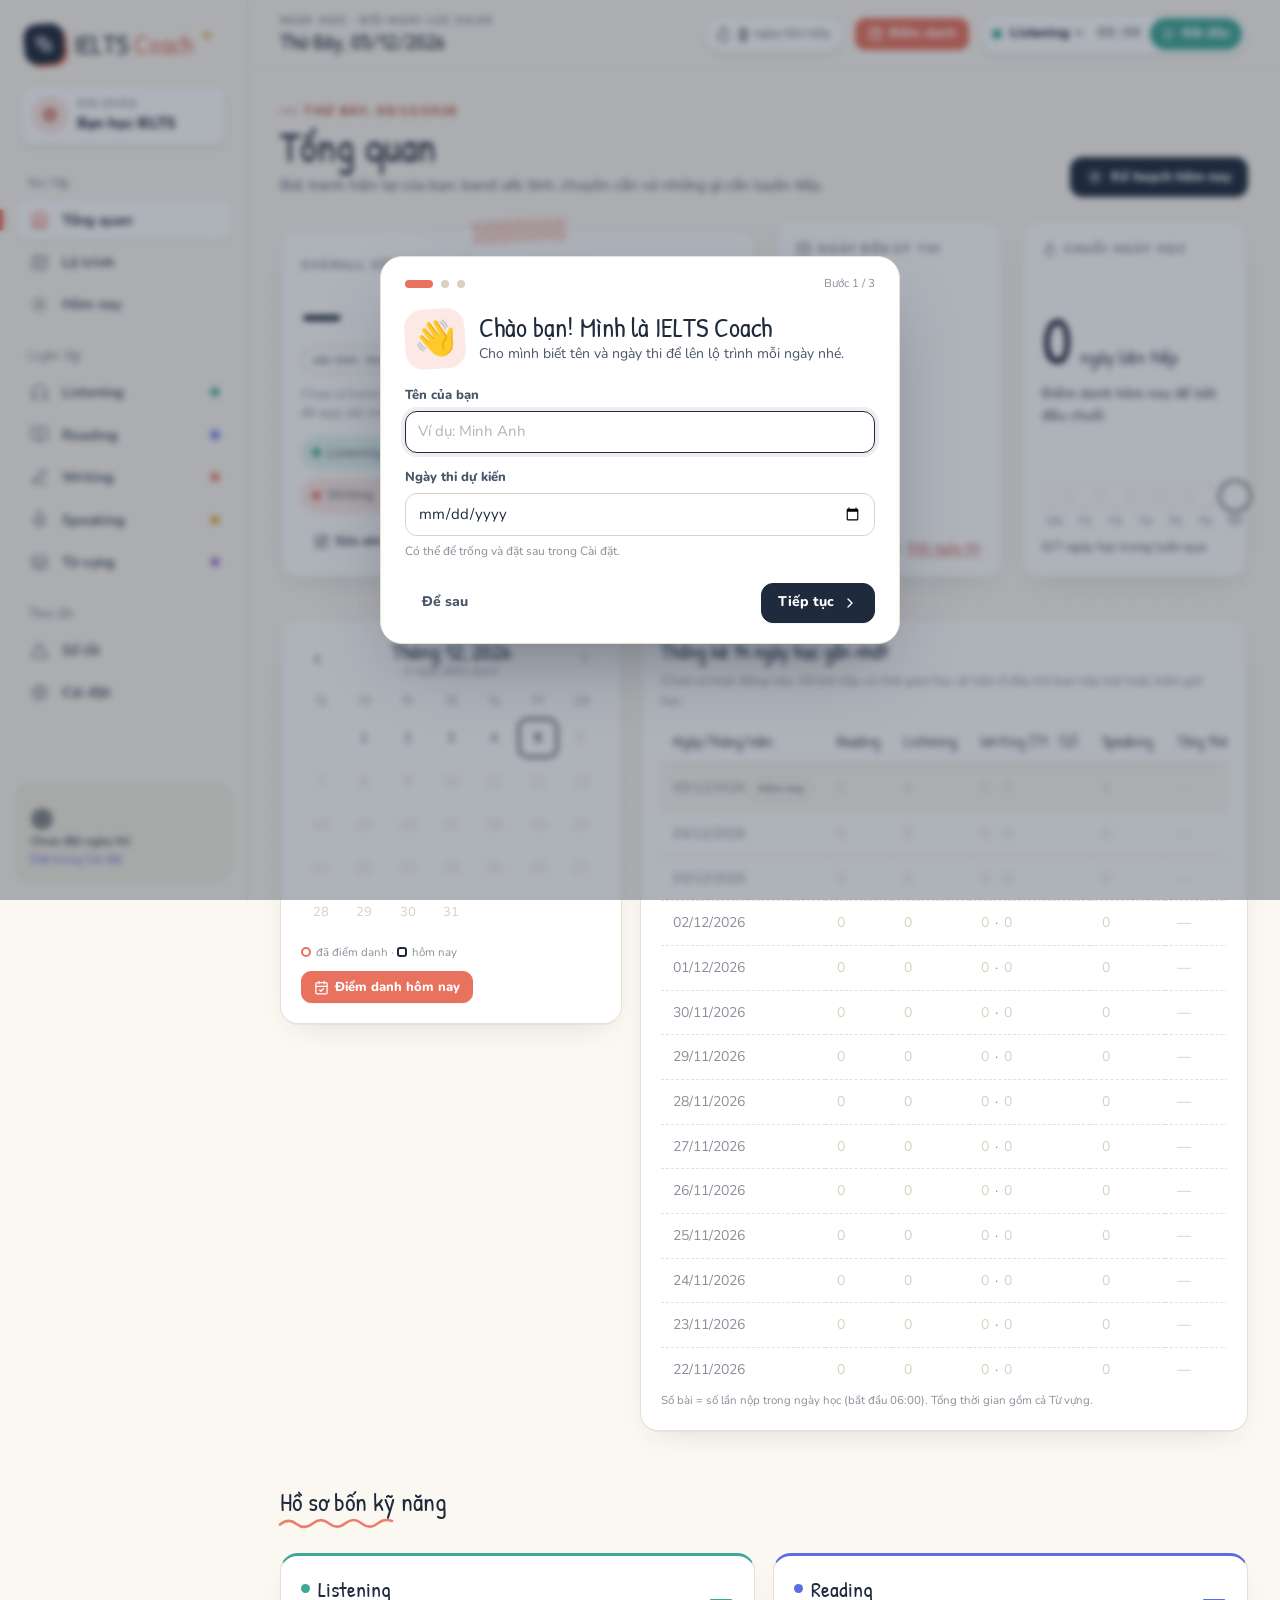
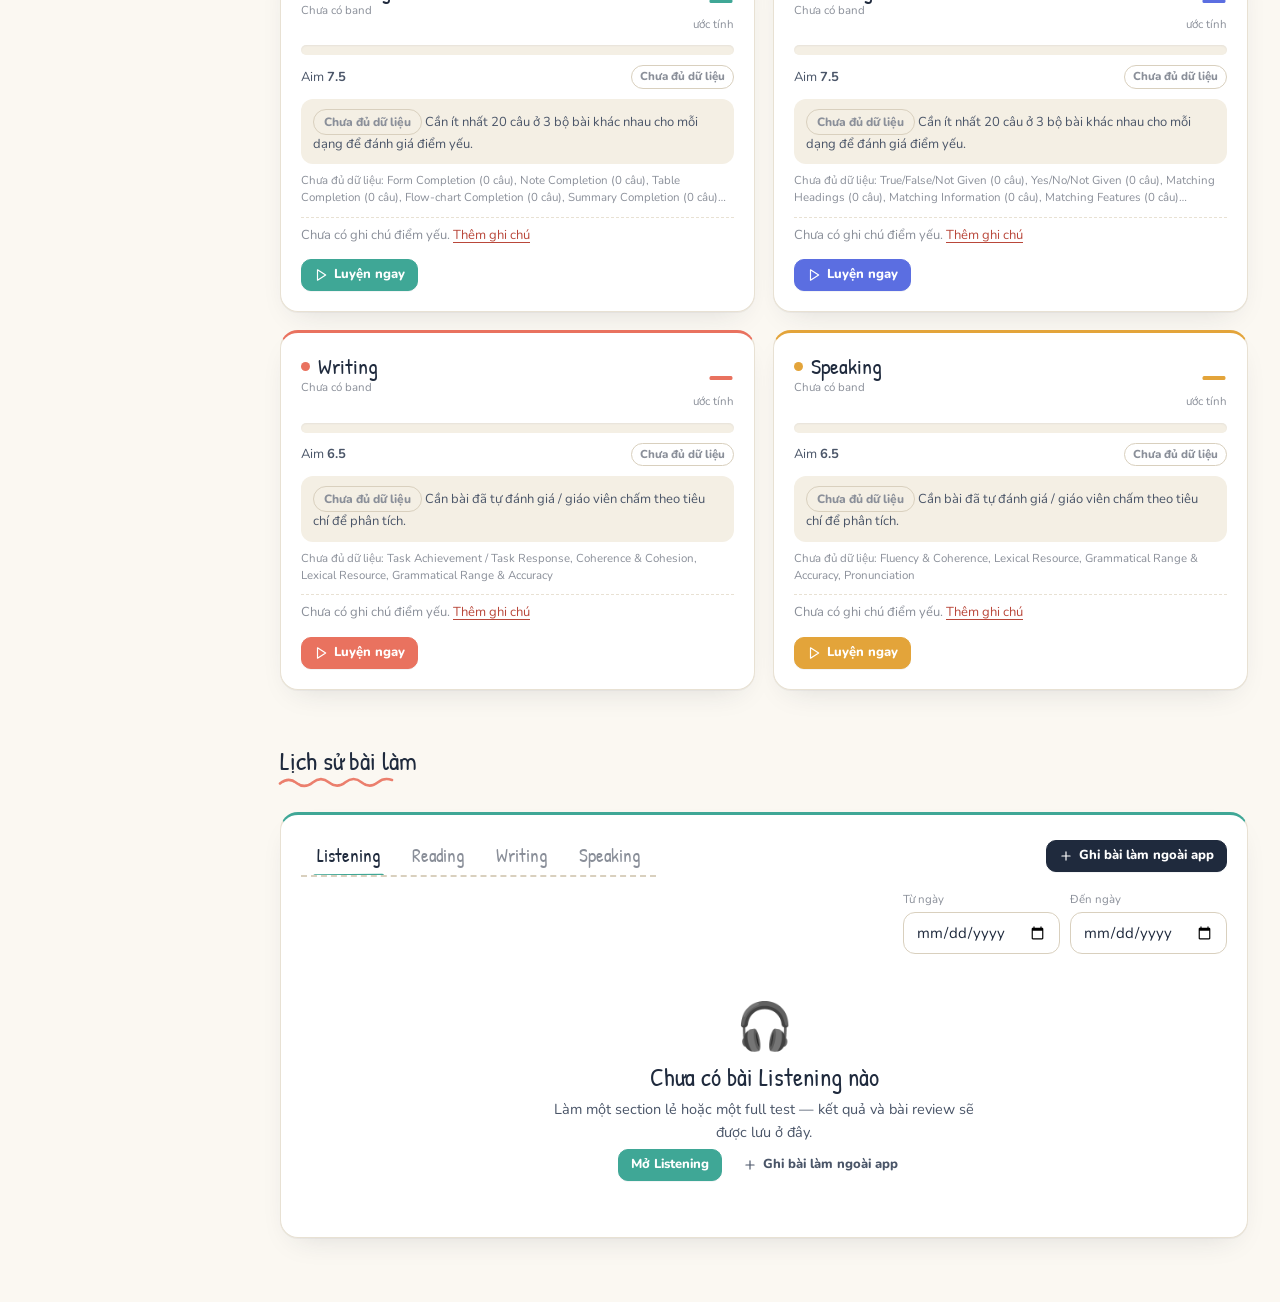
==== app/index.html @ 02958058 "feat: add full IELTS Coach app (static, no build) Build the friend's requested IELTS learning app as" ====
<!DOCTYPE html>
<html lang="vi">
<head>
<meta charset="UTF-8">
<meta name="viewport" content="width=device-width, initial-scale=1, viewport-fit=cover">
<title>IELTS Coach</title>
<meta name="theme-color" content="#FBF8F2">
<meta name="description" content="IELTS Coach — sổ tay luyện thi IELTS Academic cá nhân">
<link rel="icon" href="data:image/svg+xml,%3Csvg xmlns='http://www.w3.org/2000/svg' viewBox='0 0 64 64'%3E%3Crect x='6' y='6' width='52' height='52' rx='16' fill='%231F2A3D' transform='rotate(-4 32 32)'/%3E%3Cpath d='M32 16l3.6 10.4L46 30l-10.4 3.6L32 44l-3.6-10.4L18 30l10.4-3.6z' fill='%23E9725F'/%3E%3C/svg%3E">
<link rel="preconnect" href="https://fonts.googleapis.com">
<link rel="preconnect" href="https://fonts.gstatic.com" crossorigin>
<link rel="stylesheet" href="https://fonts.googleapis.com/css2?family=Nunito:wght@400;500;600;700;800&family=Patrick+Hand&display=swap">

<link rel="stylesheet" href="css/base.css">
<link rel="stylesheet" href="css/pages.css">
<link rel="stylesheet" href="css/exam.css">
<link rel="stylesheet" href="css/practice.css">
<link rel="stylesheet" href="css/writing.css">
<link rel="stylesheet" href="css/speaking.css">
<link rel="stylesheet" href="css/vocab.css">
</head>
<body>
<div class="app-shell" id="app">
  <aside class="sidebar" id="sidebar" aria-label="Điều hướng chính"></aside>
  <div class="main">
    <header class="topbar" id="topbar"></header>
    <main class="view" id="view" tabindex="-1" aria-live="polite"></main>
  </div>
</div>
<div class="toast-host" id="toast-host" aria-live="polite"></div>
<noscript>
  <div style="padding:24px;font-family:system-ui,sans-serif">IELTS Coach cần bật JavaScript để hoạt động.</div>
</noscript>

<script src="js/core.js"></script>
<script src="data/vocab-bank.js"></script>
<script src="data/listening-1.js"></script>
<script src="data/listening-2.js"></script>
<script src="data/dictation.js"></script>
<script src="data/reading-1.js"></script>
<script src="data/reading-2.js"></script>
<script src="data/writing-bank.js"></script>
<script src="data/speaking-bank.js"></script>
<script src="js/exam.js"></script>
<script src="js/pages/dashboard.js"></script>
<script src="js/pages/roadmap.js"></script>
<script src="js/pages/today.js"></script>
<script src="js/pages/listening.js"></script>
<script src="js/pages/reading.js"></script>
<script src="js/pages/writing.js"></script>
<script src="js/pages/speaking.js"></script>
<script src="js/pages/vocab.js"></script>
<script src="js/pages/errors.js"></script>
<script src="js/pages/settings.js"></script>
<script src="js/app.js"></script>
</body>
</html>
---- app/css/base.css ----
/* IELTS Coach — base.css (A1)
 * Design system "premium bullet journal": tokens, dotted paper, shared components, app shell, modal, toast,
 * exam mode, responsive (900px, 640px).
 */

/* ===================================================================== *
 * Tokens
 * ===================================================================== */
:root {
  --paper: #FBF8F2; --paper-2: #F4EFE4; --card: #FFFFFF; --line: #E8E1D3; --line-2: #D9D0BE;
  --ink: #1F2A3D; --ink-2: #4A5568; --muted: #8A8F99;
  --accent: #E9725F; --accent-ink: #B9473A;
  --good: #3F9E73; --good-50: #E6F4EC; --warn: #D9962B; --warn-50: #FCF1DC; --bad: #D4574B; --bad-50: #FBE7E4;
  --listening: #3FA796; --listening-50: #E3F3F0;
  --reading: #5B6EE1; --reading-50: #E8EBFC;
  --writing: #E9725F; --writing-50: #FCE9E5;
  --speaking: #E3A43A; --speaking-50: #FBF0DA;
  --vocab: #9A6FC4; --vocab-50: #F1E9F8;
  --radius: 18px; --radius-sm: 12px;
  --shadow: 0 1px 0 rgba(31,42,61,.04), 0 12px 32px -16px rgba(31,42,61,.18);
  --shadow-lift: 0 2px 0 rgba(31,42,61,.04), 0 20px 40px -18px rgba(31,42,61,.28);
  --shadow-sm: 0 1px 0 rgba(31,42,61,.05), 0 4px 12px -6px rgba(31,42,61,.16);

  --font-display: "Patrick Hand", "Nunito", system-ui, sans-serif;
  --font-body: "Nunito", system-ui, "Segoe UI", sans-serif;
  --font-mono: ui-monospace, "Cascadia Mono", "Consolas", "SFMono-Regular", monospace;
  --font-ipa: "Segoe UI", "Lucida Sans Unicode", "Noto Sans", "DejaVu Sans", "Arial Unicode MS", sans-serif;

  --sk: var(--ink); --sk-50: var(--paper-2);
  --tape: rgba(233,114,95,.32);
  --ease: cubic-bezier(.2,.7,.2,1);
  --t: 170ms;
  --sidebar-w: 248px;
  --topbar-h: 68px;
  --focus: 0 0 0 3px rgba(255,255,255,.9), 0 0 0 5.5px rgba(91,110,225,.55);

  --squiggle: url("data:image/svg+xml,%3Csvg xmlns='http://www.w3.org/2000/svg' width='120' height='12' viewBox='0 0 120 12'%3E%3Cpath d='M2 7.5c6-5 11-5 16.5-.6 5.6 4.4 10.6 4.2 16.2-.4 5.6-4.6 10.8-4.6 16.4 0 5.6 4.5 10.7 4.4 16.3-.2 5.6-4.5 10.8-4.5 16.4.1 5.5 4.5 10.6 4.3 16.2-.2 4-3.2 8-4.3 14-2.2' fill='none' stroke='black' stroke-width='2.6' stroke-linecap='round'/%3E%3C/svg%3E");
  --check-svg: url("data:image/svg+xml,%3Csvg xmlns='http://www.w3.org/2000/svg' viewBox='0 0 24 24' fill='none' stroke='black' stroke-width='3.2' stroke-linecap='round' stroke-linejoin='round'%3E%3Cpath d='M20 6 9 17l-5-5'/%3E%3C/svg%3E");
  --chev-svg: url("data:image/svg+xml,%3Csvg xmlns='http://www.w3.org/2000/svg' width='14' height='14' viewBox='0 0 24 24' fill='none' stroke='%234A5568' stroke-width='2.4' stroke-linecap='round' stroke-linejoin='round'%3E%3Cpath d='m6 9 6 6 6-6'/%3E%3C/svg%3E");
}

/* Skill theming */
.sk-listening { --sk: var(--listening); --sk-50: var(--listening-50); --tape: rgba(63,167,150,.30); }
.sk-reading   { --sk: var(--reading);   --sk-50: var(--reading-50);   --tape: rgba(91,110,225,.26); }
.sk-writing   { --sk: var(--writing);   --sk-50: var(--writing-50);   --tape: rgba(233,114,95,.30); }
.sk-speaking  { --sk: var(--speaking);  --sk-50: var(--speaking-50);  --tape: rgba(227,164,58,.34); }
.sk-vocab     { --sk: var(--vocab);     --sk-50: var(--vocab-50);     --tape: rgba(154,111,196,.28); }

/* ===================================================================== *
 * Reset & base
 * ===================================================================== */
*, *::before, *::after { box-sizing: border-box; }
html { -webkit-text-size-adjust: 100%; scroll-behavior: smooth; }
body {
  margin: 0; min-height: 100vh;
  font-family: var(--font-body); font-size: 15px; line-height: 1.55; color: var(--ink);
  background-color: var(--paper);
  background-image: radial-gradient(rgba(217,208,190,.62) 1px, transparent 1.2px);
  background-size: 22px 22px;
  background-attachment: fixed;
  -webkit-font-smoothing: antialiased; -moz-osx-font-smoothing: grayscale;
  text-rendering: optimizeLegibility;
}
body.modal-open { overflow: hidden; }
h1, h2, h3, h4, h5 { margin: 0; line-height: 1.2; font-weight: 400; font-family: var(--font-display); color: var(--ink); }
h1 { font-size: 38px; } h2 { font-size: 28px; } h3 { font-size: 22px; } h4 { font-size: 19px; }
p { margin: 0 0 .75em; }
p:last-child { margin-bottom: 0; }
a { color: var(--reading); text-decoration: none; }
a:hover { text-decoration: underline; text-underline-offset: 3px; }
img, svg { vertical-align: middle; }
.ic { flex: none; }
button, input, select, textarea { font: inherit; color: inherit; }
button { cursor: pointer; }
hr { border: 0; border-top: 1.5px dashed var(--line-2); margin: 18px 0; }
::selection { background: rgba(233,114,95,.22); }
:focus { outline: none; }
:focus-visible { outline: none; box-shadow: var(--focus); border-radius: 8px; }

/* Scrollbars */
* { scrollbar-width: thin; scrollbar-color: var(--line-2) transparent; }
::-webkit-scrollbar { width: 10px; height: 10px; }
::-webkit-scrollbar-track { background: transparent; }
::-webkit-scrollbar-thumb { background: var(--line-2); border-radius: 999px; border: 2.5px solid var(--paper); }
::-webkit-scrollbar-thumb:hover { background: #c7bca5; }

/* ===================================================================== *
 * App shell
 * ===================================================================== */
.app-shell { display: flex; min-height: 100vh; }

.sidebar {
  position: fixed; inset: 0 auto 0 0; width: var(--sidebar-w); z-index: 30;
  display: flex; flex-direction: column; gap: 6px;
  padding: 22px 16px 18px;
  background: rgba(251,248,242,.86);
  -webkit-backdrop-filter: blur(8px); backdrop-filter: blur(8px);
  border-right: 1.5px dashed var(--line-2);
  overflow-y: auto; overflow-x: hidden;
}
.brand { display: flex; align-items: center; gap: 10px; padding: 2px 8px 14px; color: var(--ink); text-decoration: none !important; }
.brand-mark {
  width: 40px; height: 40px; flex: none; display: grid; place-items: center; border-radius: 13px;
  background: var(--ink); color: #fff; transform: rotate(-4deg);
  box-shadow: 3px 3px 0 var(--accent);
  transition: transform var(--t) var(--ease);
}
.brand:hover .brand-mark { transform: rotate(3deg) scale(1.04); }
.brand-name { font-family: var(--font-display); font-size: 27px; line-height: 1; letter-spacing: .2px; white-space: nowrap; }
.brand-name b { color: var(--accent); font-weight: 400; }
.brand-doodle { color: var(--speaking); margin-left: -4px; margin-top: -16px; }

.learner {
  display: flex; align-items: center; gap: 10px; margin: 0 4px 10px; padding: 10px 12px;
  background: var(--card); border: 1px solid var(--line); border-radius: var(--radius-sm); box-shadow: var(--shadow-sm);
}
.avatar {
  width: 34px; height: 34px; border-radius: 50%; flex: none; display: grid; place-items: center;
  background: var(--writing-50); color: var(--accent-ink); font-family: var(--font-display); font-size: 19px;
  border: 1.5px solid rgba(233,114,95,.35);
}
.learner-meta { min-width: 0; }
.learner-hi { font-size: 11px; color: var(--muted); font-weight: 700; text-transform: uppercase; letter-spacing: .08em; }
.learner-name { font-weight: 800; white-space: nowrap; overflow: hidden; text-overflow: ellipsis; }

.nav { display: flex; flex-direction: column; gap: 2px; }
.nav-group { display: flex; flex-direction: column; gap: 2px; margin-bottom: 8px; }
.nav-group-title {
  font-family: var(--font-display); font-size: 15px; color: var(--muted);
  padding: 8px 12px 4px; letter-spacing: .3px; white-space: nowrap;
}
.nav-item {
  position: relative; display: flex; align-items: center; gap: 12px;
  padding: 9px 12px; border-radius: 12px; color: var(--ink-2); font-weight: 700; font-size: 14.5px;
  text-decoration: none !important; white-space: nowrap;
  transition: background var(--t) var(--ease), color var(--t) var(--ease), transform var(--t) var(--ease), box-shadow var(--t) var(--ease);
}
.nav-item .nav-ic { display: grid; place-items: center; width: 22px; color: var(--muted); transition: color var(--t) var(--ease); }
.nav-item:hover { background: rgba(255,255,255,.75); color: var(--ink); transform: translateX(2px); }
.nav-item:hover .nav-ic { color: var(--ink); }
.nav-item.active { background: var(--card); color: var(--ink); box-shadow: var(--shadow-sm); }
.nav-item.active .nav-ic { color: var(--sk, var(--accent)); }
.nav-item.active::before {
  content: ""; position: absolute; left: -16px; top: 9px; bottom: 9px; width: 4px; border-radius: 0 4px 4px 0;
  background: var(--sk, var(--accent));
}
.nav-item:not([class*="sk-"]).active .nav-ic { color: var(--accent); }
.nav-item:not([class*="sk-"]).active::before { background: var(--accent); }
.nav-label { flex: 1; min-width: 0; overflow: hidden; text-overflow: ellipsis; }
.nav-dot { width: 8px; height: 8px; border-radius: 50%; background: var(--sk); flex: none; box-shadow: 0 0 0 3px var(--sk-50); }
.nav-badge {
  min-width: 20px; height: 20px; padding: 0 6px; border-radius: 999px; display: inline-grid; place-items: center;
  font-size: 11px; font-weight: 800; background: var(--bad-50); color: var(--bad);
}
.sidebar-foot { margin-top: auto; padding-top: 12px; }
.exam-countdown {
  position: relative; padding: 14px 14px 12px; border-radius: var(--radius-sm);
  background: var(--paper-2); border: 1px solid var(--line);
}
.exam-countdown .ec-num { font-family: var(--font-display); font-size: 34px; line-height: 1; color: var(--ink); }
.exam-countdown .ec-label { font-size: 12px; color: var(--ink-2); font-weight: 700; }
.exam-countdown .ec-date { font-size: 12px; color: var(--muted); }

.main { flex: 1; min-width: 0; margin-left: var(--sidebar-w); display: flex; flex-direction: column; min-height: 100vh; }

.topbar {
  position: sticky; top: 0; z-index: 20;
  display: flex; align-items: center; gap: 14px; flex-wrap: wrap;
  min-height: var(--topbar-h); padding: 12px 32px;
  background: rgba(251,248,242,.82);
  -webkit-backdrop-filter: blur(10px) saturate(1.1); backdrop-filter: blur(10px) saturate(1.1);
  border-bottom: 1px solid rgba(232,225,211,.75);
}
.topbar-date { display: flex; flex-direction: column; min-width: 0; }
.td-kicker { font-size: 11px; font-weight: 800; color: var(--muted); text-transform: uppercase; letter-spacing: .1em; white-space: nowrap; }
.td-date { font-family: var(--font-display); font-size: 22px; line-height: 1.15; white-space: nowrap; }
.topbar-actions { margin-left: auto; display: flex; align-items: center; gap: 10px; flex-wrap: wrap; justify-content: flex-end; }

.streak-pill {
  display: inline-flex; align-items: center; gap: 6px; height: 38px; padding: 0 14px 0 10px; border-radius: 999px;
  background: var(--card); border: 1px solid var(--line); box-shadow: var(--shadow-sm);
  font-family: var(--font-display); font-size: 20px; color: var(--ink);
}
.streak-pill .ic { color: var(--muted); }
.streak-pill.hot .ic { color: var(--accent); filter: drop-shadow(0 2px 4px rgba(233,114,95,.35)); animation: flicker 2.4s ease-in-out infinite; }
.streak-pill small { font-family: var(--font-body); font-size: 12px; color: var(--muted); font-weight: 700; }
@keyframes flicker { 0%,100% { transform: rotate(-3deg) scale(1); } 50% { transform: rotate(3deg) scale(1.08); } }

.checkin-btn.done { background: var(--good-50); color: var(--good); border-color: rgba(63,158,115,.35); opacity: 1; }

/* Global timer widget */
.timer-widget {
  display: inline-flex; align-items: center; gap: 6px; height: 42px; padding: 0 5px 0 12px; border-radius: 999px;
  background: var(--card); border: 1.5px solid var(--line); box-shadow: var(--shadow-sm);
  transition: border-color var(--t) var(--ease), box-shadow var(--t) var(--ease);
}
.timer-widget.running { border-color: var(--sk); box-shadow: 0 0 0 4px var(--sk-50), var(--shadow-sm); }
.timer-widget.paused { border-style: dashed; border-color: var(--sk); }
.tw-dot { width: 10px; height: 10px; border-radius: 50%; background: var(--sk); flex: none; }
.timer-widget.running .tw-dot { animation: pulse 1.4s ease-in-out infinite; }
@keyframes pulse { 0%,100% { box-shadow: 0 0 0 0 var(--sk-50); } 50% { box-shadow: 0 0 0 5px var(--sk-50); } }
.tw-skill {
  appearance: none; -webkit-appearance: none; border: 0; background: transparent; font-weight: 800; font-size: 13.5px;
  color: var(--ink); padding: 4px 18px 4px 2px; cursor: pointer; border-radius: 8px;
  background-image: var(--chev-svg); background-repeat: no-repeat; background-position: right 2px center;
}
.tw-skill:disabled { background-image: none; padding-right: 2px; cursor: default; opacity: 1; color: var(--ink); }
.tw-time { font-family: var(--font-mono); font-variant-numeric: tabular-nums; font-size: 14.5px; font-weight: 700; min-width: 50px; text-align: center; color: var(--ink); }
.timer-widget:not(.running) .tw-time { color: var(--muted); }
.tw-btn {
  height: 32px; min-width: 32px; padding: 0 12px; border-radius: 999px; border: 0;
  display: inline-flex; align-items: center; gap: 6px; font-weight: 800; font-size: 13px;
  background: var(--paper-2); color: var(--ink);
  transition: background var(--t) var(--ease), transform var(--t) var(--ease), color var(--t) var(--ease);
}
.tw-btn:hover { background: var(--line); transform: translateY(-1px); }
.tw-btn.go { background: var(--sk); color: #fff; }
.tw-btn.go:hover { filter: brightness(1.06); background: var(--sk); }
.tw-btn.finish { background: var(--ink); color: #fff; }
.tw-btn.finish:hover { background: #2d3b54; }

.view { flex: 1; width: 100%; max-width: 1280px; margin: 0 auto; padding: 28px 32px 64px; }

/* ===================================================================== *
 * Layout helpers
 * ===================================================================== */
.page { display: flex; flex-direction: column; gap: 22px; animation: pageIn 260ms var(--ease) both; }
@keyframes pageIn { from { opacity: 0; transform: translateY(8px); } to { opacity: 1; transform: none; } }
.page-head { display: flex; align-items: flex-end; justify-content: space-between; gap: 18px; flex-wrap: wrap; }
.page-head > :first-child { min-width: 0; }
.page-kicker {
  display: inline-flex; align-items: center; gap: 6px;
  font-size: 12px; font-weight: 800; letter-spacing: .14em; text-transform: uppercase; color: var(--accent-ink);
}
.page-kicker::before { content: ""; width: 18px; height: 2px; border-radius: 2px; background: currentColor; opacity: .7; }
.page-title { font-family: var(--font-display); font-size: 42px; line-height: 1.08; margin: 4px 0 4px; font-weight: 400; }
.page-sub { color: var(--ink-2); max-width: 680px; margin: 0; }
.page-actions { display: flex; align-items: center; gap: 10px; flex-wrap: wrap; }

.grid { display: grid; gap: 18px; }
.g-2 { grid-template-columns: repeat(2, minmax(0, 1fr)); }
.g-3 { grid-template-columns: repeat(3, minmax(0, 1fr)); }
.g-4 { grid-template-columns: repeat(4, minmax(0, 1fr)); }
.g-auto { grid-template-columns: repeat(auto-fit, minmax(240px, 1fr)); }
.stack { display: flex; flex-direction: column; gap: 14px; }
.stack.tight { gap: 8px; }
.stack.loose { gap: 22px; }
.row { display: flex; align-items: center; gap: 10px; }
.row.between { justify-content: space-between; }
.row.start { align-items: flex-start; }
.row.end { justify-content: flex-end; }
.wrap { flex-wrap: wrap; }
.spacer { flex: 1; }
.center { text-align: center; }

.section-title {
  position: relative; display: inline-block; align-self: flex-start;
  font-family: var(--font-display); font-weight: 400; font-size: 26px; line-height: 1.15; color: var(--ink);
  margin: 8px 0 2px; padding-bottom: 12px;
}
.section-title::after {
  content: ""; position: absolute; left: -2px; bottom: 0; width: min(120px, 100%); height: 12px;
  background: var(--sk, var(--accent));
  -webkit-mask: var(--squiggle) no-repeat left center / 120px 12px;
  mask: var(--squiggle) no-repeat left center / 120px 12px;
  opacity: .9;
}
.section-title:not([class*="sk-"])::after { background: var(--accent); }
[class*="sk-"] .section-title::after, .section-title[class*="sk-"]::after { background: var(--sk); }

/* ===================================================================== *
 * Cards
 * ===================================================================== */
.card {
  position: relative; background: var(--card); border: 1px solid var(--line); border-radius: var(--radius);
  box-shadow: var(--shadow); padding: 20px;
  transition: transform var(--t) var(--ease), box-shadow var(--t) var(--ease), border-color var(--t) var(--ease);
}
.card.pad-lg { padding: 28px; }
.card.soft { background: var(--paper-2); box-shadow: none; border-color: rgba(217,208,190,.6); }
.card.clickable { cursor: pointer; }
.card.clickable:hover { transform: translateY(-3px) rotate(-.15deg); box-shadow: var(--shadow-lift); border-color: var(--line-2); }
.card.clickable:active { transform: translateY(-1px); }
.card.tape { margin-top: 10px; }
.card.tape::before {
  content: ""; position: absolute; top: -11px; left: 50%; width: 96px; height: 24px;
  transform: translateX(-50%) rotate(-2.5deg);
  background-color: var(--tape);
  background-image: repeating-linear-gradient(-45deg, rgba(255,255,255,.38) 0 5px, transparent 5px 10px);
  clip-path: polygon(0 10%, 5% 0, 12% 8%, 20% 0, 88% 4%, 95% 0, 100% 9%, 97% 50%, 100% 92%, 92% 100%, 84% 94%, 8% 100%, 0 92%, 3% 50%);
  box-shadow: 0 1px 2px rgba(31,42,61,.06);
  pointer-events: none; z-index: 1;
}
.card.tape:nth-of-type(3n+2)::before { transform: translateX(-50%) rotate(2deg); left: 30%; }
.card.tape:nth-of-type(3n)::before { transform: translateX(-50%) rotate(-1deg); left: 70%; }
.card-title {
  font-family: var(--font-display); font-size: 21px; line-height: 1.2; margin: 0 0 10px; font-weight: 400;
  display: flex; align-items: center; gap: 8px;
}
.card-title .ic { color: var(--sk, var(--accent)); }
.card[class*="sk-"] { border-top: 3px solid var(--sk); }
.card.soft[class*="sk-"] { border-top-width: 1px; background: var(--sk-50); border-color: transparent; }
.card.tape[class*="sk-"] { border-top-width: 1px; }

/* ===================================================================== *
 * Buttons
 * ===================================================================== */
.btn {
  display: inline-flex; align-items: center; justify-content: center; gap: 8px;
  min-height: 40px; padding: 8px 16px; border-radius: var(--radius-sm);
  border: 1.5px solid var(--line-2); background: var(--card); color: var(--ink);
  font-family: var(--font-body); font-size: 14px; font-weight: 800; line-height: 1.2; white-space: nowrap;
  text-decoration: none !important; cursor: pointer; user-select: none;
  box-shadow: 0 1px 0 rgba(31,42,61,.05);
  transition: transform var(--t) var(--ease), box-shadow var(--t) var(--ease), background var(--t) var(--ease), border-color var(--t) var(--ease), color var(--t) var(--ease), filter var(--t) var(--ease);
}
.btn:hover { transform: translateY(-1px); border-color: var(--ink-2); box-shadow: var(--shadow-sm); }
.btn:active { transform: translateY(0); box-shadow: none; }
.btn:focus-visible { box-shadow: var(--focus); border-radius: var(--radius-sm); }
.btn.primary { background: var(--ink); border-color: var(--ink); color: #fff; }
.btn.primary:hover { background: #2b3a55; border-color: #2b3a55; }
.btn.accent { background: var(--accent); border-color: var(--accent); color: #fff; }
.btn.accent:hover { background: #df6250; border-color: #df6250; }
.btn.ghost { background: transparent; border-color: transparent; box-shadow: none; color: var(--ink-2); }
.btn.ghost:hover { background: rgba(31,42,61,.06); color: var(--ink); border-color: transparent; box-shadow: none; }
.btn.danger { background: var(--bad); border-color: var(--bad); color: #fff; }
.btn.danger:hover { background: #c4473c; border-color: #c4473c; }
.btn.sk { background: var(--sk); border-color: var(--sk); color: #fff; }
.btn.sk:hover { filter: brightness(1.06) saturate(1.05); border-color: var(--sk); }
.btn.soft { background: var(--sk-50); border-color: transparent; color: var(--ink); }
.btn.sm { min-height: 32px; padding: 5px 12px; font-size: 13px; border-radius: 10px; gap: 6px; }
.btn.lg { min-height: 50px; padding: 12px 22px; font-size: 16px; border-radius: 14px; }
.btn.icon { width: 40px; min-width: 40px; padding: 0; }
.btn.icon.sm { width: 32px; min-width: 32px; }
.btn.icon.lg { width: 50px; min-width: 50px; }
.btn.block { width: 100%; }
.btn:disabled, .btn.disabled, .btn[aria-disabled="true"] {
  opacity: .48; cursor: not-allowed; transform: none !important; box-shadow: none !important; filter: grayscale(.25);
}

/* ===================================================================== *
 * Pills / chips / tabs / segmented
 * ===================================================================== */
.pill {
  display: inline-flex; align-items: center; gap: 5px; padding: 3px 10px; border-radius: 999px;
  font-size: 12px; font-weight: 800; line-height: 1.5; white-space: nowrap;
  background: var(--paper-2); color: var(--ink-2); border: 1px solid transparent;
}
.pill.good { background: var(--good-50); color: #2c7c58; }
.pill.warn { background: var(--warn-50); color: #9a6614; }
.pill.bad { background: var(--bad-50); color: #b23e33; }
.pill.muted { background: transparent; border-color: var(--line-2); color: var(--muted); }
.pill.sk { background: var(--sk-50); color: var(--ink); }
.pill.sk::before { content: ""; width: 7px; height: 7px; border-radius: 50%; background: var(--sk); }
.pill.ink { background: var(--ink); color: #fff; }
.pill.sm { padding: 1px 8px; font-size: 11px; gap: 4px; }
.pill.lg { padding: 5px 14px; font-size: 13.5px; }
.btn.ghost.icon:hover { background: rgba(31,42,61,.07); }

.chip {
  display: inline-flex; align-items: center; gap: 6px; min-height: 34px; padding: 5px 14px; border-radius: 999px;
  border: 1.5px solid var(--line-2); background: var(--card); color: var(--ink-2);
  font-size: 13.5px; font-weight: 700; cursor: pointer; white-space: nowrap;
  transition: all var(--t) var(--ease);
}
.chip:hover { border-color: var(--ink-2); color: var(--ink); transform: translateY(-1px); }
.chip.active { background: var(--sk, var(--ink)); border-color: var(--sk, var(--ink)); color: #fff; }
.chip:not([class*="sk-"]).active { background: var(--ink); border-color: var(--ink); }
.chip .count { font-size: 11px; opacity: .75; }

.tabs {
  display: flex; gap: 4px; flex-wrap: nowrap; overflow-x: auto; scrollbar-width: none;
  border-bottom: 2px dashed var(--line-2); padding: 0 2px;
}
.tabs::-webkit-scrollbar { display: none; }
.tab {
  position: relative; border: 0; background: transparent; padding: 10px 14px 12px; margin-bottom: -2px;
  font-family: var(--font-display); font-size: 19px; line-height: 1.1; color: var(--muted); white-space: nowrap;
  border-radius: 10px 10px 0 0; cursor: pointer;
  transition: color var(--t) var(--ease), background var(--t) var(--ease);
}
.tab:hover { color: var(--ink); background: rgba(255,255,255,.6); }
.tab.active { color: var(--ink); }
.tab.active::after {
  content: ""; position: absolute; left: 10px; right: 10px; bottom: -1px; height: 4px; border-radius: 4px;
  background: var(--sk, var(--accent)); transform: rotate(-.6deg);
}
.tab .pill { margin-left: 6px; font-family: var(--font-body); vertical-align: 2px; }

.seg {
  display: inline-flex; gap: 2px; padding: 4px; border-radius: 14px; background: var(--paper-2); border: 1px solid var(--line);
}
.seg button {
  border: 0; background: transparent; padding: 6px 14px; border-radius: 10px; font-weight: 800; font-size: 13.5px; color: var(--ink-2);
  transition: all var(--t) var(--ease); white-space: nowrap;
}
.seg button:hover { color: var(--ink); }
.seg button.active { background: var(--card); color: var(--ink); box-shadow: var(--shadow-sm); }

/* ===================================================================== *
 * Data display
 * ===================================================================== */
.table-wrap { width: 100%; overflow-x: auto; -webkit-overflow-scrolling: touch; border-radius: var(--radius-sm); }
.table { width: 100%; border-collapse: separate; border-spacing: 0; font-size: 14px; }
.table th {
  text-align: left; font-family: var(--font-display); font-weight: 400; font-size: 16px; color: var(--ink-2);
  padding: 10px 12px; border-bottom: 2px solid var(--line); white-space: nowrap; background: transparent;
}
.table td { padding: 11px 12px; border-bottom: 1px dashed var(--line); vertical-align: top; }
.table tbody tr { transition: background var(--t) var(--ease); }
.table tbody tr:hover { background: rgba(244,239,228,.55); }
.table tr:last-child td { border-bottom: 0; }
.table .num, .table td.num, .table th.num { text-align: right; font-variant-numeric: tabular-nums; }
.table.compact td, .table.compact th { padding: 7px 10px; }

.stat { display: flex; flex-direction: column; gap: 2px; }
.stat-label { font-size: 12px; font-weight: 800; color: var(--muted); text-transform: uppercase; letter-spacing: .1em; }
.stat-value { font-family: var(--font-display); font-size: 44px; line-height: 1.05; color: var(--ink); }
.stat-value small { font-size: .5em; color: var(--muted); }
.stat-foot { font-size: 13px; color: var(--ink-2); display: flex; align-items: center; gap: 6px; flex-wrap: wrap; }

.progress { position: relative; height: 10px; border-radius: 999px; background: var(--paper-2); overflow: hidden; box-shadow: inset 0 1px 2px rgba(31,42,61,.06); }
.progress.sm { height: 6px; }
.progress.lg { height: 14px; }
.progress-bar {
  height: 100%; width: 0; border-radius: inherit; background: var(--sk, var(--ink));
  background-image: linear-gradient(90deg, rgba(255,255,255,0), rgba(255,255,255,.22));
  transition: width 500ms var(--ease);
}
.progress-bar + .progress-bar { position: absolute; top: 0; }

.ring { position: relative; display: inline-grid; place-items: center; flex: none; }
.ring svg { transform: rotate(-90deg); display: block; }
.ring-track { stroke: var(--paper-2); }
.ring-fill { stroke: var(--sk, var(--accent)); transition: stroke-dashoffset 700ms var(--ease); }
.ring-label { position: absolute; inset: 0; display: grid; place-items: center; font-family: var(--font-display); font-size: 18px; color: var(--ink); }

.skill-dot { display: inline-block; width: 9px; height: 9px; border-radius: 50%; background: var(--sk); flex: none; }

/* ===================================================================== *
 * Forms
 * ===================================================================== */
.field { display: flex; flex-direction: column; gap: 6px; min-width: 0; }
.field-label { font-size: 13px; font-weight: 800; color: var(--ink-2); }
.field-hint { font-size: 12px; color: var(--muted); }
.input, .select, .textarea {
  width: 100%; min-height: 42px; padding: 9px 12px; border-radius: var(--radius-sm);
  border: 1.5px solid var(--line-2); background: #fff; color: var(--ink);
  font-family: var(--font-body); font-size: 15px; line-height: 1.4;
  transition: border-color var(--t) var(--ease), box-shadow var(--t) var(--ease), background var(--t) var(--ease);
}
.input::placeholder, .textarea::placeholder { color: #b0b4bb; }
.input:hover, .select:hover, .textarea:hover { border-color: #c7bca5; }
.input:focus, .select:focus, .textarea:focus { outline: none; border-color: var(--ink); box-shadow: 0 0 0 4px rgba(31,42,61,.08); }
.input:disabled, .select:disabled, .textarea:disabled { background: var(--paper-2); color: var(--muted); cursor: not-allowed; }
.select {
  appearance: none; -webkit-appearance: none; padding-right: 36px; cursor: pointer;
  background-image: var(--chev-svg); background-repeat: no-repeat; background-position: right 12px center;
}
.textarea { min-height: 140px; line-height: 1.65; resize: vertical; font-family: var(--font-body); }
.input.sm, .select.sm { min-height: 34px; padding: 5px 10px; font-size: 14px; }
.select.sm { padding-right: 30px; background-position: right 9px center; }
.checkbox {
  appearance: none; -webkit-appearance: none; width: 22px; height: 22px; margin: 0; flex: none; position: relative;
  border: 2px solid var(--line-2); border-radius: 7px; background: #fff; cursor: pointer; vertical-align: middle;
  transition: all var(--t) var(--ease);
}
.checkbox:hover { border-color: var(--ink-2); }
.checkbox:checked { background: var(--sk, var(--good)); border-color: var(--sk, var(--good)); transform: rotate(-3deg); }
.checkbox:not([class*="sk-"]):checked { background: var(--good); border-color: var(--good); }
.checkbox:checked::after {
  content: ""; position: absolute; inset: 2px; background: #fff;
  -webkit-mask: var(--check-svg) no-repeat center / 100%; mask: var(--check-svg) no-repeat center / 100%;
}
.checkbox:focus-visible { box-shadow: var(--focus); border-radius: 7px; }
label.check-row { display: inline-flex; align-items: center; gap: 10px; cursor: pointer; }

/* ===================================================================== *
 * Feedback: empty, toast, modal
 * ===================================================================== */
.empty { text-align: center; padding: 36px 20px; display: flex; flex-direction: column; align-items: center; gap: 6px; }
.empty-emoji { font-size: 46px; line-height: 1; margin-bottom: 6px; animation: bob 3.2s ease-in-out infinite; }
.empty-title { font-family: var(--font-display); font-size: 25px; line-height: 1.2; color: var(--ink); }
.empty-text { color: var(--ink-2); max-width: 440px; margin: 0 auto; font-size: 14.5px; }
@keyframes bob { 0%,100% { transform: translateY(0) rotate(-3deg); } 50% { transform: translateY(-5px) rotate(3deg); } }

.toast-host {
  position: fixed; right: 22px; bottom: 22px; z-index: 1000; display: flex; flex-direction: column; gap: 10px;
  align-items: flex-end; pointer-events: none; max-width: calc(100vw - 32px);
}
.toast {
  pointer-events: auto; display: flex; align-items: flex-start; gap: 10px; min-width: 240px; max-width: 420px;
  padding: 12px 16px 12px 14px; border-radius: 14px; background: var(--ink); color: #fff;
  box-shadow: 0 18px 40px -16px rgba(31,42,61,.5); font-weight: 700; font-size: 14px; line-height: 1.45;
  border-left: 5px solid var(--reading); cursor: pointer;
  animation: toastIn 240ms var(--ease) both;
}
.toast .toast-ic { margin-top: 1px; display: grid; place-items: center; }
.toast.success { border-left-color: #6fd3a3; } .toast.success .toast-ic { color: #6fd3a3; }
.toast.error { border-left-color: #ff8b80; } .toast.error .toast-ic { color: #ff8b80; }
.toast.warn { border-left-color: #f2c063; } .toast.warn .toast-ic { color: #f2c063; }
.toast.info { border-left-color: #9fb0ff; } .toast.info .toast-ic { color: #9fb0ff; }
.toast.out { animation: toastOut 200ms var(--ease) both; }
@keyframes toastIn { from { opacity: 0; transform: translateY(12px) scale(.97); } to { opacity: 1; transform: none; } }
@keyframes toastOut { to { opacity: 0; transform: translateX(16px); } }

.modal-backdrop {
  position: fixed; inset: 0; z-index: 900; display: flex; align-items: center; justify-content: center; padding: 20px;
  background: rgba(31,42,61,.36); -webkit-backdrop-filter: blur(3px); backdrop-filter: blur(3px);
  animation: fadeIn 160ms ease both;
}
.modal-backdrop.out { animation: fadeOut 150ms ease both; }
.modal {
  position: relative; width: 100%; max-width: 520px; max-height: calc(100vh - 40px); display: flex; flex-direction: column;
  background: var(--card); border-radius: 22px; border: 1px solid var(--line);
  box-shadow: 0 30px 70px -24px rgba(31,42,61,.45);
  animation: modalIn 220ms var(--ease) both; overflow: hidden;
}
.modal.wide { max-width: 880px; }
.modal-backdrop.out .modal { animation: modalOut 150ms ease both; }
.modal-head { display: flex; align-items: center; gap: 12px; padding: 18px 20px 12px 24px; border-bottom: 1.5px dashed var(--line); }
.modal-title { flex: 1; font-family: var(--font-display); font-size: 25px; font-weight: 400; line-height: 1.2; }
.modal-body { padding: 18px 24px 20px; overflow-y: auto; flex: 1; }
.modal-foot {
  display: flex; justify-content: flex-end; gap: 10px; flex-wrap: wrap; padding: 14px 20px 18px;
  border-top: 1px solid var(--line); background: rgba(251,248,242,.6);
}
.modal.confirm .modal-body { font-size: 15.5px; }
.confirm-msg { margin: 0; white-space: pre-line; }
@keyframes fadeIn { from { opacity: 0; } to { opacity: 1; } }
@keyframes fadeOut { to { opacity: 0; } }
@keyframes modalIn { from { opacity: 0; transform: translateY(14px) scale(.98); } to { opacity: 1; transform: none; } }
@keyframes modalOut { to { opacity: 0; transform: translateY(8px) scale(.98); } }

/* ===================================================================== *
 * Text helpers
 * ===================================================================== */
.muted { color: var(--muted); }
.small { font-size: 13px; }
.tiny { font-size: 11.5px; }
/* small helper text nested inside display-font headings/titles must stay in the body font */
:is(h1, h2, h3, h4, h5, .card-title, .section-title, .page-title) :is(.small, .tiny) { font-family: var(--font-body); font-weight: 500; letter-spacing: 0; }
.mono { font-family: var(--font-mono); font-variant-numeric: tabular-nums; }
.hand { font-family: var(--font-display); font-weight: 400; }
.bold { font-weight: 800; }
.ink2 { color: var(--ink-2); }
.good-text { color: var(--good); } .bad-text { color: var(--bad); } .warn-text { color: var(--warn); }
.kbd {
  display: inline-block; min-width: 22px; padding: 1px 7px; border-radius: 6px; text-align: center;
  font-family: var(--font-mono); font-size: 12px; font-weight: 700; color: var(--ink-2);
  background: var(--card); border: 1px solid var(--line-2); box-shadow: 0 2px 0 var(--line-2);
}
.longform { font-family: var(--font-body); font-size: 16px; line-height: 1.75; color: var(--ink); }
.estimate-note { font-size: 12px; color: var(--muted); font-style: italic; }

/* Vocabulary row: word | ipa | pos | band | vi | example */
.vrow {
  display: grid; align-items: baseline; gap: 6px 14px; padding: 12px 14px; border-radius: var(--radius-sm);
  grid-template-columns: minmax(110px, 1.05fr) minmax(96px, .85fr) 66px 58px minmax(120px, 1.2fr) minmax(180px, 2fr);
  border-bottom: 1px dashed var(--line); transition: background var(--t) var(--ease);
}
.vrow:hover { background: rgba(244,239,228,.6); }
.v-word { font-weight: 800; font-size: 15.5px; color: var(--ink); }
.v-ipa { font-family: var(--font-ipa); font-size: 13px; color: var(--ink-2); }
.ipa, .vc-fc-ipa, .pr-vocab .v-ipa { font-family: var(--font-ipa) !important; letter-spacing: 0; }
.v-pos { font-size: 12.5px; font-weight: 700; color: var(--vocab); font-style: italic; }
.v-band { font-size: 12px; font-weight: 800; color: var(--ink-2); }
.v-band:not(:empty) { display: inline-block; justify-self: start; padding: 1px 8px; border-radius: 999px; background: var(--paper-2); }
.v-vi { color: var(--ink); }
.v-ex { color: var(--ink-2); font-style: italic; font-size: 14px; }
.vtable { width: 100%; border-collapse: separate; border-spacing: 0; font-size: 14px; }
.vtable th { text-align: left; font-family: var(--font-display); font-weight: 400; font-size: 16px; color: var(--ink-2); padding: 9px 10px; border-bottom: 2px solid var(--line); white-space: nowrap; }
.vtable td { padding: 10px; border-bottom: 1px dashed var(--line); vertical-align: top; }
.vtable tr:hover td { background: rgba(244,239,228,.5); }
.vtable td:nth-child(1) { font-weight: 800; }
.vtable td:nth-child(2) { font-family: var(--font-mono); font-size: 13px; color: var(--ink-2); white-space: nowrap; }
.vtable td:nth-child(3) { font-style: italic; color: var(--vocab); font-weight: 700; font-size: 13px; white-space: nowrap; }
.vtable td:nth-child(4) { font-weight: 800; font-size: 12.5px; color: var(--ink-2); white-space: nowrap; }
.vtable td:nth-child(6) { font-style: italic; color: var(--ink-2); min-width: 200px; }

/* Speaking phrase highlight */
.phrase { color: #D4362B; font-weight: 600; }
.gloss { color: var(--muted); font-style: italic; font-size: .92em; }

/* ===================================================================== *
 * Shell extras: error card, onboarding
 * ===================================================================== */
.error-card { border-top: 3px solid var(--bad); }
.onb { display: flex; flex-direction: column; gap: 16px; }
.onb-steps { display: flex; gap: 8px; align-items: center; }
.onb-step-dot { height: 8px; width: 8px; border-radius: 999px; background: var(--line-2); transition: all 220ms var(--ease); }
.onb-step-dot.active { width: 28px; background: var(--accent); }
.onb-step-dot.done { background: var(--good); }
.onb-hero { display: flex; gap: 14px; align-items: center; }
.onb-emoji {
  font-size: 34px; width: 60px; height: 60px; border-radius: 18px; display: grid; place-items: center; flex: none;
  background: var(--writing-50); transform: rotate(-4deg);
}
.onb-title { font-family: var(--font-display); font-size: 27px; line-height: 1.15; }
.onb-sub { color: var(--ink-2); font-size: 14px; }
.onb-skill-grid { display: grid; grid-template-columns: repeat(2, minmax(0, 1fr)); gap: 12px; }
.onb-skill { padding: 12px; border-radius: var(--radius-sm); background: var(--sk-50); display: flex; flex-direction: column; gap: 6px; }
.onb-skill .field-label { display: flex; align-items: center; gap: 6px; color: var(--ink); }
.onb-skill .field-label .ic { color: var(--sk); }
.onb-actions { display: flex; align-items: center; gap: 10px; padding-top: 6px; }
.onb-actions .spacer { flex: 1; }

/* ===================================================================== *
 * Exam mode — exam fills the screen
 * ===================================================================== */
body.exam-mode .sidebar, body.exam-mode .topbar { display: none !important; }
body.exam-mode .main { margin-left: 0; }
body.exam-mode .view { max-width: none; padding: 0; }
body.exam-mode { background-image: none; background-color: #fff; }

/* ===================================================================== *
 * Responsive
 * ===================================================================== */
@media (max-width: 1100px) {
  .g-4 { grid-template-columns: repeat(2, minmax(0, 1fr)); }
  .view { padding: 24px 24px 56px; }
  .topbar { padding: 12px 24px; }
}

@media (max-width: 900px) {
  :root { --sidebar-w: 78px; }
  .sidebar { padding: 18px 10px; align-items: stretch; }
  .brand { justify-content: center; padding: 2px 0 12px; }
  .brand-name, .brand-doodle, .learner-meta, .nav-group-title, .nav-label, .nav-badge, .exam-countdown .ec-label, .exam-countdown .ec-date { display: none; }
  .learner { justify-content: center; padding: 8px 0; margin: 0 2px 8px; }
  .nav-group { margin-bottom: 4px; padding-bottom: 6px; border-bottom: 1.5px dashed var(--line); }
  .nav-group:last-child { border-bottom: 0; }
  .nav-item { justify-content: center; padding: 11px 0; }
  .nav-item:hover { transform: none; }
  .nav-item .nav-ic { width: auto; }
  .nav-item.active::before { left: -10px; }
  .nav-dot { position: absolute; top: 7px; right: 12px; width: 7px; height: 7px; box-shadow: 0 0 0 2px var(--paper); }
  .exam-countdown { padding: 10px 4px; text-align: center; }
  .exam-countdown .ec-num { font-size: 24px; }
  .g-3, .g-4 { grid-template-columns: repeat(2, minmax(0, 1fr)); }
  .page-title { font-size: 36px; }
  .vrow { grid-template-columns: minmax(110px, 1fr) minmax(90px, 1fr) 60px 56px; }
  .vrow .v-vi, .vrow .v-ex { grid-column: 1 / -1; }
}

@media (max-width: 640px) {
  body { font-size: 14.5px; }
  .sidebar {
    inset: auto 0 0 0; width: 100%; height: 64px; padding: 6px 8px calc(6px + env(safe-area-inset-bottom));
    height: calc(64px + env(safe-area-inset-bottom));
    flex-direction: row; align-items: center; gap: 0; overflow-x: auto; overflow-y: hidden;
    border-right: 0; border-top: 1.5px dashed var(--line-2);
    background: rgba(251,248,242,.95);
    scrollbar-width: none;
  }
  .sidebar::-webkit-scrollbar { display: none; }
  .brand, .learner, .sidebar-foot { display: none; }
  .nav, .nav-group { flex-direction: row; gap: 2px; margin: 0; padding: 0; border: 0; }
  .nav { min-width: max-content; margin: 0 auto; }
  .nav-group + .nav-group { padding-left: 4px; margin-left: 4px; border-left: 1.5px dashed var(--line); }
  .nav-item { width: 52px; height: 48px; padding: 0; flex-direction: column; gap: 0; border-radius: 14px; }
  .nav-item.active::before { left: 14px; right: 14px; top: auto; bottom: 3px; width: auto; height: 3px; border-radius: 3px; }
  .nav-dot { top: 8px; right: 12px; }
  .main { margin-left: 0; padding-bottom: calc(72px + env(safe-area-inset-bottom)); }
  .topbar { padding: 10px 14px; gap: 8px; }
  .td-date { font-size: 19px; }
  .td-kicker { display: none; }
  .topbar-actions { flex: 1 1 auto; margin-left: auto; justify-content: flex-end; flex-wrap: wrap; gap: 8px; }
  .streak-pill { height: 36px; font-size: 18px; padding: 0 10px 0 8px; }
  .streak-pill small { display: none; }
  .timer-widget { flex: 1 1 100%; justify-content: space-between; order: 3; }
  .view { padding: 18px 14px 40px; }
  .tabs { flex-wrap: wrap; overflow: visible; gap: 0 2px; }
  .tab { font-size: 17px; padding: 8px 10px 10px; }
  .page { gap: 18px; }
  .page-title { font-size: 31px; }
  .page-head { align-items: flex-start; }
  .grid { gap: 14px; }
  .g-2, .g-3, .g-4 { grid-template-columns: minmax(0, 1fr); }
  .g-auto { grid-template-columns: minmax(0, 1fr); }
  .card { padding: 16px; border-radius: 16px; }
  .card.pad-lg { padding: 20px; }
  .stat-value { font-size: 38px; }
  .section-title { font-size: 23px; }
  .modal-backdrop { padding: 0; align-items: flex-end; }
  .modal, .modal.wide { max-width: none; max-height: 92vh; border-radius: 22px 22px 0 0; }
  .modal-body { padding: 16px 18px; }
  .modal-foot .btn { flex: 1; }
  .toast-host { left: 12px; right: 12px; bottom: calc(80px + env(safe-area-inset-bottom)); align-items: stretch; }
  .toast { max-width: none; min-width: 0; }
  .vrow { grid-template-columns: 1fr auto; gap: 4px 10px; }
  .vrow .v-ipa { grid-column: 1; } .vrow .v-pos { grid-column: 2; grid-row: 1; justify-self: end; }
  .vrow .v-band { grid-column: 2; justify-self: end; }
  .onb-skill-grid { grid-template-columns: minmax(0, 1fr); }
  body.exam-mode .main { padding-bottom: 0; }
}

@media (prefers-reduced-motion: reduce) {
  *, *::before, *::after { animation-duration: .001ms !important; animation-iteration-count: 1 !important; transition-duration: .001ms !important; scroll-behavior: auto !important; }
}

@media print {
  .sidebar, .topbar, .toast-host { display: none !important; }
  .main { margin-left: 0; }
  body { background: #fff; }
}
---- app/css/pages.css ----
/* ==========================================================================
   pages.css (A2) — Dashboard (db-), Roadmap (rm-), Today (td-),
   Error log (er-), Settings (st-). Uses base.css tokens & shared classes.
   ========================================================================== */

/* ---------- small shared bits used by these pages ---------- */
.db-page .pill.sm, .td-page .pill.sm, .er-page .pill.sm, .st-page .pill.sm {
  font-size: 11.5px; padding: 2px 8px; line-height: 1.5;
}
.db-dot, .td-dot, .st-dot {
  display: inline-block; width: 9px; height: 9px; border-radius: 50%;
  background: var(--sk, var(--ink)); flex: none; vertical-align: middle;
}
.db-link {
  border: 0; background: none; padding: 0; font: inherit; color: var(--accent-ink);
  text-decoration: underline; text-decoration-thickness: 1px; text-underline-offset: 3px; cursor: pointer;
}
.db-link:hover { color: var(--accent); }
.db-link:focus-visible { outline: 2px solid var(--accent); outline-offset: 2px; border-radius: 4px; }

/* ==========================================================================
   DASHBOARD
   ========================================================================== */
.db-page .section-title { margin-top: 34px; }

/* ---- hero ---- */
.db-hero {
  display: grid; gap: 18px;
  grid-template-columns: minmax(0, 2.1fr) minmax(0, 1fr) minmax(0, 1fr);
  align-items: stretch;
}
.db-hero-main { display: flex; flex-direction: column; gap: 12px; padding-top: 26px; }
.db-hero-top { display: flex; gap: 28px; align-items: flex-start; flex-wrap: wrap; }
.db-hero-col { display: flex; flex-direction: column; gap: 4px; align-items: flex-start; }
.db-hero-aim { padding-left: 28px; border-left: 2px dashed var(--line-2); }
.db-big {
  font-family: var(--font-display); font-size: 40px; line-height: 1; color: var(--ink);
  font-variant-numeric: tabular-nums;
}
.db-big-xl { font-size: 64px; letter-spacing: -0.01em; }
.db-aimnum { color: var(--accent-ink); }
.db-src { margin: 0; max-width: 62ch; line-height: 1.5; }
.db-chips { display: flex; flex-wrap: wrap; gap: 8px; }
.db-chip {
  display: inline-flex; align-items: center; gap: 6px;
  padding: 6px 12px 6px 10px; border-radius: 999px;
  background: var(--sk-50, var(--paper-2)); color: var(--ink);
  font-size: 13.5px; border: 1px solid transparent;
}
.db-chip b { font-family: var(--font-display); font-size: 17px; font-weight: 400; line-height: 1; }
.db-chip-name { color: var(--ink-2); margin-right: 2px; }
.db-chip-arrow { color: var(--muted); }
.db-chip.is-reached { border-color: var(--sk); }
.db-hero-actions { margin-top: auto; }
.db-hero-stat { display: flex; flex-direction: column; gap: 8px; justify-content: space-between; }
.db-hero-stat .stat-label { display: inline-flex; align-items: center; gap: 6px; }
.db-hero-stat .stat-foot { color: var(--ink-2); font-size: 13px; line-height: 1.45; }
.db-streak.is-on .stat-label svg { color: var(--accent); }
.db-streak.is-on .db-big { color: var(--accent-ink); }
.db-hero-stat { justify-content: flex-start; gap: 10px; }
.db-stat-num { display: flex; align-items: baseline; gap: 8px; margin-top: auto; flex-wrap: wrap; }
.db-big-l { font-size: 68px; }
.db-unit { font-family: var(--font-display); font-size: 20px; color: var(--ink-2); }
.db-stat-mid { font-size: 14px; color: var(--ink-2); font-weight: 600; }
.db-stat-bottom { margin-top: auto; display: flex; flex-direction: column; gap: 8px; padding-top: 10px; }
.db-exam-bar { height: 8px; }
.db-exam-bar .progress-bar { background: linear-gradient(90deg, var(--reading), var(--accent)); }
.db-week { display: grid; grid-template-columns: repeat(7, 1fr); gap: 4px; }
.db-wk { display: flex; flex-direction: column; align-items: center; gap: 4px; }
.db-wk i {
  width: 26px; height: 26px; border-radius: 50%; display: grid; place-items: center;
  border: 1.5px dashed var(--line-2); color: #fff; background: transparent;
}
.db-wk.on i { background: var(--accent); border: 1.5px solid var(--accent); }
.db-wk.today i { box-shadow: 0 0 0 2px var(--card), 0 0 0 3.5px var(--ink); }
.db-wk small { font-size: 11px; color: var(--muted); font-weight: 600; }
.db-wk.today small { color: var(--ink); }

/* ---- attendance + stats ---- */
.db-att {
  display: grid; gap: 18px; margin-top: 18px;
  grid-template-columns: minmax(300px, 0.9fr) minmax(0, 1.6fr); align-items: start;
}
.db-cal { display: flex; flex-direction: column; gap: 12px; }
.db-cal-head { gap: 8px; }
.db-cal-title { display: flex; flex-direction: column; align-items: center; line-height: 1.15; }
.db-cal-title .hand { font-size: 22px; }
.db-cal-grid { display: grid; grid-template-columns: repeat(7, 1fr); gap: 4px; }
.db-wd { text-align: center; font-size: 12px; color: var(--muted); padding: 2px 0 4px; font-family: var(--font-display); }
.db-day {
  position: relative; aspect-ratio: 1 / 1; display: grid; place-items: center;
  border-radius: 10px; font-size: 13px; color: var(--ink-2);
  font-variant-numeric: tabular-nums; transition: background .15s ease;
}
.db-day:not(.is-blank):not(.is-future):hover { background: var(--paper-2); }
.db-day.is-future { color: var(--line-2); }
.db-dnum { position: relative; z-index: 1; }
.db-day.is-today { box-shadow: inset 0 0 0 2px var(--ink); color: var(--ink); font-weight: 700; }
/* ink stamp — the one decorative flourish on the dashboard */
.db-stamp {
  position: absolute; inset: 12%; border-radius: 50%;
  border: 2px solid var(--accent); color: var(--accent);
  background: color-mix(in srgb, var(--accent) 10%, transparent);
  display: grid; place-items: end end; padding: 0 1px 1px 0;
  transform: rotate(var(--rot, -6deg));
  box-shadow: inset 0 0 0 2px color-mix(in srgb, var(--accent) 18%, transparent);
  animation: db-stamp-in .28s cubic-bezier(.2,.9,.3,1.4) both;
}
.db-stamp svg { width: 11px; height: 11px; stroke-width: 3; transform: translate(4px, 4px); background: var(--card); border-radius: 50%; }
.db-day.is-checked .db-dnum { color: var(--accent-ink); font-weight: 700; }
.db-studied { position: absolute; bottom: 5px; width: 4px; height: 4px; border-radius: 50%; background: var(--line-2); }
@keyframes db-stamp-in { from { transform: rotate(var(--rot, -6deg)) scale(1.5); opacity: 0; } to { transform: rotate(var(--rot, -6deg)) scale(1); opacity: 1; } }
.db-cal-foot { gap: 10px; flex-wrap: wrap; }
.db-legend-stamp, .db-legend-ring {
  display: inline-block; width: 10px; height: 10px; border-radius: 50%; vertical-align: -1px; margin-right: 2px;
}
.db-legend-stamp { border: 2px solid var(--accent); }
.db-legend-ring { box-shadow: inset 0 0 0 2px var(--ink); border-radius: 3px; }

.db-stats .card-title { margin-bottom: 6px; }
.db-stats-hint { margin: 0 0 8px; }
.db-stats-table th { white-space: nowrap; }
.db-stats-table td { white-space: nowrap; font-variant-numeric: tabular-nums; }
.db-stats-table .db-num b { color: var(--sk); font-family: var(--font-display); font-size: 17px; font-weight: 400; }
.db-zero { color: var(--line-2); }
.db-sep { color: var(--muted); padding: 0 2px; }
.db-total { font-weight: 600; color: var(--ink); }
.db-row-empty td:first-child { color: var(--muted); }
.db-row-today td { background: var(--paper); }

/* ---- four-skill profile ---- */
.db-skill { display: flex; flex-direction: column; gap: 10px; border-top: 4px solid var(--sk); }
.db-skill-head { align-items: flex-start; gap: 12px; }
.db-skill-name { display: flex; align-items: center; gap: 8px; font-family: var(--font-display); font-size: 22px; line-height: 1.2; }
.db-skill-band { display: flex; flex-direction: column; align-items: flex-end; }
.db-skill-band .db-big { color: var(--sk); }
.db-gapbar { margin: 2px 0 0; }
.db-gapline { color: var(--ink-2); }
.db-areas-wrap { display: flex; flex-direction: column; gap: 8px; }
.db-areas-title { color: var(--ink-2); font-weight: 700; }
.db-areas { list-style: none; margin: 0; padding: 0; display: flex; flex-direction: column; gap: 8px; }
.db-areas li { padding: 8px 10px; border-radius: var(--radius-sm); background: var(--bad-50); }
.db-areas li .small { margin-top: 2px; line-height: 1.45; }
.db-strong { display: flex; flex-wrap: wrap; gap: 6px; align-items: center; }
.db-nodata { padding: 10px 12px; border-radius: var(--radius-sm); background: var(--paper-2); color: var(--ink-2); line-height: 1.5; }
.db-insuf { line-height: 1.5; }
.db-manual { padding-top: 8px; border-top: 1px dashed var(--line); line-height: 1.5; color: var(--ink-2); }
.db-skill-foot { margin-top: auto; padding-top: 4px; }

/* ---- submission history ---- */
.db-hist { display: flex; flex-direction: column; gap: 14px; }
.db-hist-bar { gap: 12px; }
.db-count {
  display: inline-grid; place-items: center; min-width: 20px; height: 20px; padding: 0 6px;
  margin-left: 4px; border-radius: 999px; background: var(--paper-2); font-size: 11.5px; color: var(--ink-2);
}
.db-hist-filters { gap: 12px; align-items: flex-end; }
.db-dates { gap: 10px; align-items: flex-end; }
.db-date { display: flex; flex-direction: column; gap: 3px; }
.db-date .input { width: auto; min-width: 150px; padding-top: 7px; padding-bottom: 7px; }
.db-hist-table td { vertical-align: middle; }
.db-nowrap { white-space: nowrap; }
.db-htitle { font-weight: 600; color: var(--ink); max-width: 36ch; }
.db-empty-actions { justify-content: center; gap: 8px; }

/* ---- modals ---- */
.db-detail { display: flex; flex-direction: column; gap: 12px; }
.db-detail-meta { display: flex; flex-wrap: wrap; gap: 6px; align-items: center; }
.db-detail-score { display: flex; flex-wrap: wrap; gap: 8px; align-items: center; font-size: 15px; }
.db-detail .card-title { margin: 8px 0 0; }
.db-ans td { vertical-align: top; }
.db-ans tr.is-bad td { background: color-mix(in srgb, var(--bad-50) 70%, transparent); }
.db-mark { text-align: center; width: 36px; }
.db-ok { color: var(--good); font-weight: 800; font-size: 16px; }
.db-bad { color: var(--bad); font-weight: 800; font-size: 16px; }
.db-perpass { gap: 6px; }
.db-essay {
  font-family: var(--font-body); white-space: pre-wrap; line-height: 1.7; font-size: 15px;
  background: var(--paper); border: 1px solid var(--line); border-radius: var(--radius-sm);
  padding: 14px 16px; max-height: 360px; overflow: auto; color: var(--ink);
}
.db-notes { max-height: 200px; }
.db-crit { max-width: 420px; }
.db-audio audio { width: 100%; max-width: 480px; }
.db-aim-overall { grid-column: 1 / -1; }

/* ==========================================================================
   ROADMAP — same structure as the prototype, new theme only
   ========================================================================== */
.rm-grid { gap: 18px; }
.rm-card { display: flex; flex-direction: column; align-items: flex-start; }
.rm-card h3 { font-family: var(--font-display); font-weight: 400; font-size: 24px; margin: 12px 0 6px; color: var(--ink); line-height: 1.2; }
.rm-sub { margin: 0; color: var(--ink-2); line-height: 1.55; }
.rm-bar { width: 100%; margin-top: 16px; }
.rm-card.is-active .progress-bar { background: var(--good); }
.rm-card:not(.is-active) .progress-bar { background: var(--warn); }

/* ==========================================================================
   TODAY
   ========================================================================== */
.td-page .page-sub { display: inline-flex; align-items: center; gap: 6px; }
.td-top { display: grid; grid-template-columns: minmax(0, 1.7fr) minmax(240px, 1fr); gap: 18px; align-items: stretch; }
.td-summary { display: flex; gap: 22px; align-items: center; }
.td-sum-num { display: flex; align-items: baseline; gap: 6px; flex: none; }
.td-sum-big { font-size: 56px; line-height: 1; font-variant-numeric: tabular-nums; }
.td-sum-main { flex: 1; display: flex; flex-direction: column; gap: 8px; min-width: 0; }
.td-sum-bar { height: 10px; }
.td-sum-bar .progress-bar { background: var(--good); }

.td-celebrate {
  position: relative; overflow: hidden; display: flex; gap: 18px; align-items: center;
  background: var(--good-50); border-color: color-mix(in srgb, var(--good) 35%, transparent);
}
.td-cel-icon {
  flex: none; width: 64px; height: 64px; border-radius: 50%; display: grid; place-items: center;
  background: var(--card); color: var(--good); box-shadow: var(--shadow);
}
.td-cel-title { font-size: 28px; line-height: 1.1; color: var(--ink); }
.td-cel-text p { margin: 6px 0 0; color: var(--ink-2); max-width: 60ch; line-height: 1.5; }
.td-confetti { position: absolute; inset: 0; pointer-events: none; }
.td-confetti i {
  position: absolute; top: -10px; width: 7px; height: 11px; border-radius: 2px; opacity: 0;
  animation: td-fall 2.4s ease-in 1 forwards;
}
.td-confetti i:nth-child(4n+1) { background: var(--listening); }
.td-confetti i:nth-child(4n+2) { background: var(--reading); }
.td-confetti i:nth-child(4n+3) { background: var(--writing); }
.td-confetti i:nth-child(4n+4) { background: var(--speaking); }
.td-confetti i:nth-child(1) { left: 6%; animation-delay: .05s; }
.td-confetti i:nth-child(2) { left: 14%; animation-delay: .4s; }
.td-confetti i:nth-child(3) { left: 22%; animation-delay: .15s; }
.td-confetti i:nth-child(4) { left: 31%; animation-delay: .55s; }
.td-confetti i:nth-child(5) { left: 39%; animation-delay: .25s; }
.td-confetti i:nth-child(6) { left: 47%; animation-delay: .7s; }
.td-confetti i:nth-child(7) { left: 55%; animation-delay: .1s; }
.td-confetti i:nth-child(8) { left: 63%; animation-delay: .45s; }
.td-confetti i:nth-child(9) { left: 71%; animation-delay: .3s; }
.td-confetti i:nth-child(10) { left: 79%; animation-delay: .6s; }
.td-confetti i:nth-child(11) { left: 87%; animation-delay: .2s; }
.td-confetti i:nth-child(12) { left: 94%; animation-delay: .5s; }
.td-confetti i:nth-child(13) { left: 50%; animation-delay: .8s; }
@keyframes td-fall {
  0% { transform: translateY(0) rotate(0); opacity: 0; }
  10% { opacity: 1; }
  100% { transform: translateY(170px) rotate(320deg); opacity: 0; }
}

.td-side { display: flex; flex-direction: column; gap: 12px; }
.td-due {
  display: flex; align-items: center; gap: 12px; width: 100%; text-align: left; font: inherit; color: inherit;
  cursor: pointer; padding: 14px 16px; flex: 1;
}
.td-due:focus-visible { outline: 2px solid var(--ink); outline-offset: 2px; }
.td-due-icon {
  flex: none; width: 40px; height: 40px; border-radius: 12px; display: grid; place-items: center;
  background: var(--sk-50, var(--paper-2)); color: var(--sk, var(--ink-2));
}
.td-due-err { --sk: var(--ink-2); --sk-50: var(--paper-2); }
.td-due-err.has-due { --sk: var(--bad); --sk-50: var(--bad-50); }
.td-due-body { flex: 1; display: flex; align-items: baseline; gap: 8px; flex-wrap: wrap; min-width: 0; }
.td-due-num { font-size: 30px; line-height: 1; color: var(--sk, var(--ink)); }
.td-due > svg { color: var(--muted); flex: none; }

.td-alloc { margin-top: 18px; display: flex; flex-direction: column; gap: 14px; }
.td-alloc .card-title { margin: 0; }
.td-bar {
  display: flex; height: 34px; border-radius: 999px; overflow: hidden;
  background: var(--paper-2); box-shadow: inset 0 0 0 1px var(--line);
}
.td-seg {
  background: var(--sk); display: grid; place-items: center; min-width: 4px;
  color: #fff; font-family: var(--font-display); font-size: 16px;
  border-right: 2px solid var(--card); transition: filter .15s ease;
}
.td-seg:last-child { border-right: 0; }
.td-seg:hover { filter: brightness(1.06); }
.td-seg span { text-shadow: 0 1px 0 rgba(0,0,0,.12); }
.td-legend {
  list-style: none; margin: 0; padding: 0;
  display: grid; grid-template-columns: repeat(auto-fit, minmax(190px, 1fr)); gap: 8px 18px;
}
.td-legend li {
  display: grid; grid-template-columns: auto 1fr auto; column-gap: 8px; row-gap: 1px; align-items: center;
}
.td-leg-name { font-weight: 600; }
.td-leg-min { font-family: var(--font-display); font-weight: 400; font-size: 17px; color: var(--sk); }
.td-leg-reason { grid-column: 2 / -1; line-height: 1.35; }

.td-groups { display: grid; grid-template-columns: repeat(auto-fit, minmax(340px, 1fr)); gap: 18px; }
.td-group { border-left: 4px solid var(--sk); display: flex; flex-direction: column; gap: 6px; }
.td-group-head { gap: 10px; }
.td-group-name { display: flex; align-items: center; gap: 8px; font-family: var(--font-display); font-size: 21px; }
.td-group.is-complete .td-group-name::after {
  content: "xong"; font-family: var(--font-body); font-size: 11.5px; font-weight: 700;
  color: var(--good); background: var(--good-50); border-radius: 999px; padding: 1px 8px;
}
.td-tasks { list-style: none; margin: 0; padding: 0; }
.td-task {
  display: flex; gap: 12px; align-items: flex-start; padding: 12px 0;
  border-bottom: 1px dashed var(--line);
}
.td-task:last-child { border-bottom: 0; }
.td-check {
  flex: none; width: 26px; height: 26px; margin-top: 1px; border-radius: 8px; cursor: pointer;
  border: 2px solid var(--line-2); background: var(--card); color: #fff;
  display: grid; place-items: center; padding: 0;
  transition: background .15s ease, border-color .15s ease, transform .15s ease;
}
.td-check:hover { border-color: var(--sk, var(--ink)); }
.td-check:active { transform: scale(.9); }
.td-check:focus-visible { outline: 2px solid var(--ink); outline-offset: 2px; }
.td-task.is-done .td-check { background: var(--sk, var(--good)); border-color: var(--sk, var(--good)); }
.td-check.is-backlog { cursor: default; color: var(--warn); border-style: dashed; border-color: var(--warn); background: var(--warn-50); }
.td-task-main { flex: 1; min-width: 0; display: flex; flex-direction: column; gap: 4px; }
.td-task-title { font-weight: 600; color: var(--ink); line-height: 1.4; }
.td-task.is-done .td-task-title { text-decoration: line-through; text-decoration-color: var(--muted); color: var(--muted); }
.td-carried { vertical-align: 1px; margin-left: 4px; }
.td-task-detail { line-height: 1.45; }
.td-task-prog { display: flex; align-items: center; gap: 10px; }
.td-task-prog .progress { flex: 1; max-width: 220px; height: 6px; margin: 0; }
.td-start { flex: none; align-self: center; }
.td-backlog p { margin: 0 0 4px; line-height: 1.5; }

/* ==========================================================================
   ERROR LOG
   ========================================================================== */
.er-stats { margin-bottom: 18px; }
.er-stat .stat-value { font-family: var(--font-display); }
.er-stat.is-due .stat-value { color: var(--bad); }
.er-stat.is-good .stat-value { color: var(--good); }

.er-due-empty { gap: 12px; align-items: center; }
.er-due-ok {
  width: 34px; height: 34px; border-radius: 50%; display: grid; place-items: center; flex: none;
  background: var(--good-50); color: var(--good);
}
.er-due { display: flex; flex-direction: column; gap: 10px; }
.er-due .card-title { display: inline-flex; align-items: center; gap: 8px; margin: 0; }
.er-due-list { list-style: none; margin: 0; padding: 0; display: flex; flex-direction: column; gap: 10px; }
.er-due-item {
  display: flex; gap: 14px; align-items: center; justify-content: space-between; flex-wrap: wrap;
  padding: 12px 14px; border-radius: var(--radius-sm); background: var(--paper);
  border-left: 4px solid var(--sk, var(--bad));
}
.er-due-main { flex: 1; min-width: 220px; display: flex; flex-direction: column; gap: 3px; line-height: 1.45; }
.er-due-btns { gap: 8px; flex: none; }
.er-pass { background: var(--good); border-color: var(--good); color: #fff; }
.er-pass:hover { filter: brightness(1.05); }
.er-fail { background: var(--bad-50); border-color: color-mix(in srgb, var(--bad) 35%, transparent); color: var(--bad); }

.er-filters { gap: 12px; margin-bottom: 14px; }
.er-chips { gap: 6px; }
.er-duechk { display: inline-flex; align-items: center; gap: 8px; font-size: 14px; cursor: pointer; white-space: nowrap; }

.er-table { table-layout: fixed; min-width: 860px; }
.er-table th:nth-child(1) { width: 24%; }
.er-table th:nth-child(2) { width: 20%; }
.er-table th:nth-child(3) { width: 19%; }
.er-table th:nth-child(4) { width: 19%; }
.er-table th:nth-child(5) { width: 18%; }
.er-table td { vertical-align: top; line-height: 1.5; }
.er-table tr.is-due td { background: color-mix(in srgb, var(--bad-50) 55%, transparent); }
.er-table tr.is-due td:first-child { box-shadow: inset 3px 0 0 var(--bad); }
.er-table tr.is-passed td { color: var(--ink-2); }
.er-err { font-weight: 700; color: var(--ink); overflow-wrap: anywhere; }
.er-tags { display: flex; flex-wrap: wrap; gap: 4px; margin-top: 6px; }
.er-count { font-weight: 800; }
.er-src { max-width: 100%; overflow: hidden; text-overflow: ellipsis; white-space: nowrap; display: inline-flex; align-items: center; gap: 3px; }
.er-text { overflow-wrap: anywhere; white-space: pre-wrap; }
.er-fix { color: var(--good); font-weight: 600; }
.er-more summary { cursor: pointer; color: var(--accent-ink); margin-top: 4px; }
.er-more ul { margin: 4px 0 0; padding-left: 16px; }
.er-week { font-family: var(--font-display); font-size: 16px; color: var(--ink); margin-bottom: 4px; }
.er-due-badge { font-weight: 800; }
.er-checks { display: flex; gap: 3px; margin-top: 6px; }
.er-checks i { width: 9px; height: 9px; border-radius: 50%; display: inline-block; }
.er-checks i.is-pass { background: var(--good); }
.er-checks i.is-fail { background: var(--bad); }
.er-actions { display: flex; gap: 2px; margin-top: 8px; opacity: .55; transition: opacity .15s ease; }
.er-table tr:hover .er-actions, .er-actions:focus-within { opacity: 1; }
.er-foot { margin: 10px 2px 0; }

/* ==========================================================================
   SETTINGS
   ========================================================================== */
.st-grid { gap: 18px; align-items: start; }
.st-grid + .st-grid, .st-savebar + .st-grid { margin-top: 18px; }
.st-card { display: flex; flex-direction: column; gap: 12px; }
.st-card .card-title { display: flex; align-items: center; gap: 8px; margin: 0; }
.st-card > p { margin: 0; line-height: 1.5; }
.st-wide { grid-column: 1 / -1; }
.st-card .field-label { display: inline-flex; align-items: center; gap: 6px; }
.st-aim-overall { grid-column: 1 / -1; }
.st-info {
  display: flex; gap: 8px; align-items: center; padding: 10px 12px; border-radius: var(--radius-sm);
  background: var(--paper-2); color: var(--ink-2); line-height: 1.45;
}
.st-warn {
  display: flex; gap: 8px; align-items: center; padding: 10px 12px; border-radius: var(--radius-sm);
  background: var(--warn-50); color: var(--ink);
}
.st-rate input[type="range"] { width: 100%; accent-color: var(--ink); }
.st-rate-val { font-family: var(--font-display); font-weight: 400; font-size: 16px; margin-left: 4px; }
.st-savebar {
  position: sticky; bottom: 12px; z-index: 5; margin-top: 18px; gap: 12px;
  padding: 10px 12px 10px 18px; border-radius: 999px;
  background: color-mix(in srgb, var(--card) 92%, transparent); border: 1px solid var(--line);
  box-shadow: var(--shadow); backdrop-filter: blur(6px);
}
/* Float the save bar only while there are unsaved changes; otherwise it sits in the flow. */
.st-page:not(.is-dirty) .st-savebar { position: static; box-shadow: none; background: transparent; border-color: transparent; padding-left: 0; padding-right: 0; }
.st-dirty { visibility: hidden; display: inline-flex; align-items: center; gap: 6px; }
.st-dirty::before { content: ""; width: 8px; height: 8px; border-radius: 50%; background: var(--warn); }
.st-page.is-dirty .st-dirty { visibility: visible; }
.st-counts { margin: 0; }
.st-danger { margin-top: 18px; border-color: color-mix(in srgb, var(--bad) 30%, var(--line)); }
.st-danger .card-title svg { color: var(--bad); }
.st-danger-row {
  display: flex; gap: 16px; align-items: center; justify-content: space-between; flex-wrap: wrap;
  padding: 12px 0; border-top: 1px dashed var(--line);
}
.st-danger-row > div { flex: 1; min-width: 220px; line-height: 1.5; }

/* ==========================================================================
   RESPONSIVE
   ========================================================================== */
@media (max-width: 1180px) {
  .db-hero { grid-template-columns: 1fr 1fr; }
  .db-hero-main { grid-column: 1 / -1; }
  .db-att { grid-template-columns: minmax(0, 1fr); }
  .db-att-cal { max-width: 460px; }
}
@media (max-width: 900px) {
  .td-top { grid-template-columns: minmax(0, 1fr); }
  .td-side { flex-direction: row; }
  .td-groups { grid-template-columns: minmax(0, 1fr); }
}
@media (max-width: 640px) {
  .db-hero { grid-template-columns: minmax(0, 1fr); }
  .db-big-xl { font-size: 52px; }
  .db-hero-aim { padding-left: 18px; }
  .db-hero-top { gap: 18px; }
  .db-att-cal { max-width: none; }
  .db-hist-bar .tabs { width: 100%; overflow-x: auto; }
  .db-date .input { min-width: 0; width: 140px; }
  .td-summary { flex-direction: column; align-items: stretch; gap: 10px; }
  .td-side { flex-direction: column; }
  .td-task { flex-wrap: wrap; }
  .td-start { margin-left: 38px; }
  .td-celebrate { flex-direction: column; text-align: center; }
  .er-due-item { flex-direction: column; align-items: stretch; }
  .st-wide { grid-column: auto; }
  .st-savebar { border-radius: var(--radius); bottom: 76px; }

  /* error table → stacked cards on narrow screens (still the same 5 fields in order) */
  .er-table { min-width: 0; table-layout: auto; }
  .er-table thead { display: none; }
  .er-table, .er-table tbody, .er-table tr, .er-table td { display: block; width: 100%; }
  .er-table tr { border: 1px solid var(--line); border-radius: var(--radius-sm); padding: 8px 12px; margin-bottom: 10px; background: var(--card); }
  .er-table td { border: 0; padding: 6px 0; }
  .er-table td:not(:first-child)::before {
    content: attr(data-label); display: block; font-size: 11.5px; color: var(--muted); font-weight: 700; margin-bottom: 1px;
  }
  .er-table tr.is-due td:first-child { box-shadow: none; }
  .er-actions { opacity: 1; }
}
@media (max-width: 420px) {
  .db-day { font-size: 12px; border-radius: 8px; }
  .db-chip { font-size: 12.5px; }
}
@media (prefers-reduced-motion: reduce) {
  .db-stamp, .td-confetti i { animation: none; }
  .td-confetti { display: none; }
}
---- app/css/exam.css ----
/* IELTS Coach — css/exam.css (builder B)
 * Real computer-delivered IELTS look: neutral white/grey, black top bar, part header box,
 * split pane for reading, bottom question navigator. Scoped under .ex-shell.
 */
.ex-shell {
  --ex-bg: #ffffff; --ex-grey: #f2f3f5; --ex-grey-2: #e4e6ea; --ex-border: #c9cdd3; --ex-text: #16181d;
  --ex-sub: #5b616b; --ex-blue: #1f6fd1; --ex-blue-50: #e8f1fc; --ex-done: #3b4250; --ex-flag: #e0582c;
  position: fixed; inset: 0; z-index: 50;
  display: flex; flex-direction: column;
  background: var(--ex-bg); color: var(--ex-text);
  font-family: var(--font-body, "Nunito", system-ui, sans-serif);
  font-size: 15px; line-height: 1.55;
}
.ex-shell *, .ex-shell *::before, .ex-shell *::after { box-sizing: border-box; }
.ex-shell [hidden] { display: none !important; }
.ex-shell button { font: inherit; }
.ex-shell :focus-visible { outline: 2px solid var(--ex-blue); outline-offset: 2px; }

/* ---------------- top bar ---------------- */
.ex-top {
  flex: none; display: grid; grid-template-columns: 1fr auto 1fr; align-items: center; gap: 12px;
  min-height: 52px; padding: 6px 14px; background: #111317; color: #fff;
}
.ex-top-l { display: flex; align-items: center; gap: 12px; min-width: 0; }
.ex-logo {
  flex: none; font-weight: 900; letter-spacing: .08em; font-size: 14px; padding: 3px 8px; border-radius: 4px;
  background: #c8102e; color: #fff;
}
.ex-cand { display: flex; flex-direction: column; min-width: 0; line-height: 1.2; }
.ex-cand-name { font-weight: 800; font-size: 14px; white-space: nowrap; overflow: hidden; text-overflow: ellipsis; }
.ex-cand-sub { font-size: 12px; color: #b9bec7; white-space: nowrap; overflow: hidden; text-overflow: ellipsis; }
.ex-top-c { display: flex; justify-content: center; }
.ex-clock {
  display: inline-flex; align-items: center; gap: 8px; padding: 5px 14px; border-radius: 6px;
  background: #23262d; font-variant-numeric: tabular-nums; white-space: nowrap; font-size: 14px;
}
.ex-clock .ic, .ex-clock svg { vertical-align: -3px; }
.ex-clock-l { color: #c5cad3; font-size: 13px; }
.ex-clock-t { font-size: 17px; font-weight: 800; letter-spacing: .02em; }
.ex-clock.is-warn { background: #8f1d1d; animation: ex-blink 1.2s ease-in-out infinite; }
.ex-clock.is-live { background: #1c3a33; }
@keyframes ex-blink { 50% { background: #b42626; } }
.ex-live-dot { width: 9px; height: 9px; border-radius: 50%; background: #4ade80; box-shadow: 0 0 0 0 rgba(74,222,128,.6); animation: ex-pulse 1.4s infinite; }
@keyframes ex-pulse { 0% { box-shadow: 0 0 0 0 rgba(74,222,128,.55); } 100% { box-shadow: 0 0 0 9px rgba(74,222,128,0); } }
.ex-top-r { display: flex; align-items: center; justify-content: flex-end; gap: 8px; min-width: 0; flex-wrap: wrap; }
.ex-audio { display: flex; align-items: center; gap: 6px; flex-wrap: wrap; justify-content: flex-end; }
.ex-au-state { display: inline-flex; align-items: center; gap: 6px; font-size: 13px; color: #d7dbe2; white-space: nowrap; }
.ex-au-state.is-live { color: #86efac; }
.ex-au-state.is-err { color: #fca5a5; }
.ex-eq { display: inline-flex; align-items: flex-end; gap: 2px; height: 12px; }
.ex-eq i { width: 3px; background: currentColor; border-radius: 1px; animation: ex-eq .9s ease-in-out infinite; }
.ex-eq i:nth-child(2) { animation-delay: .2s; } .ex-eq i:nth-child(3) { animation-delay: .4s; }
@keyframes ex-eq { 0%,100% { height: 3px; } 50% { height: 12px; } }
.ex-vol { display: inline-flex; align-items: center; gap: 5px; color: #d7dbe2; }
.ex-vol input { width: 76px; accent-color: #fff; }
.ex-tbtn {
  display: inline-flex; align-items: center; gap: 5px; padding: 5px 10px; min-height: 30px;
  border: 1px solid #4a4f59; border-radius: 6px; background: #23262d; color: #fff; cursor: pointer;
  font-size: 13px; font-weight: 700; white-space: nowrap; transition: background .15s;
}
.ex-tbtn:hover { background: #343943; }
.ex-tbtn-hi { background: #f5f6f8; color: #111317; border-color: #f5f6f8; }
.ex-tbtn-hi:hover { background: #fff; }
.ex-fs { display: inline-flex; gap: 4px; }
.ex-exit span { display: inline; }

/* ---------------- part header ---------------- */
.ex-parthead { flex: none; padding: 10px 16px; background: var(--ex-bg); border-bottom: 1px solid var(--ex-grey-2); }
.ex-ph {
  display: flex; align-items: baseline; gap: 10px; flex-wrap: wrap;
  background: var(--ex-grey); border: 1px solid var(--ex-border); border-radius: 4px; padding: 9px 14px;
}
.ex-ph strong { font-size: 16px; font-weight: 900; }
.ex-ph span { color: var(--ex-sub); }

/* ---------------- main area ---------------- */
.ex-main { flex: 1; min-height: 0; position: relative; font-size: var(--ex-fs, 16px); }
.ex-part { height: 100%; }
.ex-single { height: 100%; overflow: auto; }
.ex-single .ex-questions { max-width: 980px; margin: 0 auto; }
.ex-split {
  height: 100%; display: grid;
  grid-template-columns: minmax(0, var(--ex-split, 50%)) 12px minmax(0, 1fr);
}
.ex-pane { min-height: 0; overflow: auto; padding: 22px 26px 40px; scroll-behavior: smooth; }
.ex-split .ex-pane { height: 100%; }
.ex-passage { background: #fff; }
.ex-divider {
  position: relative; cursor: col-resize; background: var(--ex-grey); border-left: 1px solid var(--ex-grey-2); border-right: 1px solid var(--ex-grey-2);
  display: flex; align-items: center; justify-content: center; touch-action: none;
}
.ex-divider span { width: 4px; height: 44px; border-radius: 4px; background: repeating-linear-gradient(#9aa0a9 0 2px, transparent 2px 5px); }
.ex-divider:hover, .ex-divider.is-drag { background: var(--ex-blue-50); }
.ex-divider:focus-visible { outline: 2px solid var(--ex-blue); outline-offset: -2px; }

/* passage text */
.ex-ptext { max-width: 760px; font-family: var(--font-body, "Nunito", sans-serif); }
.ex-ptitle { font-family: var(--font-body, "Nunito", sans-serif); font-size: 1.35em; font-weight: 900; margin: 0 0 .6em; line-height: 1.3; }
.ex-psub, .ex-pintro, .ex-pctx { color: var(--ex-sub); font-style: italic; margin: 0 0 1em; font-size: .92em; }
.ex-pintro { font-style: normal; background: var(--ex-grey); border-left: 3px solid var(--ex-border); padding: 8px 12px; border-radius: 2px; }
.ex-para { display: flex; gap: 12px; margin: 0 0 1em; }
.ex-para p { margin: 0; line-height: 1.75; }
.ex-plabel { flex: none; font-weight: 900; width: 1.4em; color: var(--ex-text); }
.ex-tline { margin: 0 0 .8em; line-height: 1.7; }
.ex-hl-hint { margin: 18px 0 0; font-size: 12px; color: var(--ex-sub); display: flex; align-items: center; gap: 6px; }
.ex-shell mark.hl { background: #fff176; color: inherit; padding: 0 1px; border-radius: 2px; cursor: pointer; box-shadow: 0 0 0 1px rgba(234,179,8,.25); }
.ex-shell mark.hl:hover { background: #ffe24d; text-decoration: line-through rgba(0,0,0,.25); }
.ex-ptext ::selection { background: rgba(255,224,77,.6); }

/* today's word highlight inside passage (reading) */
.rw-word { position: relative; border-bottom: 2px dotted var(--reading, #5B6EE1); cursor: help; }
.rw-word:hover, .rw-word:focus { background: rgba(91,110,225,.08); outline: none; }
.rw-word::after {
  content: attr(data-tip); position: absolute; left: 50%; bottom: calc(100% + 6px); transform: translateX(-50%) translateY(4px);
  background: #1F2A3D; color: #fff; font-size: 13px; font-weight: 700; line-height: 1.35; padding: 5px 9px; border-radius: 7px;
  white-space: nowrap; pointer-events: none; opacity: 0; transition: opacity .15s, transform .15s; z-index: 6; font-style: normal;
}
.rw-word:hover::after, .rw-word:focus::after { opacity: 1; transform: translateX(-50%) translateY(0); }

/* ---------------- question groups ---------------- */
.ex-qwrap { display: flex; flex-direction: column; gap: 26px; }
.qg { scroll-margin: 20px; }
.qg-head { margin-bottom: 12px; }
.qg-range { font-family: var(--font-body, sans-serif); font-size: 1.05em; font-weight: 900; margin: 0 0 4px; }
.qg-instr { color: #2b2f36; }
.qg-instr b { font-weight: 900; }
.qg-limit { margin: 4px 0 0; }
.qg-title, .qg-content h4 { font-family: var(--font-body, sans-serif); font-size: 1.02em; font-weight: 900; margin: 6px 0 10px; text-align: center; }
.qg-content h5 { font-size: .9em; letter-spacing: .08em; text-transform: uppercase; text-align: center; margin: -4px 0 12px; color: var(--ex-sub); }
.qg-content p { margin: .5em 0; line-height: 1.9; }
.qg-content ul, .qg-content ol { margin: .4em 0 .6em; padding-left: 1.4em; line-height: 1.9; }
.qg-content li { margin: .2em 0; }
.qg-content table, .q-table { width: 100%; border-collapse: collapse; margin: 8px 0; font-size: .96em; }
.qg-content th, .qg-content td { border: 1px solid var(--ex-border); padding: 7px 10px; text-align: left; vertical-align: middle; line-height: 1.7; }
.qg-content thead th { background: var(--ex-grey); font-weight: 900; }
.q-table.q-form th[scope="row"], .q-form th { width: 38%; background: #fafbfc; font-weight: 700; }
.q-form u { text-decoration-thickness: 1px; }
.q-short { counter-reset: none; }
.q-short li { padding-left: 4px; }
.q-short li::marker { font-weight: 900; }
.q-flow { display: flex; flex-direction: column; align-items: center; gap: 0; margin: 8px 0; }
.q-flow > div, .q-flow .q-step, .q-flow-box {
  width: min(560px, 100%); border: 1px solid var(--ex-border); border-radius: 4px; padding: 9px 14px; background: #fff; text-align: center; line-height: 1.8;
}
.q-flow > .q-flow-arrow, .q-flow > .q-arrow, .q-flow .arrow { border: 0 !important; padding: 2px 0 !important; background: none !important; font-size: 1.2em; color: var(--ex-sub); width: auto !important; }
.qg-gaplist { list-style: none; padding: 0; display: grid; gap: 8px; }
.qg-gaplist li { display: flex; align-items: center; gap: 10px; }

.qg-media-grid { display: grid; grid-template-columns: minmax(0, 1.15fr) minmax(0, 1fr); gap: 22px; align-items: start; }
.qg-figure { margin: 0; border: 1px solid var(--ex-grey-2); border-radius: 4px; padding: 8px; background: #fff; position: sticky; top: 0; }
.qg-figure svg { width: 100%; height: auto; display: block; max-height: 460px; }
.qg-box { border: 1px solid var(--ex-border); border-radius: 4px; padding: 10px 14px; margin: 10px 0 14px; background: #fafbfc; }
.qg-box-title { font-weight: 900; margin-bottom: 6px; text-align: center; }
.qg-bank, .qg-opts-list { list-style: none; margin: 0; padding: 0; display: grid; gap: 4px 18px; }
.qg-bank { grid-template-columns: repeat(auto-fill, minmax(170px, 1fr)); }
.qg-bank li, .qg-opts-list li { display: flex; gap: 10px; align-items: baseline; line-height: 1.5; }
.qg-bank b, .qg-opts-list b { flex: none; min-width: 1.6em; font-weight: 900; }
.qg-opts-list li.is-used { color: #9aa0a9; }
.qg-opts-list li.is-used b { text-decoration: line-through; }
.qg-note { margin: 8px 0 0; font-size: .9em; color: var(--ex-sub); font-style: italic; }

/* inputs */
.gap { display: inline-flex; vertical-align: baseline; border-radius: 4px; }
.gap-input, .gap-select, .q-select {
  font: inherit; font-size: .95em; color: var(--ex-text); background: #fff;
  border: 1px solid #7d838c; border-radius: 3px; padding: 2px 8px; min-height: 30px; line-height: 1.4;
  transition: border-color .12s, box-shadow .12s;
}
.gap-input { width: 9.5em; max-width: 100%; text-align: center; }
.gap-input::placeholder { color: #8a9099; font-weight: 800; }
.gap-select { max-width: 15em; }
.q-select { min-width: 4.2em; margin-left: auto; text-align: center; }
.gap-input:focus, .gap-select:focus, .q-select:focus { outline: none; border-color: var(--ex-blue); box-shadow: 0 0 0 3px rgba(31,111,209,.22); }
.gap.is-current .gap-input, .gap.is-current .gap-select { border-color: var(--ex-blue); }
.gap.is-flagged .gap-input, .gap.is-flagged .gap-select { border-style: dashed; border-color: var(--ex-flag); }

.q-list { display: flex; flex-direction: column; gap: 14px; }
.q { padding: 8px 10px; border-radius: 4px; border: 1px solid transparent; scroll-margin: 30px; transition: background .12s, border-color .12s; }
.q.is-current { background: var(--ex-blue-50); border-color: #c5dbf6; }
.q.is-flagged { border-left: 3px solid var(--ex-flag); }
.q-stem { display: flex; gap: 10px; align-items: baseline; margin-bottom: 6px; }
.q-num {
  flex: none; display: inline-grid; place-items: center; min-width: 26px; height: 24px; padding: 0 5px;
  border: 1px solid var(--ex-text); border-radius: 3px; font-weight: 900; font-size: .85em; line-height: 1;
}
.q-text { flex: 1; }
.q-opts { display: flex; flex-direction: column; gap: 4px; padding-left: 36px; }
.q-opt { display: flex; align-items: flex-start; gap: 10px; padding: 5px 8px; border-radius: 4px; cursor: pointer; }
.q-opt:hover { background: var(--ex-grey); }
.q-opt input { margin: 4px 0 0; width: 16px; height: 16px; accent-color: var(--ex-blue); flex: none; cursor: pointer; }
.q-opt:has(input:checked) { background: var(--ex-blue-50); }
.q-key { flex: none; font-weight: 900; min-width: 1.1em; }
.q-hint { padding-left: 36px; margin: 4px 0 0; color: var(--ex-sub); }
.q-match { display: flex; align-items: center; gap: 10px; }
.q-match .q-text { flex: 1; }
.q-tf { display: flex; flex-wrap: wrap; gap: 6px; padding-left: 36px; }
.q-tfopt { position: relative; cursor: pointer; }
.q-tfopt input { position: absolute; opacity: 0; inset: 0; cursor: pointer; }
.q-tfopt span {
  display: inline-block; padding: 4px 12px; border: 1px solid #9aa0a9; border-radius: 3px; font-size: .86em; font-weight: 800;
  background: #fff; transition: background .12s, border-color .12s, color .12s;
}
.q-tfopt:hover span { border-color: var(--ex-text); }
.q-tfopt input:checked + span { background: var(--ex-done); border-color: var(--ex-done); color: #fff; }
.q-tfopt input:focus-visible + span { outline: 2px solid var(--ex-blue); outline-offset: 2px; }

/* ---------------- bottom navigator ---------------- */
.ex-nav {
  flex: none; display: flex; align-items: center; gap: 10px; padding: 8px 12px;
  background: #fff; border-top: 1px solid var(--ex-border); box-shadow: 0 -2px 8px rgba(0,0,0,.04);
}
.ex-flagbtn {
  flex: none; display: inline-flex; align-items: center; gap: 6px; padding: 7px 12px; border-radius: 4px;
  border: 1px solid var(--ex-border); background: #fff; color: var(--ex-text); cursor: pointer; font-weight: 800; font-size: 13px;
}
.ex-flagbtn:hover { background: var(--ex-grey); }
.ex-flagbtn.is-on { background: #fff1ea; border-color: var(--ex-flag); color: var(--ex-flag); }
.ex-nav-parts { flex: 1; min-width: 0; display: flex; align-items: center; gap: 8px; overflow-x: auto; scrollbar-width: thin; padding: 2px; }
.ex-np { flex: none; display: flex; align-items: center; gap: 6px; padding: 4px 8px; border-radius: 4px; border: 1px solid transparent; }
.ex-np.is-active { background: var(--ex-grey); border-color: var(--ex-grey-2); }
.ex-np-label { border: 0; background: none; font-weight: 900; font-size: 13px; cursor: pointer; padding: 3px 4px; color: var(--ex-text); white-space: nowrap; }
.ex-np-label:hover { text-decoration: underline; }
.ex-np-count { font-size: 12px; color: var(--ex-sub); white-space: nowrap; }
.ex-np-qs { display: none; gap: 3px; }
.ex-np.is-active .ex-np-qs { display: flex; }
.ex-qbtn {
  position: relative; width: 28px; height: 28px; padding: 0; border-radius: 3px; cursor: pointer;
  border: 1px solid #9aa0a9; background: #fff; color: var(--ex-text); font-size: 12px; font-weight: 800; font-variant-numeric: tabular-nums;
  transition: background .12s, box-shadow .12s;
}
.ex-qbtn:hover { border-color: var(--ex-text); }
.ex-qbtn.is-done { background: var(--ex-done); border-color: var(--ex-done); color: #fff; }
.ex-qbtn.is-current { box-shadow: 0 0 0 2px #fff, 0 0 0 4px var(--ex-blue); }
.ex-qbtn.is-flag::after {
  content: ""; position: absolute; top: -1px; right: -1px; width: 0; height: 0;
  border-top: 10px solid var(--ex-flag); border-left: 10px solid transparent; border-top-right-radius: 2px;
}
.ex-nav-arrows { flex: none; display: flex; gap: 4px; }
.ex-arrow {
  width: 36px; height: 34px; display: grid; place-items: center; border-radius: 4px; border: 1px solid var(--ex-border);
  background: #fff; cursor: pointer; color: var(--ex-text);
}
.ex-arrow:hover { background: var(--ex-grey); }
.ex-submit {
  flex: none; display: inline-flex; align-items: center; gap: 6px; padding: 8px 16px; border-radius: 4px; cursor: pointer;
  border: 1px solid #111317; background: #111317; color: #fff; font-weight: 800; font-size: 14px;
}
.ex-submit:hover { background: #2a2e36; }

/* ---------------- overlay ---------------- */
.ex-overlay { position: absolute; inset: 0; z-index: 20; display: grid; place-items: center; background: rgba(255,255,255,.88); backdrop-filter: blur(2px); padding: 20px; }
.ex-overlay-card { background: #fff; border: 1px solid var(--ex-border); border-radius: 8px; padding: 24px; max-width: 460px; box-shadow: 0 20px 50px -20px rgba(0,0,0,.35); }

/* ---------------- responsive ---------------- */
@media (max-width: 900px) {
  .ex-top { grid-template-columns: minmax(0, 1fr) auto; }
  .ex-top-c { grid-column: 2; grid-row: 1; }
  .ex-top-r { grid-column: 1 / -1; justify-content: flex-start; }
  .ex-cand-sub { max-width: 46vw; }
  .qg-media-grid { grid-template-columns: minmax(0, 1fr); }
  .qg-figure { position: static; }
}
@media (max-width: 760px) {
  .ex-split { grid-template-columns: minmax(0, 1fr); grid-template-rows: minmax(0, 1fr) minmax(0, 1fr); }
  .ex-divider { display: none; }
  .ex-passage { border-bottom: 3px solid var(--ex-grey-2); }
  .ex-pane { padding: 14px 14px 30px; }
  .ex-parthead { padding: 6px 10px; }
  .ex-ph { padding: 6px 10px; }
  .ex-exit span, .ex-flagbtn span, .ex-submit span { display: none; }
  .ex-vol input { width: 56px; }
  .ex-nav { gap: 6px; padding: 6px 8px; }
  .q-opts, .q-tf, .q-hint { padding-left: 0; }
  .gap-input { width: 7.5em; }
}
@media (max-width: 420px) {
  .ex-logo { display: none; }
  .ex-clock { padding: 4px 8px; }
  .ex-clock-l { display: none; }
  .ex-nav-arrows { display: none; }
}

/* a transformed ancestor would break position:fixed — neutralise the page enter animation while an exam is open */
.page:has(> .ex-shell), body.exam-mode .page { animation: none !important; transform: none !important; }
body.exam-mode { overflow: hidden; }
---- app/css/practice.css ----
/* IELTS Coach — css/practice.css (builder B)
 * Listening/Reading landing pages (bullet-journal theme), pre-start, results/review,
 * analysis tables, dictation trainer, vocab filter table.
 */
.pr-page { position: relative; }
.pr-tabs { margin: 6px 0 18px; }
.pr-tabbody { animation: pr-fade .22s var(--ease, ease) both; }
@keyframes pr-fade { from { opacity: 0; transform: translateY(4px); } to { opacity: 1; transform: none; } }
.pr-loading { display: flex; align-items: center; gap: 10px; padding: 40px; color: var(--muted); justify-content: center; }
.pr-spin {
  width: 16px; height: 16px; border-radius: 50%; border: 2.5px solid var(--line-2); border-top-color: var(--sk, var(--ink));
  display: inline-block; animation: pr-spin .8s linear infinite; vertical-align: -3px;
}
@keyframes pr-spin { to { transform: rotate(360deg); } }
.pr-empty { margin-top: 8px; }

/* ---------- filters ---------- */
.pr-filter { display: flex; flex-wrap: wrap; align-items: center; gap: 8px; margin: 0 0 18px; }
.pr-filter-l { display: inline-flex; align-items: center; gap: 6px; font-family: var(--font-display); font-size: 17px; color: var(--ink-2); margin-right: 4px; }

/* ---------- cards ---------- */
.pr-testgroup { margin: 0 0 26px; }
.pr-testgroup-title { font-family: var(--font-display); font-weight: 400; font-size: 22px; margin: 0 0 12px; color: var(--ink); }
.pr-cards { align-items: stretch; }
.pr-card { display: flex; flex-direction: column; gap: 9px; cursor: pointer; position: relative; border-top: 3px solid var(--sk-50); }
.pr-card:hover { border-top-color: var(--sk); }
.pr-card:focus-visible { outline: none; box-shadow: var(--focus), var(--shadow); }
.pr-card-top { display: flex; flex-wrap: wrap; align-items: center; gap: 6px; }
.pr-card-title { font-family: var(--font-display); font-weight: 400; font-size: 21px; line-height: 1.2; margin: 0; color: var(--ink); }
.pr-ctx { margin: 0; line-height: 1.5; }
.pr-types { display: flex; flex-wrap: wrap; gap: 5px; }
.pr-tpill { font-size: 11.5px; }
.pr-card-foot {
  margin-top: auto; padding-top: 10px; border-top: 1px dashed var(--line-2);
  display: flex; justify-content: space-between; gap: 10px; flex-wrap: wrap; font-size: 13px; color: var(--ink-2);
}
.pr-card-foot > span { display: inline-flex; align-items: center; gap: 5px; }
.pr-link { align-self: flex-start; border: 0; background: none; padding: 0; color: var(--sk, var(--ink)); font-weight: 800; font-size: 13px; cursor: pointer; }
.pr-link:hover { text-decoration: underline; }
.pr-draft { font-size: 11.5px; }
.pr-partlist { margin: 0; padding-left: 1.2em; display: grid; gap: 4px; font-size: 14px; color: var(--ink-2); }
.pr-partlist b { color: var(--ink); }
.pr-fullcard .pr-card-title { font-size: 25px; }

/* ---------- daily passage ---------- */
.pr-daily { display: grid; grid-template-columns: minmax(0, 1.1fr) minmax(0, 1fr); gap: 24px; margin: 4px 0 20px; background: linear-gradient(135deg, var(--card) 0%, var(--card) 55%, var(--reading-50) 100%); }
.pr-daily-main { display: flex; flex-direction: column; gap: 10px; align-items: flex-start; }
.pr-daily-title { font-family: var(--font-display); font-weight: 400; font-size: 30px; line-height: 1.1; margin: 0; }
.pr-daily-meta { gap: 6px; }
.pr-daily-words { background: rgba(255,255,255,.7); border: 1px dashed var(--line-2); border-radius: var(--radius-sm); padding: 14px 16px; }
.pr-wordchips { list-style: none; margin: 8px 0 6px; padding: 0; display: grid; grid-template-columns: repeat(auto-fill, minmax(150px, 1fr)); gap: 6px 14px; }
.pr-wordchips li { display: flex; flex-direction: column; line-height: 1.3; padding: 6px 10px; border-radius: 10px; background: var(--card); border: 1px solid var(--line); }
.pr-wordchips b { color: var(--reading); border-bottom: 2px dotted var(--reading); align-self: flex-start; }

/* ---------- pre-start ---------- */
.pr-pre { max-width: 820px; margin: 0 auto; display: flex; flex-direction: column; gap: 14px; align-items: flex-start; }
.pr-pre-card { width: 100%; display: flex; flex-direction: column; gap: 12px; }
.pr-pre-title { font-family: var(--font-display); font-weight: 400; font-size: 32px; line-height: 1.1; margin: 0; }
.pr-pre-facts { display: flex; flex-wrap: wrap; gap: 8px 18px; font-weight: 700; color: var(--ink-2); }
.pr-pre-facts span { display: inline-flex; align-items: center; gap: 6px; }
.pr-mode { display: flex; flex-direction: column; gap: 6px; }
.pr-mode .seg { align-self: flex-start; }
.pr-rules { margin: 0; padding: 12px 16px 12px 34px; background: var(--paper-2); border-radius: var(--radius-sm); font-size: 14px; line-height: 1.6; color: var(--ink-2); }
.pr-rules li { margin: 2px 0; }
.pr-tts { display: flex; align-items: flex-start; gap: 8px; padding: 12px 14px; border-radius: var(--radius-sm); background: var(--paper-2); font-size: 14px; }
.pr-tts.is-ok { background: var(--good-50); color: #23704f; font-weight: 700; align-items: center; }
.pr-tts.is-bad { background: var(--warn-50); color: #6f4a0b; flex-direction: column; }
.pr-tts.is-bad p { margin: 6px 0; }
.pr-resume {
  display: flex; justify-content: space-between; align-items: center; gap: 12px; flex-wrap: wrap;
  padding: 14px 16px; border-radius: var(--radius-sm); border: 2px dashed var(--warn); background: var(--warn-50);
}
.pr-pre-actions { gap: 10px; }

/* ---------- results ---------- */
.pr-results { display: flex; flex-direction: column; gap: 18px; }
.pr-res-head { gap: 12px; align-items: flex-end; }
.pr-res-head > .row { gap: 14px; align-items: center; }
.pr-res-title { font-family: var(--font-display); font-weight: 400; font-size: 28px; line-height: 1.1; margin: 0; }
.pr-note {
  display: flex; align-items: center; gap: 8px; padding: 10px 14px; border-radius: var(--radius-sm);
  background: var(--sk-50, var(--paper-2)); color: var(--ink-2); font-size: 14px; border-left: 4px solid var(--sk, var(--ink));
}
.pr-hero { display: grid; grid-template-columns: auto 1fr; gap: 28px; align-items: center; }
.pr-hero-score { text-align: center; padding: 6px 22px 6px 8px; border-right: 2px dashed var(--line-2); }
.pr-hero-big { font-family: var(--font-display); font-size: 68px; line-height: .95; color: var(--sk, var(--ink)); }
.pr-hero-big span { font-size: 30px; color: var(--muted); }
.pr-hero-lbl { font-family: var(--font-display); font-size: 18px; color: var(--ink-2); }
.pr-hero-stats { display: grid; grid-template-columns: repeat(3, minmax(0, 1fr)); gap: 18px; }
.pr-hero-stat { display: flex; flex-direction: column; gap: 4px; }
.pr-hero-stat .progress { margin-top: 4px; }
.pr-muted-v { color: var(--muted); }
.pr-time { font-size: 24px; }
.pr-res-grid { align-items: start; }
.pr-typetable td:first-child { font-weight: 700; }

/* review list */
.pr-review-grid { display: grid; grid-template-columns: minmax(0, 1.35fr) minmax(300px, 1fr); gap: 20px; align-items: start; }
.pr-review-col { display: flex; flex-direction: column; gap: 14px; min-width: 0; }
.pr-review-col > .section-title { margin-top: 10px; }
.pr-transcript-col { position: sticky; top: calc(var(--topbar-h, 68px) + 12px); min-width: 0; }
.pr-transcript { max-height: calc(100vh - var(--topbar-h, 68px) - 40px); overflow: auto; }
.pr-tr-part { font-family: var(--font-display); font-weight: 400; font-size: 19px; margin: 16px 0 6px; }
.tl { display: grid; grid-template-columns: auto 1fr; gap: 2px 8px; margin: 0 0 6px; padding: 6px 8px; border-radius: 8px; font-size: 14px; line-height: 1.6; border-left: 3px solid transparent; transition: background .2s; }
.tl-sp { font-weight: 800; color: var(--ink-2); white-space: nowrap; }
.tl-sp::after { content: ":"; }
.tl-tx { font-family: var(--font-body); }
.tl-q { grid-column: 2; justify-self: start; font-size: 11px; font-weight: 800; color: var(--muted); letter-spacing: .03em; }
.tl-ev { border-left-color: var(--line-2); }
.tl-wrong { background: var(--bad-50); border-left-color: var(--bad); }
.tl-wrong .tl-q { color: var(--bad); }
.tl-sel { background: #fff3a6; border-left-color: #e0b100; box-shadow: 0 0 0 2px rgba(224,177,0,.25); }

.rv-group { background: var(--card); border: 1px solid var(--line); border-radius: var(--radius); box-shadow: var(--shadow-sm); padding: 6px 0 4px; overflow: hidden; }
.rv-ghead { display: flex; align-items: center; gap: 8px; padding: 8px 16px 10px; border-bottom: 1px dashed var(--line-2); }
.rv-gscore { font-family: var(--font-display); font-size: 18px; color: var(--ink-2); }
.rv-item { padding: 12px 16px; border-bottom: 1px solid var(--line); display: flex; flex-direction: column; gap: 6px; border-left: 4px solid transparent; }
.rv-item:last-child { border-bottom: 0; }
.rv-item.is-ok { border-left-color: var(--good); }
.rv-item.is-bad { border-left-color: var(--bad); background: linear-gradient(90deg, var(--bad-50), transparent 40%); }
.rv-top { display: flex; align-items: flex-start; gap: 10px; }
.rv-mark { flex: none; width: 22px; height: 22px; border-radius: 50%; display: grid; place-items: center; color: #fff; margin-top: 1px; }
.is-ok .rv-mark { background: var(--good); }
.is-bad .rv-mark { background: var(--bad); }
.rv-mark svg { width: 14px; height: 14px; }
.rv-num { flex: none; font-weight: 900; min-width: 24px; }
.rv-prompt { flex: 1; font-size: 14.5px; line-height: 1.55; color: var(--ink); }
.rv-blank { display: inline-block; padding: 0 6px; margin: 0 3px; border-bottom: 2px solid var(--sk, var(--ink)); font-weight: 900; color: var(--sk, var(--ink)); }
.rv-answers { display: flex; flex-wrap: wrap; gap: 6px 18px; padding-left: 56px; font-size: 14px; align-items: center; }
.rv-answers em { font-style: normal; color: var(--muted); font-weight: 700; margin-right: 2px; }
.is-bad .rv-user { color: var(--bad); text-decoration: line-through; text-decoration-color: rgba(212,87,75,.45); }
.is-bad .rv-user em { text-decoration: none; display: inline-block; }
.rv-empty { color: var(--muted); }
.rv-key b { color: var(--good); }
.rv-alt { font-size: 12px; color: var(--muted); }
.rv-sub { font-size: 12px; font-weight: 800; }
.rv-sub .ok { color: var(--good); } .rv-sub .bad { color: var(--bad); }
.rv-explain {
  margin-left: 56px; display: flex; gap: 8px; align-items: flex-start; padding: 9px 12px; border-radius: 10px;
  background: var(--paper-2); font-size: 13.5px; line-height: 1.6; color: var(--ink-2);
}
.rv-explain > svg, .rv-explain > .ic { flex: none; color: var(--warn); margin-top: 2px; }
.rv-actions { margin-left: 56px; display: flex; flex-wrap: wrap; gap: 6px; }

/* vocab filter */
.pr-res-passage { display: flex; flex-direction: column; gap: 14px; }
.pr-vocab .card-title { display: flex; align-items: center; gap: 8px; }
.pr-vocab .vtable td { vertical-align: top; font-size: 14px; }
.pr-vocab .v-word b { font-size: 15px; color: var(--ink); }
.pr-vocab .v-ipa { color: var(--muted); font-family: var(--font-body); white-space: nowrap; }
.pr-vocab .v-pos { font-style: italic; color: var(--ink-2); white-space: nowrap; }
.pr-vocab .v-vi { font-weight: 700; }
.pr-vocab .v-ex { color: var(--ink-2); min-width: 220px; line-height: 1.5; }
.pr-vocab .v-ex b { color: var(--vocab); }
.pr-vocab .v-act { white-space: nowrap; text-align: right; }
.pr-added { display: inline-flex; align-items: center; gap: 4px; color: var(--good); font-weight: 800; font-size: 13px; }

/* ---------- analysis ---------- */
.an-callouts { align-items: stretch; }
.an-callout { display: flex; gap: 14px; align-items: flex-start; }
.an-callout-ic { flex: none; width: 42px; height: 42px; border-radius: 14px; display: grid; place-items: center; }
.an-bad .an-callout-ic { background: var(--bad-50); color: var(--bad); }
.an-good .an-callout-ic { background: var(--good-50); color: var(--good); }
.an-callout-name { font-family: var(--font-display); font-size: 24px; line-height: 1.15; margin: 2px 0; }
.an-table td { vertical-align: middle; }
.an-advice { max-width: 360px; color: var(--ink-2); line-height: 1.5; }
.an-bar { display: flex; align-items: center; gap: 8px; min-width: 140px; }
.an-bar .progress { flex: 1; height: 8px; }
.an-acc { font-weight: 800; font-size: 13px; min-width: 36px; text-align: right; font-variant-numeric: tabular-nums; }
.an-empty { padding: 18px; }

/* ---------- dictation ---------- */
.pr-dict-intro { margin: -6px 0 16px; }
.pr-dict { max-width: 860px; margin: 0 auto; display: flex; flex-direction: column; gap: 14px; }
.pr-dict-card { display: flex; flex-direction: column; gap: 14px; }
.pr-dict-head { display: flex; justify-content: space-between; align-items: flex-end; gap: 12px; flex-wrap: wrap; }
.pr-dict-title { font-family: var(--font-display); font-weight: 400; font-size: 30px; line-height: 1.1; margin: 0; }
.pr-dict-count { font-family: var(--font-display); font-size: 22px; color: var(--ink-2); }
.pr-dict-count b { color: var(--sk); font-weight: 400; font-size: 30px; }
.pr-dict-controls { display: flex; flex-wrap: wrap; align-items: center; gap: 10px; }
.pr-play { min-width: 140px; }
.pr-play.is-playing { animation: pr-glow 1.2s ease-in-out infinite; }
@keyframes pr-glow { 0%,100% { box-shadow: 0 0 0 0 var(--sk-50); } 50% { box-shadow: 0 0 0 7px var(--sk-50); } }
.pr-dict-input { min-height: 96px; font-size: 18px; line-height: 1.6; }
.pr-dict-result:empty { display: none; }
.pr-dict-diff { font-size: 18px; line-height: 2.1; padding: 12px 14px; border-radius: var(--radius-sm); background: var(--paper-2); }
.dw { display: inline-block; padding: 0 3px; border-radius: 5px; }
.dw.ok { color: #23704f; background: var(--good-50); }
.dw.bad { background: var(--bad-50); }
.dw.bad s { color: var(--bad); opacity: .75; }
.dw.bad b { color: var(--bad); }
.dw.miss { color: var(--warn); font-weight: 900; letter-spacing: .08em; background: var(--warn-50); }
.dw.miss.is-rev { letter-spacing: 0; font-weight: 800; }
.dw.extra { color: var(--muted); background: transparent; }
.dw-l { display: inline-block; padding: 0 6px; border-radius: 5px; font-weight: 800; }
.dw-l.ok { color: #23704f; background: var(--good-50); } .dw-l.bad { color: var(--bad); background: var(--bad-50); }
.dw-l.miss { color: var(--warn); background: var(--warn-50); } .dw-l.extra { color: var(--muted); text-decoration: line-through; }
.pr-dict-ok { display: flex; align-items: center; gap: 10px; flex-wrap: wrap; padding: 12px 14px; border-radius: var(--radius-sm); background: var(--good-50); color: #23704f; font-weight: 800; font-size: 16px; }
.pr-dict-sent { font-family: var(--font-body); font-weight: 600; color: var(--ink); font-size: 17px; }
.pr-dict-reveal { padding: 12px 14px; border-radius: var(--radius-sm); background: var(--warn-50); margin-bottom: 8px; }
.pr-dict-actions { gap: 8px; }
.btn.is-pulse { animation: pr-glow 1.2s ease-in-out infinite; }
.pr-dict-keys { margin: 0; }
.pr-dict-sum { display: flex; flex-direction: column; gap: 14px; }
.pr-dict-sumstats { display: flex; align-items: center; gap: 26px; flex-wrap: wrap; }
.pr-dict-table td:nth-child(2) { font-family: var(--font-body); }

/* ---------- error modal form ---------- */
.pr-errform .textarea { min-height: 72px; }

/* ---------- responsive ---------- */
@media (max-width: 1100px) {
  .pr-review-grid { grid-template-columns: minmax(0, 1fr); }
  .pr-transcript-col { position: static; }
  .pr-transcript { max-height: 520px; }
}
@media (max-width: 900px) {
  .pr-daily { grid-template-columns: minmax(0, 1fr); }
  .pr-hero { grid-template-columns: minmax(0, 1fr); gap: 16px; }
  .pr-hero-score { border-right: 0; border-bottom: 2px dashed var(--line-2); padding: 0 0 12px; }
}
@media (max-width: 640px) {
  .pr-hero-stats { grid-template-columns: 1fr 1fr; }
  .pr-hero-big { font-size: 54px; }
  .rv-answers, .rv-explain, .rv-actions { margin-left: 0; padding-left: 0; }
  .pr-pre-title, .pr-daily-title { font-size: 26px; }
  .pr-dict-diff, .pr-dict-input { font-size: 16px; }
}
.pr-res-grid > :only-child { grid-column: 1 / -1; }
.pr-page [hidden] { display: none !important; }
---- app/css/writing.css ----
/* =============================================================================
 * Writing page (owner: W) — every selector prefixed with .wr-
 * ========================================================================== */
.wr-page { --wr-coral: var(--writing, #E9725F); }
.wr-body { display: flex; flex-direction: column; gap: 22px; }
.wr-tabs .tab { display: inline-flex; align-items: center; gap: 7px; }
.wr-tabs .tab .ic { opacity: .7; }
.wr-gap-xs { gap: 6px; }
.wr-gap-sm { gap: 10px; }
.wr-sec-head { align-items: baseline; gap: 8px 16px; }
.wr-sub-title { display: flex; align-items: center; gap: 8px; font-family: var(--font-display); font-size: 20px; color: var(--ink); margin-bottom: 10px; }

/* ---------------------------------------------------------------- daily */
.wr-daily { display: grid; grid-template-columns: minmax(0, 1.5fr) minmax(0, 1fr); gap: 22px; padding: 24px 26px; align-items: stretch;
  background: linear-gradient(135deg, #fff 0%, #fff 55%, var(--writing-50) 100%); }
.wr-daily-kicker { display: inline-flex; align-items: center; gap: 7px; font-size: 12.5px; font-weight: 800; letter-spacing: .08em; text-transform: uppercase; color: var(--accent-ink); }
.wr-daily-title { font-family: var(--font-display); font-weight: 400; font-size: 30px; line-height: 1.15; margin: 8px 0 6px; color: var(--ink); }
.wr-daily-prompt { font-size: 15.5px; line-height: 1.6; color: var(--ink-2); margin: 0 0 12px; }
.wr-daily-side { display: flex; flex-direction: column; gap: 10px; padding: 16px; border-radius: var(--radius-sm); background: rgba(255,255,255,.75); border: 1.5px dashed var(--line-2); }
.wr-daily-btn { margin-top: auto; align-self: flex-start; }
.wr-wg-label { display: flex; align-items: center; gap: 6px; font-size: 12px; font-weight: 800; letter-spacing: .06em; text-transform: uppercase; color: var(--muted); margin-bottom: 6px; }
.wr-wchip-static { cursor: default; min-height: 30px; padding: 3px 12px; font-size: 13px; background: #fff; }
.wr-wchip-static:hover { transform: none; }

/* --------------------------------------------------------------- drafts */
.wr-drafts-row { display: grid; grid-template-columns: repeat(auto-fill, minmax(230px, 1fr)); gap: 12px; }
.wr-draft-card { display: flex; flex-direction: column; gap: 4px; text-align: left; padding: 14px 16px; border: 1.5px dashed var(--line-2); cursor: pointer; font: inherit; color: inherit; }
.wr-draft-card:hover { border-color: var(--wr-coral); }
.wr-draft-title { font-weight: 800; color: var(--ink); line-height: 1.35; }

/* ------------------------------------------------------------ type grid */
.wr-type-grid { display: grid; grid-template-columns: repeat(auto-fill, minmax(250px, 1fr)); gap: 16px; }
.wr-type-card { display: flex; gap: 14px; align-items: flex-start; text-align: left; padding: 18px; font: inherit; color: inherit; cursor: pointer; border: 1px solid var(--line); }
.wr-type-card:hover { border-color: #f1c3b8; }
.wr-type-card:focus-visible { outline: none; box-shadow: var(--focus, 0 0 0 4px rgba(233,114,95,.25)); }
.wr-type-illus { flex: none; width: 84px; height: 64px; display: grid; place-items: center; border-radius: 14px; background: var(--writing-50); }
.wr-illus { width: 72px; height: 48px; display: block; }
.wr-type-body { min-width: 0; display: flex; flex-direction: column; gap: 2px; }
.wr-type-name { font-family: var(--font-display); font-size: 21px; line-height: 1.15; color: var(--ink); }
.wr-type-vi { font-size: 13px; font-weight: 800; color: var(--accent-ink); }
.wr-type-short { font-size: 13.5px; color: var(--ink-2); line-height: 1.45; margin-top: 2px; }
.wr-type-meta { margin-top: 8px; }

/* ---------------------------------------------------------------- guide */
.wr-guide { display: flex; flex-direction: column; gap: 18px; }
.wr-back { align-self: flex-start; }
.wr-ghead { display: flex; gap: 22px; align-items: flex-start; }
.wr-ghead-illus { flex: none; width: 120px; height: 90px; display: grid; place-items: center; border-radius: 18px; background: var(--writing-50); }
.wr-ghead-illus .wr-illus { width: 100px; height: 66px; }
.wr-ghead-body { min-width: 0; display: flex; flex-direction: column; gap: 8px; }
.wr-ghead-title { font-family: var(--font-display); font-weight: 400; font-size: 34px; line-height: 1.1; margin: 0; }
.wr-ghead-vi { font-family: var(--font-body); font-size: 15px; font-weight: 800; color: var(--accent-ink); vertical-align: 6px; margin-left: 6px; }
.wr-ghead-what { margin: 0; font-size: 15.5px; line-height: 1.65; color: var(--ink-2); max-width: 78ch; }
.wr-guide-grid { display: grid; grid-template-columns: repeat(2, minmax(0, 1fr)); gap: 16px; }
.wr-span-2 { grid-column: 1 / -1; }
.wr-gcard { display: flex; flex-direction: column; gap: 12px; }
.wr-gtitle { display: flex; align-items: center; gap: 8px; margin: 0; font-family: var(--font-display); font-weight: 400; font-size: 22px; color: var(--ink); }
.wr-gtitle .ic { color: var(--wr-coral); }

.wr-approach { margin: 0; padding: 0; list-style: none; counter-reset: wra; display: grid; grid-template-columns: repeat(auto-fit, minmax(260px, 1fr)); gap: 10px 18px; }
.wr-approach li { counter-increment: wra; position: relative; padding: 10px 12px 10px 44px; border-radius: 12px; background: var(--paper); line-height: 1.55; font-size: 14.5px; }
.wr-approach li::before { content: counter(wra); position: absolute; left: 12px; top: 10px; width: 22px; height: 22px; border-radius: 50%; display: grid; place-items: center;
  background: var(--wr-coral); color: #fff; font-weight: 800; font-size: 12px; }

.wr-outline { list-style: none; margin: 0; padding: 0; display: flex; flex-direction: column; gap: 10px; position: relative; }
.wr-outline li { display: flex; gap: 12px; align-items: flex-start; }
.wr-ol-num { flex: none; width: 30px; height: 30px; border-radius: 10px; display: grid; place-items: center; background: var(--writing-50); color: var(--accent-ink); font-family: var(--font-display); font-size: 18px; }
.wr-ol-body { min-width: 0; display: flex; flex-direction: column; gap: 3px; }
.wr-ol-part { font-weight: 800; color: var(--ink); }
.wr-ol-how { font-size: 14px; color: var(--ink-2); line-height: 1.5; }
.wr-ol-ex { font-size: 13.5px; line-height: 1.55; color: var(--ink); background: var(--paper); border-left: 3px solid var(--wr-coral); padding: 6px 10px; border-radius: 0 8px 8px 0; font-style: italic; }

.wr-tpl-group { display: flex; flex-direction: column; gap: 6px; }
.wr-tpl-group + .wr-tpl-group { margin-top: 10px; }
.wr-tpl-part { font-size: 12px; font-weight: 800; letter-spacing: .07em; text-transform: uppercase; color: var(--muted); display: flex; align-items: center; gap: 6px; }
.wr-frame { margin: 0; font-size: 14.5px; line-height: 1.75; color: var(--ink); }
.wr-blank { display: inline-block; width: 44px; height: 1.05em; vertical-align: -3px; margin: 0 3px; border-bottom: 2px solid var(--wr-coral); background: var(--writing-50); border-radius: 4px 4px 0 0; }

.wr-lang-group + .wr-lang-group { margin-top: 10px; }
.wr-lang-label { font-size: 13px; font-weight: 800; color: var(--ink-2); margin-bottom: 6px; }
.wr-lang-chip { display: inline-block; padding: 4px 10px; border-radius: 8px; background: var(--paper); border: 1px solid var(--line); font-size: 13.5px; color: var(--ink); line-height: 1.4; }

.wr-mistake-card { background: #fffaf8; }
.wr-mistakes { margin: 0; padding: 0; list-style: none; display: flex; flex-direction: column; gap: 8px; }
.wr-mistakes li { position: relative; padding-left: 26px; font-size: 14.5px; line-height: 1.55; color: var(--ink); }
.wr-mistakes li::before { content: "✕"; position: absolute; left: 4px; top: 0; color: var(--bad); font-weight: 900; }

.wr-ceel-steps { display: flex; align-items: stretch; gap: 6px; flex-wrap: wrap; }
.wr-ceel-step { flex: 1 1 170px; display: flex; flex-direction: column; gap: 4px; padding: 10px 12px; border-radius: 12px; border: 1.5px solid; font-size: 13.5px; line-height: 1.45; }
.wr-ceel-step b { font-family: var(--font-display); font-weight: 400; font-size: 19px; }
.wr-ceel-arrow { display: grid; place-items: center; color: var(--muted); }
.wr-ceel-step.wr-ceel-claim, .wr-ceel.wr-ceel-claim { border-color: #E9725F; background: #FCE9E5; }
.wr-ceel-step.wr-ceel-explain, .wr-ceel.wr-ceel-explain { border-color: #5B6EE1; background: #E8EBFC; }
.wr-ceel-step.wr-ceel-example, .wr-ceel.wr-ceel-example { border-color: #3FA796; background: #E3F3F0; }
.wr-ceel-step.wr-ceel-link, .wr-ceel.wr-ceel-link { border-color: #E3A43A; background: #FBF0DA; }
.wr-ceel-ex p { margin: 6px 0 0; font-size: 15px; line-height: 2; }
.wr-ceel { padding: 2px 6px; border-radius: 6px; border-bottom: 2px solid; box-decoration-break: clone; -webkit-box-decoration-break: clone; }
.wr-ceel b { font-size: 10.5px; text-transform: uppercase; letter-spacing: .06em; opacity: .7; }

.wr-sample, .wr-help { padding: 0; overflow: hidden; }
.wr-sample > summary, .wr-help > summary { list-style: none; cursor: pointer; display: flex; align-items: center; gap: 10px; padding: 16px 20px; font-weight: 800; color: var(--ink); user-select: none; }
.wr-sample > summary::-webkit-details-marker, .wr-help > summary::-webkit-details-marker { display: none; }
.wr-sample > summary > span, .wr-help > summary > span { flex: 1; }
.wr-sample > summary > .ic:last-child, .wr-help > summary > .ic:last-child { transition: transform var(--t, .18s) ease; color: var(--muted); }
.wr-sample[open] > summary > .ic:last-child, .wr-help[open] > summary > .ic:last-child { transform: rotate(90deg); }
.wr-sample > summary { font-family: var(--font-display); font-weight: 400; font-size: 22px; }
.wr-sample > summary .ic:first-child { color: var(--wr-coral); }
.wr-sample-body { padding: 0 20px 20px; display: grid; grid-template-columns: minmax(0, 1fr) minmax(0, 1fr); gap: 18px; }
.wr-sample-prompt { grid-column: 1 / -1; padding: 14px; border-radius: var(--radius-sm); background: var(--paper); }
.wr-sample-text { font-family: var(--font-body); }
.wr-sample-text p { margin: 10px 0 0; font-size: 15.5px; line-height: 1.8; color: var(--ink); }
.wr-sample-notes { background: var(--good-50); border-radius: var(--radius-sm); padding: 14px 16px; align-self: start; }
.wr-sample-notes ul { margin: 8px 0 0; padding-left: 18px; display: flex; flex-direction: column; gap: 6px; font-size: 14px; line-height: 1.55; }

/* ----------------------------------------------------------------- bank */
.wr-bank { scroll-margin-top: 80px; display: flex; flex-direction: column; gap: 12px; }
.wr-bank-head { align-items: baseline; gap: 6px 16px; }
.wr-topic-filter .chip { min-height: 30px; padding: 3px 12px; font-size: 13px; }
.wr-prompt-list { display: flex; flex-direction: column; gap: 10px; }
.wr-prompt-item { display: flex; align-items: center; gap: 16px; padding: 14px 18px; transition: transform var(--t, .18s) ease, box-shadow var(--t, .18s) ease; }
.wr-prompt-item:hover { transform: translateY(-1px); }
.wr-prompt-item[hidden] { display: none; }
.wr-pi-main { flex: 1; min-width: 0; display: flex; flex-direction: column; gap: 5px; }
.wr-pi-title { font-weight: 800; font-size: 15.5px; color: var(--ink); }
.wr-pi-text { font-size: 14px; color: var(--ink-2); line-height: 1.5; }
.wr-pi-btn { flex: none; }

/* ---------------------------------------------------------------- chart */
.wr-chart { margin: 12px 0 0; padding: 14px 14px 10px; border: 1px solid var(--line); border-radius: var(--radius-sm); background: #fff; }
.wr-chart-mixed { display: flex; flex-direction: column; gap: 12px; padding: 0; border: 0; background: transparent; }
.wr-mixed-part > .wr-chart { margin: 0; }
.wr-chart-title { text-align: center; font-weight: 800; font-size: 14.5px; color: var(--ink); margin-bottom: 6px; line-height: 1.35; }
.wr-svg { display: block; width: 100%; height: auto; overflow: visible; }
.wr-svg text { font-family: var(--font-body); }
.wr-ctable-wrap { margin: 2px 0 4px; }
.wr-ctable { width: 100%; font-size: 14px; }
.wr-ctable th { background: var(--writing-50); color: var(--ink); font-weight: 800; white-space: normal; vertical-align: bottom; }
.wr-ctable th.num, .wr-ctable td.num { text-align: center; font-variant-numeric: tabular-nums; }
.wr-ctable tbody tr:nth-child(even) td { background: #fdfbf7; }
.wr-ctable tr.wr-total td { font-weight: 800; border-top: 2px solid var(--line-2); }
.wr-maps { display: grid; grid-template-columns: repeat(auto-fit, minmax(300px, 1fr)); gap: 12px; }
.wr-map { margin: 0; }
.wr-map figcaption { text-align: center; font-family: var(--font-display); font-size: 19px; color: var(--ink); margin-bottom: 4px; }
.wr-chart-map { padding: 12px; }

/* --------------------------------------------------------------- editor */
.wr-editor-page { gap: 14px; }
.wr-ed-top { gap: 10px; }
.wr-editor { display: grid; grid-template-columns: minmax(0, 1fr) minmax(0, 1.05fr); gap: 18px; align-items: start; }
.wr-ed-left, .wr-ed-right { display: flex; flex-direction: column; gap: 14px; min-width: 0; }
.wr-ed-right { position: sticky; top: 76px; }
.wr-prompt-card { padding: 20px 22px; }
.wr-prompt-kicker { font-family: var(--font-display); font-size: 22px; color: var(--accent-ink); letter-spacing: .02em; }
.wr-prompt-time { margin: 2px 0 10px; font-style: italic; }
.wr-prompt-text { padding: 12px 14px; border: 1.5px solid var(--ink); border-radius: 10px; background: #fff; }
.wr-prompt-text p { margin: 0; font-size: 15.5px; line-height: 1.6; color: var(--ink); }
.wr-prompt-text p.wr-p-main { font-weight: 700; }
.wr-prompt-text p + p { margin-top: 8px; }
.wr-help-body { padding: 0 20px 18px; display: grid; gap: 16px; }
.wr-help-tpl { padding-top: 12px; border-top: 1.5px dashed var(--line); }
.wr-ideas { padding: 0 20px 18px; display: grid; grid-template-columns: repeat(auto-fit, minmax(200px, 1fr)); gap: 14px; }
.wr-idea-col ul { margin: 6px 0 0; padding-left: 18px; font-size: 14px; line-height: 1.55; display: flex; flex-direction: column; gap: 4px; }

.wr-writer { padding: 0; overflow: hidden; display: flex; flex-direction: column; }
.wr-toolbar { display: flex; align-items: center; gap: 10px; flex-wrap: wrap; padding: 12px 16px; border-bottom: 1.5px dashed var(--line); background: var(--paper); }
.wr-timer { display: inline-flex; align-items: center; gap: 8px; padding: 6px 12px; border-radius: 12px; background: #fff; border: 1.5px solid var(--line-2); color: var(--ink); transition: all var(--t, .18s) ease; }
.wr-timer .wr-time { font-family: var(--font-display); font-size: 26px; line-height: 1; min-width: 4ch; font-variant-numeric: tabular-nums; }
.wr-time-lbl { color: var(--muted); font-weight: 800; }
.wr-timer.warn { border-color: var(--warn); background: var(--warn-50); }
.wr-timer.over { border-color: var(--bad); background: var(--bad-50); color: var(--bad); }
.wr-timer.over .wr-time-lbl { color: var(--bad); }
.wr-timer.paused { opacity: .6; }
.wr-timer.paused .wr-time { text-decoration: line-through dotted; }
.wr-wc { display: flex; flex-direction: column; gap: 4px; min-width: 130px; }
.wr-wc-num { font-size: 13px; color: var(--ink-2); text-align: right; }
.wr-wc-num b { font-family: var(--font-display); font-size: 22px; font-weight: 400; color: var(--ink); }
.wr-wc .progress { height: 7px; }
.wr-wc .progress-bar { background: var(--wr-coral); transition: width .25s ease; }
.wr-wc.ok .progress-bar { background: var(--good); }
.wr-wc.ok .wr-wc-num b { color: var(--good); }
.wr-textarea { border: 0; border-radius: 0; min-height: 58vh; padding: 20px 22px; font-family: var(--font-body); font-size: 16.5px; line-height: 1.9; color: var(--ink); resize: vertical;
  background-image: linear-gradient(transparent calc(1.9em - 1px), rgba(217,208,190,.45) 1px); background-size: 100% 1.9em; background-position: 0 20px; background-attachment: local; }
.wr-textarea:hover { border: 0; }
.wr-textarea:focus { box-shadow: inset 0 0 0 2px rgba(233,114,95,.25); border: 0; }
.wr-ed-foot { padding: 10px 16px; border-top: 1.5px dashed var(--line); gap: 10px; }
.wr-saved { display: inline-flex; align-items: center; gap: 5px; }
.wr-saved .ic { color: var(--good); }

.wr-words { display: flex; flex-direction: column; gap: 8px; }
.wr-words .card-title { display: flex; align-items: center; gap: 6px; }
.wr-word-group { margin-top: 4px; }
.wr-wchip { cursor: default; min-height: 30px; padding: 3px 12px; font-size: 13px; flex-direction: column; align-items: flex-start; gap: 0; line-height: 1.25; border-radius: 12px; white-space: normal; }
.wr-wchip small { font-size: 11px; font-weight: 600; color: var(--muted); }
.wr-wchip:hover { transform: none; }
.wr-wchip.used { background: var(--good-50); border-color: var(--good); color: #24704f; }
.wr-wchip.used::before { content: "✓ "; font-weight: 900; }
.wr-wchip.used small { color: #3f8d69; }

/* -------------------------------------------------------- submitted card */
.wr-done { display: flex; flex-direction: column; gap: 12px; align-items: flex-start; }
.wr-done-badge { width: 58px; height: 58px; border-radius: 50%; display: grid; place-items: center; background: var(--good); color: #fff; box-shadow: 0 8px 20px -8px rgba(63,158,115,.6); animation: wrPop .35s ease both; }
.wr-done-title { font-family: var(--font-display); font-weight: 400; font-size: 32px; margin: 0; }
.wr-done-stats { width: 100%; gap: 12px; }
.wr-done-stats .stat { padding: 12px; border-radius: 12px; background: var(--paper); }
.wr-done-stats .stat-value { font-size: 32px; }
.wr-done-actions { margin-top: 4px; }
.wr-help-done { width: 100%; }
.wr-help-done summary { cursor: pointer; color: var(--ink-2); font-weight: 700; }
@keyframes wrPop { 0% { transform: scale(.5); opacity: 0; } 70% { transform: scale(1.08); } 100% { transform: scale(1); opacity: 1; } }

.wr-essay { white-space: pre-wrap; font-family: var(--font-body); font-size: 15.5px; line-height: 1.85; color: var(--ink); background: #fff; border: 1px solid var(--line); border-radius: var(--radius-sm); padding: 16px 18px; max-height: 52vh; overflow: auto; }
.wr-essay-sm { font-size: 14.5px; max-height: 40vh; margin: 0 20px 18px; }
.wr-help-done .wr-essay-sm { margin: 8px 0 0; }

/* -------------------------------------------------------------- history */
.wr-hist-head { gap: 10px 16px; }
.wr-hist-stats .stat-value { font-size: 38px; }
.wr-stat-sm { font-size: 26px !important; padding-top: 8px; }
.wr-hist-list { display: flex; flex-direction: column; gap: 10px; }
.wr-hrow { display: grid; grid-template-columns: 64px minmax(0, 1fr) auto; grid-template-areas: "date main status" "date actions actions"; gap: 8px 16px; align-items: center; padding: 14px 18px; }
.wr-h-date { grid-area: date; display: flex; flex-direction: column; align-items: center; justify-content: center; align-self: stretch; border-radius: 12px; background: var(--writing-50); padding: 8px 4px; }
.wr-h-date b { font-family: var(--font-display); font-weight: 400; font-size: 22px; line-height: 1; color: var(--accent-ink); }
.wr-h-main { grid-area: main; min-width: 0; display: flex; flex-direction: column; gap: 5px; }
.wr-h-title { font-weight: 800; color: var(--ink); }
.wr-h-status { grid-area: status; justify-self: end; }
.wr-h-actions { grid-area: actions; display: flex; flex-wrap: wrap; gap: 6px; }
.wr-est { font-weight: 600; font-style: italic; opacity: .8; }

/* ---------------------------------------------------------------- modals */
.wr-assess { display: flex; flex-direction: column; gap: 14px; }
.wr-assess-grid { display: grid; grid-template-columns: repeat(2, minmax(0, 1fr)); gap: 14px 18px; }
.wr-crit { display: flex; flex-direction: column; gap: 6px; padding: 12px; border-radius: 12px; background: var(--paper); }
.wr-desc { color: var(--ink-2); line-height: 1.45; min-height: 2.9em; }
.wr-desc-all summary { cursor: pointer; font-weight: 700; color: var(--ink-2); }
.wr-desc-table { font-size: 12.5px; margin-top: 8px; }
.wr-desc-table td { vertical-align: top; line-height: 1.45; min-width: 120px; }
.wr-assess-row { align-items: flex-end; justify-content: space-between; }
.wr-src { min-width: 200px; }
.wr-assess-band { display: flex; flex-direction: column; align-items: flex-end; padding: 8px 16px; border-radius: 14px; background: var(--writing-50); }
.wr-ab-val { font-family: var(--font-display); font-weight: 400; font-size: 38px; line-height: 1; color: var(--accent-ink); }
.wr-checklist { display: grid; grid-template-columns: repeat(2, minmax(0, 1fr)); gap: 8px 16px; }
.wr-checklist .field-label { grid-column: 1 / -1; }
.wr-check { font-size: 14px; line-height: 1.4; align-items: flex-start; }
.wr-check .checkbox { margin-top: 1px; }
.wr-err-sugg { display: flex; flex-wrap: wrap; gap: 6px; margin-top: 6px; }
.wr-err-sugg .chip { white-space: normal; text-align: left; min-height: 0; padding: 6px 12px; font-size: 12.5px; line-height: 1.35; border-radius: 12px; }
.wr-view { display: flex; flex-direction: column; gap: 14px; }
.wr-view-prompt summary { cursor: pointer; font-weight: 700; color: var(--ink-2); }
.wr-view-prompt p { margin: 8px 0 0; line-height: 1.6; }
.wr-view-crit .grid { margin-top: 8px; gap: 10px; }
.wr-view-crit .stat-value { font-size: 30px; }

/* ----------------------------------------------------------- responsive */
@media (max-width: 1080px) {
  .wr-editor { grid-template-columns: minmax(0, 1fr); }
  .wr-ed-right { position: static; }
  .wr-textarea { min-height: 48vh; }
}
@media (max-width: 860px) {
  .wr-daily { grid-template-columns: minmax(0, 1fr); }
  .wr-guide-grid { grid-template-columns: minmax(0, 1fr); }
  .wr-sample-body { grid-template-columns: minmax(0, 1fr); }
}
@media (max-width: 640px) {
  .wr-daily { padding: 18px; }
  .wr-daily-title { font-size: 25px; }
  .wr-ghead { flex-direction: column; gap: 12px; }
  .wr-ghead-illus { width: 96px; height: 72px; }
  .wr-ghead-title { font-size: 28px; }
  .wr-prompt-item { flex-direction: column; align-items: stretch; }
  .wr-pi-btn { align-self: flex-start; }
  .wr-hrow { grid-template-columns: 54px minmax(0, 1fr); grid-template-areas: "date main" "status status" "actions actions"; }
  .wr-h-status { justify-self: start; }
  .wr-assess-grid, .wr-checklist { grid-template-columns: minmax(0, 1fr); }
  .wr-toolbar { padding: 10px 12px; }
  .wr-wc { min-width: 110px; }
  .wr-textarea { padding: 16px; font-size: 16px; }
  .wr-chart { padding: 10px 6px 6px; }
  .wr-done-stats { grid-template-columns: 1fr 1fr 1fr; }
  .wr-done-stats .stat-value { font-size: 24px; }
}
@media (max-width: 420px) {
  .wr-type-card { flex-direction: column; }
  .wr-tabs .tab { font-size: 17px; padding: 8px 10px 10px; }
}
---- app/css/speaking.css ----
/* =============================================================================
 * IELTS Coach — Speaking page (owner: S). All selectors prefixed sp-.
 * Uses base.css tokens; .phrase / .gloss come from base.css.
 * ========================================================================== */

.sp-page { --sp-red: #D4362B; }
.sp-tabs { margin: 18px 0 20px; }
.sp-body { display: flex; flex-direction: column; gap: 20px; }
.sp-body > section { margin-top: 6px; }

/* ---- daily suggestion */
.sp-daily { padding: 22px 24px; background:
  radial-gradient(120% 140% at 100% 0%, var(--speaking-50) 0%, rgba(251,240,218,0) 55%), var(--card); }
.sp-daily > .row { gap: 18px; align-items: flex-end; }
.sp-daily-title { font-family: var(--font-display); font-size: 28px; line-height: 1.15; color: var(--ink); margin: 4px 0 2px; }
.sp-daily-vi { font-size: 20px; color: var(--ink-2); }
.sp-daily-cue { margin-top: 10px; font-family: var(--font-body); font-style: italic; color: var(--ink-2); max-width: 620px; }
.sp-daily-act { gap: 10px; }

/* ---- list headers & topic grid */
.sp-listhead { gap: 12px; margin-top: 4px; }
.sp-listhead .section-title { margin: 0; }
.sp-listhead .row { gap: 8px; }
.sp-tgrid { gap: 16px; }
.sp-tcard {
  display: flex; flex-direction: column; gap: 6px; text-align: left; width: 100%;
  font: inherit; color: inherit; cursor: pointer; padding: 18px 18px 14px; border-left: 4px solid var(--speaking);
}
.sp-tcard > span { display: block; }
.sp-tcard > .row { display: flex; }
.sp-tcard-top { margin-bottom: 2px; }
.sp-tcard-title { font-family: var(--font-display); font-size: 21px; line-height: 1.2; color: var(--ink); }
.sp-tcard-vi { font-size: 13.5px; color: var(--ink-2); }
.sp-tcard-cue {
  font-size: 13px; color: var(--muted); line-height: 1.5; margin-top: 2px;
  display: -webkit-box; -webkit-line-clamp: 2; -webkit-box-orient: vertical; overflow: hidden;
}
.sp-tcard-foot { margin-top: auto; padding-top: 10px; border-top: 1px dashed var(--line); gap: 8px; }
.sp-ticks { display: inline-flex; gap: 4px; }
.sp-tick {
  font-family: var(--font-display); font-size: 12.5px; padding: 0 7px; border-radius: 999px;
  border: 1px solid var(--line-2); color: var(--muted); line-height: 20px;
}
.sp-tick.on { background: var(--good-50); border-color: transparent; color: #2c7c58; }

/* ---- forecast banner */
.sp-fbanner {
  display: flex; gap: 18px; align-items: flex-start; padding: 22px 24px;
  background: linear-gradient(135deg, var(--speaking-50), var(--card) 70%);
  border: 1px dashed var(--speaking);
}
.sp-fbanner-ic {
  flex: none; width: 52px; height: 52px; border-radius: 16px; display: grid; place-items: center;
  background: var(--speaking); color: #fff; box-shadow: 0 8px 18px -10px var(--speaking);
}
.sp-fbanner-title { font-family: var(--font-display); font-size: 30px; line-height: 1.1; color: var(--ink); margin: 2px 0 6px; }
.sp-fbanner .small { max-width: 680px; color: var(--ink-2); }
.sp-fbanner .tiny { margin-top: 6px; }

/* ---- part lists */
.sp-plist { gap: 12px; }
.sp-prow { display: flex; gap: 16px; align-items: center; justify-content: space-between; padding: 16px 18px; }
.sp-prow-main { min-width: 0; flex: 1; }
.sp-prow-tags { gap: 8px; margin-bottom: 4px; }
.sp-prow-title { font-weight: 800; color: var(--ink); line-height: 1.4; }
.sp-prow-act { gap: 8px; flex: none; }

/* ---- guide */
.sp-guide { padding: 0; overflow: hidden; }
.sp-guide-sum {
  list-style: none; cursor: pointer; display: flex; align-items: center; gap: 8px; padding: 14px 18px;
  font-family: var(--font-display); font-size: 19px; color: var(--ink);
}
.sp-guide-sum::-webkit-details-marker { display: none; }
.sp-guide-sum .ic:first-child { color: var(--speaking); }
.sp-guide-sum .ic:last-child { transition: transform .2s; color: var(--muted); }
.sp-guide[open] .sp-guide-sum .ic:last-child { transform: rotate(180deg); }
.sp-guide-sum:focus-visible { outline: 2px solid var(--ink); outline-offset: -4px; border-radius: var(--radius); }
.sp-guide-body { padding: 0 18px 18px; display: flex; flex-direction: column; gap: 12px; font-size: 14.5px; }
.sp-guide-body > p { margin: 0; color: var(--ink-2); }
.sp-guide-body > .pill { align-self: flex-start; }
.sp-steps { margin: 0; padding: 0; list-style: none; counter-reset: sp; display: flex; flex-direction: column; gap: 8px; }
.sp-steps li {
  counter-increment: sp; display: grid; grid-template-columns: 30px minmax(110px, 170px) 1fr; gap: 10px; align-items: baseline;
  background: var(--card); border: 1px solid var(--line); border-radius: var(--radius-sm); padding: 10px 12px;
}
.sp-steps li::before {
  content: counter(sp); width: 24px; height: 24px; border-radius: 50%; background: var(--speaking); color: #fff;
  display: grid; place-items: center; font-family: var(--font-display); font-size: 14px;
}
.sp-step-name { font-family: var(--font-display); font-size: 17px; color: var(--ink); }
.sp-guide-list { margin: 0; padding-left: 20px; color: var(--ink-2); }
.sp-dodont { gap: 12px; }
.sp-do, .sp-dont { border-radius: var(--radius-sm); padding: 12px 14px; }
.sp-do { background: var(--good-50); }
.sp-dont { background: var(--bad-50); }
.sp-dd-title { font-weight: 800; display: flex; align-items: center; gap: 6px; margin-bottom: 4px; }
.sp-do .sp-dd-title { color: #2c7c58; }
.sp-dont .sp-dd-title { color: #b23e33; }
.sp-do ul, .sp-dont ul { margin: 0; padding-left: 18px; font-size: 13.5px; color: var(--ink-2); }

/* ---- topic header */
.sp-thead { padding: 16px 20px; display: flex; flex-direction: column; gap: 8px; scroll-margin-top: 80px; }
.sp-thead-title { font-family: var(--font-display); font-size: 32px; line-height: 1.1; color: var(--ink); margin-top: 4px; }
.sp-thead-tags { gap: 8px; }
.sp-thead-ctl { gap: 10px; margin-top: 6px; }

/* ---- learn mode */
.sp-learn { display: grid; grid-template-columns: minmax(0, 1fr) 340px; gap: 20px; align-items: start; }
.sp-learn-main { gap: 16px; min-width: 0; }
.sp-learn-side { position: sticky; top: 84px; max-height: calc(100vh - 100px); display: flex; }
.sp-block { padding: 20px 22px; display: flex; flex-direction: column; gap: 4px; }
.sp-block-head { display: flex; align-items: center; gap: 10px; margin-bottom: 6px; }
.sp-block-name { font-size: 22px; color: var(--ink); }
.sp-qa { padding: 14px 0; border-top: 1px dashed var(--line); }
.sp-block > .sp-qa:first-of-type, .sp-block-head + .sp-qa { border-top: 0; }
.sp-qa-head { gap: 10px; align-items: flex-start; }
.sp-q { font-weight: 800; color: var(--ink); display: flex; gap: 10px; align-items: baseline; flex: 1; min-width: 0; line-height: 1.45; }
.sp-qn {
  flex: none; width: 24px; height: 24px; border-radius: 8px; display: inline-grid; place-items: center;
  background: var(--speaking-50); color: var(--ink); font-family: var(--font-display); font-size: 14px;
}
.sp-sample { font-family: var(--font-body); font-size: 15.5px; line-height: 1.8; color: var(--ink); margin-top: 8px; }
.sp-sample p { margin: 0 0 10px; }
.sp-sample p:last-child { margin-bottom: 0; }
.sp-sample .phrase { color: var(--sp-red); }
.sp-sample .gloss { white-space: normal; }
.sp-tts { flex: none; }
.sp-mini-title { font-weight: 800; color: var(--ink-2); display: flex; align-items: center; gap: 6px; font-size: 13.5px; text-transform: none; }
.sp-cta { gap: 12px; align-items: center; padding: 4px 2px; }

/* cue card */
.sp-cue {
  position: relative; border-radius: var(--radius-sm); padding: 18px 20px 16px 26px;
  background:
    linear-gradient(90deg, transparent 14px, rgba(212,87,75,.35) 14px, rgba(212,87,75,.35) 15px, transparent 15px),
    repeating-linear-gradient(transparent 0 27px, var(--line) 27px 28px), #FFFDF8;
  border: 1px solid var(--line-2); box-shadow: var(--shadow);
}
.sp-cue-label {
  position: absolute; top: -11px; right: 16px; background: var(--speaking); color: #fff;
  font-family: var(--font-display); font-size: 14px; padding: 1px 12px; border-radius: 999px;
}
.sp-cue-title { font-family: var(--font-display); font-size: 23px; line-height: 1.25; color: var(--ink); }
.sp-cue-say { margin-top: 6px; font-weight: 700; color: var(--ink-2); font-size: 14px; }
.sp-cue ul { margin: 4px 0 0; padding-left: 20px; line-height: 28px; font-size: 15px; color: var(--ink); }
.sp-notes-sample { margin-top: 14px; display: flex; flex-direction: column; gap: 8px; }
.sp-notes-sample .row { gap: 6px; }
.sp-note-chip {
  font-size: 13px; padding: 3px 10px; border-radius: 8px; background: var(--paper-2); border: 1px solid var(--line);
  color: var(--ink-2); font-family: var(--font-body);
}

/* phrase panel */
.sp-phrases { display: flex; flex-direction: column; gap: 10px; padding: 18px; width: 100%; min-height: 0; }
.sp-phrases .card-title { display: flex; align-items: center; gap: 8px; margin: 0; }
.sp-phrases > p { margin: 0; }
.sp-ph-all { align-self: flex-start; }
.sp-ph-list { overflow-y: auto; min-height: 0; margin-right: -8px; padding-right: 8px; display: flex; flex-direction: column; gap: 12px; }
.sp-ph-gtitle {
  font-family: var(--font-display); font-size: 15px; color: var(--muted); margin-bottom: 4px;
  border-bottom: 1px dashed var(--line); padding-bottom: 2px;
}
.sp-ph-row { display: flex; align-items: flex-start; justify-content: space-between; gap: 10px; padding: 7px 0; }
.sp-ph-row + .sp-ph-row { border-top: 1px solid var(--paper-2); }
.sp-ph-text { font-size: 14px; line-height: 1.45; min-width: 0; }
.sp-ph-ex { margin-top: 2px; }
.sp-ph-add, .sp-ph-done { flex: none; white-space: nowrap; }

/* ---- practice */
.sp-prac { gap: 16px; }
.sp-pcard { padding: 20px 22px; display: flex; flex-direction: column; gap: 14px; }
.sp-pcard > .row { gap: 10px; }
.sp-dots { display: flex; gap: 6px; flex-wrap: wrap; }
.sp-dot {
  width: 30px; height: 30px; border-radius: 50%; border: 1.5px solid var(--line-2); background: var(--card);
  font-family: var(--font-display); font-size: 15px; color: var(--ink-2); cursor: pointer; transition: all .15s;
}
.sp-dot:hover { border-color: var(--ink-2); }
.sp-dot.has { background: var(--good-50); border-color: var(--good); color: #2c7c58; }
.sp-dot.cur { border-color: var(--speaking); box-shadow: 0 0 0 3px var(--speaking-50); color: var(--ink); }
.sp-dot:focus-visible { outline: 2px solid var(--ink); outline-offset: 2px; }
.sp-pq { font-family: var(--font-display); font-size: 27px; line-height: 1.25; color: var(--ink); }

.sp-rec {
  display: flex; flex-wrap: wrap; align-items: center; gap: 12px 16px; padding: 16px;
  border-radius: var(--radius-sm); background: var(--paper-2); border: 1px dashed var(--line-2);
}
.sp-rec.recording { background: var(--bad-50); border: 1px solid rgba(212,87,75,.35); }
.sp-rec-big { box-shadow: 0 10px 22px -12px var(--speaking); }
.sp-rec-live { display: flex; align-items: center; gap: 10px; font-size: 18px; color: var(--bad); }
.sp-rec-time { font-size: 20px; color: var(--ink); min-width: 56px; }
.sp-rec-dot {
  display: inline-block; width: 12px; height: 12px; border-radius: 50%; background: var(--bad);
  box-shadow: 0 0 0 0 rgba(212,87,75,.6); animation: sp-pulse 1.4s ease-out infinite; vertical-align: middle;
}
@keyframes sp-pulse {
  0% { box-shadow: 0 0 0 0 rgba(212,87,75,.55); }
  70% { box-shadow: 0 0 0 12px rgba(212,87,75,0); }
  100% { box-shadow: 0 0 0 0 rgba(212,87,75,0); }
}
.sp-rec-done { display: flex; flex-direction: column; gap: 8px; flex: 1; min-width: 240px; }
.sp-rec-done b { display: inline-flex; align-items: center; gap: 4px; color: #2c7c58; }
.sp-rec audio, .sp-p2 audio, .sp-haudio audio { width: 100%; max-width: 460px; height: 38px; }
.sp-rec .row { gap: 8px; }

.sp-micerr {
  display: flex; gap: 10px; align-items: flex-start; padding: 12px 14px; border-radius: var(--radius-sm);
  background: var(--warn-50); color: #7a520f; font-size: 14px; line-height: 1.5;
}
.sp-micerr .ic { flex: none; margin-top: 2px; }
.sp-file {
  align-self: flex-start; display: inline-flex; align-items: center; gap: 6px; cursor: pointer;
  font-size: 13px; color: var(--ink-2); padding: 4px 2px; border-bottom: 1px dashed var(--line-2);
}
.sp-file:hover { color: var(--ink); border-color: var(--ink-2); }
.sp-file.strong {
  padding: 8px 14px; border: 1.5px solid var(--ink); border-radius: 999px; font-weight: 700; color: var(--ink); background: var(--card);
}
.sp-file input { position: absolute; width: 1px; height: 1px; opacity: 0; pointer-events: none; }
.sp-file:focus-within { outline: 2px solid var(--ink); outline-offset: 2px; }

.sp-compare { display: flex; flex-direction: column; gap: 10px; }
.sp-compare.locked { flex-direction: row; align-items: center; gap: 6px; }
.sp-compare > .btn { align-self: flex-start; }
.sp-sample-cmp {
  background: var(--speaking-50); border-radius: var(--radius-sm); padding: 14px 16px; margin-top: 0;
  border-left: 4px solid var(--speaking);
}
.sp-sample-cmp .row { margin-top: 8px; }
.sp-pnav { gap: 10px; padding-top: 6px; border-top: 1px dashed var(--line); }
.sp-early { text-align: right; }
.sp-page .linkish {
  background: none; border: 0; padding: 0; font: inherit; color: var(--accent-ink); text-decoration: underline; cursor: pointer;
}
.sp-page .linkish:disabled { color: var(--muted); cursor: not-allowed; }

/* Part 2 practice */
.sp-p2-grid { display: grid; grid-template-columns: minmax(0, 1.15fr) minmax(0, 1fr); gap: 22px; align-items: start; }
.sp-p2-left { display: flex; flex-direction: column; gap: 14px; }
.sp-p2-notes .textarea { min-height: 120px; }
.sp-p2-notes .field-label { display: inline-flex; align-items: center; gap: 6px; }
.sp-p2-right { display: flex; flex-direction: column; gap: 12px; }
.sp-p2-stage {
  display: flex; flex-direction: column; align-items: center; text-align: center; gap: 12px; padding: 22px 16px;
  border-radius: var(--radius); background: var(--paper-2); border: 1px dashed var(--line-2);
}
.sp-p2-stage.speaking { background: var(--bad-50); border: 1px solid rgba(212,87,75,.3); }
.sp-p2-stage.speaking .ring-fill { stroke: var(--bad); }
.sp-p2-stage.done { background: var(--good-50); border-color: transparent; }
.sp-p2-stage p { margin: 0; max-width: 320px; }
.sp-p2-ring .ring-label { font-size: 34px; }
.sp-p2-label { font-size: 21px; color: var(--ink); display: inline-flex; align-items: center; gap: 8px; }
.sp-p2-stage .row.center, .sp-p2-stage .center { justify-content: center; gap: 10px; }

/* ---- assessment modal */
.sp-assess { display: flex; flex-direction: column; gap: 14px; }
.sp-assess > p { margin: 0; }
.sp-src { align-self: flex-start; }
.sp-crit .select { max-width: 220px; }
.sp-desc { line-height: 1.5; min-height: 2.6em; }
.sp-assess-total {
  font-size: 15px; padding: 12px 14px; border-radius: var(--radius-sm); background: var(--speaking-50); color: var(--ink);
}
.sp-assess-total b { font-family: var(--font-display); font-size: 24px; margin-left: 6px; }
.sp-errform .textarea { min-height: 64px; }

/* ---- history */
.sp-history .card { padding: 6px 18px; }
.sp-hrow { padding: 12px 0; }
.sp-hrow + .sp-hrow { border-top: 1px dashed var(--line); }
.sp-hrow-top { display: flex; align-items: center; gap: 12px 16px; flex-wrap: wrap; }
.sp-hmain { flex: 1; min-width: 200px; }
.sp-htitle { font-weight: 800; color: var(--ink); }
.sp-hband { display: flex; align-items: center; gap: 6px; }
.sp-hact { gap: 6px; flex-wrap: wrap; }
.sp-haudio { margin-top: 10px; display: flex; flex-direction: column; gap: 10px; padding: 12px 14px; background: var(--paper-2); border-radius: var(--radius-sm); }
.sp-haudio-row { display: flex; flex-direction: column; gap: 6px; }
.sp-hnotes { padding-top: 4px; }
.sp-hempty { display: flex; align-items: center; gap: 14px; padding: 16px 0; }
.sp-hempty-emoji { font-size: 34px; }
.sp-hempty .hand { font-size: 20px; color: var(--ink); }

/* ---- responsive */
@media (max-width: 1100px) {
  .sp-learn { grid-template-columns: minmax(0, 1fr); }
  .sp-learn-side { position: static; max-height: none; }
  .sp-ph-list { overflow: visible; }
}
@media (max-width: 820px) {
  .sp-p2-grid { grid-template-columns: minmax(0, 1fr); }
  .sp-steps li { grid-template-columns: 30px 1fr; }
  .sp-steps li > span:last-child { grid-column: 2; }
}
@media (max-width: 640px) {
  .sp-daily, .sp-fbanner, .sp-block, .sp-pcard, .sp-thead { padding: 16px; }
  .sp-daily-title, .sp-thead-title { font-size: 25px; }
  .sp-pq { font-size: 23px; }
  .sp-fbanner { flex-direction: column; }
  .sp-prow { flex-direction: column; align-items: stretch; }
  .sp-prow-act { justify-content: flex-end; }
  .sp-thead-ctl .seg { width: 100%; }
  .sp-thead-ctl .seg button { flex: 1; }
  .sp-dodont { grid-template-columns: minmax(0, 1fr); }
  .sp-sample { font-size: 15px; }
  .sp-early { text-align: left; }
}

/* QA: long guide pill (duration line) must wrap instead of overflowing on narrow screens */
.sp-guide-body > .pill { white-space: normal; max-width: 100%; border-radius: 12px; align-items: flex-start; line-height: 1.4; }
---- app/css/vocab.css ----
/* IELTS Coach — Vocabulary page (owner: V). All selectors prefixed vc-. */

.vc-page {
  --vc: var(--vocab, #9A6FC4);
  --vc-50: var(--vocab-50, #F1E9F8);
  --vc-ink: #6B4596;
  --vc-line: #E2D4F0;
}

/* ---------- stats ---------- */
.vc-stats { margin-bottom: 14px; }
.vc-stat {
  text-align: left; font: inherit; color: inherit; cursor: pointer;
  border: 1px solid var(--line, #E8E1D3);
  display: flex; flex-direction: column; gap: 6px;
  transition: transform .18s ease, box-shadow .18s ease, border-color .18s ease;
}
.vc-stat:hover { border-color: var(--vc-line); }
.vc-stat .stat-label { display: flex; align-items: center; gap: 6px; color: var(--vc-ink); }
.vc-stat .stat-value small { font-size: .55em; color: var(--muted, #8A8F99); margin-left: 2px; }
.vc-stat .progress { margin: 2px 0; }
.vc-stat.is-alert { border-color: var(--bad, #D4574B); background: linear-gradient(180deg, var(--bad-50, #FBE7E4), var(--card, #fff) 70%); }
.vc-stat.is-alert .stat-value { color: var(--bad, #D4574B); }

/* ---------- timer strip ---------- */
.vc-timer {
  display: flex; align-items: center; justify-content: space-between; gap: 12px; flex-wrap: wrap;
  padding: 12px 16px; margin-bottom: 16px;
  background: var(--vc-50); border: 1px dashed var(--vc-line);
}
.vc-timer-left { display: flex; align-items: center; gap: 12px; color: var(--vc-ink); min-width: 0; }
.vc-timer-left b { color: var(--ink, #1F2A3D); }
.vc-timer-right { display: flex; align-items: center; gap: 8px; flex-wrap: wrap; }
.vc-pulse {
  width: 12px; height: 12px; border-radius: 50%; background: var(--vc); flex: none;
  box-shadow: 0 0 0 0 rgba(154, 111, 196, .55); animation: vc-pulse 1.6s ease-out infinite;
}
@keyframes vc-pulse {
  0% { box-shadow: 0 0 0 0 rgba(154, 111, 196, .55); }
  70% { box-shadow: 0 0 0 10px rgba(154, 111, 196, 0); }
  100% { box-shadow: 0 0 0 0 rgba(154, 111, 196, 0); }
}

/* ---------- tabs & layout ---------- */
.vc-tabs { margin-bottom: 16px; }
.vc-tabs .tab { display: inline-flex; align-items: center; gap: 6px; }
.vc-count { font-size: 12px; padding: 1px 8px; }
.vc-layout { display: grid; grid-template-columns: minmax(0, 1fr) 300px; gap: 20px; align-items: start; }
.vc-main { min-width: 0; display: flex; flex-direction: column; gap: 14px; }
.vc-aside { display: flex; flex-direction: column; gap: 14px; position: sticky; top: 16px; }
.vc-sec { margin-top: 10px; display: flex; align-items: center; gap: 8px; }

/* ---------- banners ---------- */
.vc-banner {
  display: flex; align-items: center; gap: 12px; padding: 12px 16px;
  border-radius: var(--radius-sm, 12px); background: var(--vc-50); color: var(--vc-ink);
  border: 1px solid var(--vc-line);
}
.vc-banner > div { flex: 1; color: var(--ink, #1F2A3D); }
.vc-banner.warn { background: var(--warn-50, #FCF1DC); border-color: #EFD39C; color: var(--warn, #D9962B); }
.vc-banner.good { background: var(--good-50, #E6F4EC); border-color: #BFE2CE; color: var(--good, #3F9E73); }

/* ---------- toolbar ---------- */
.vc-toolbar { display: flex; align-items: center; justify-content: space-between; gap: 12px; flex-wrap: wrap; }
.vc-toolbar .seg button { display: inline-flex; align-items: center; gap: 6px; }
.vc-prog { display: flex; align-items: center; gap: 10px; min-width: 180px; }
.vc-prog .progress { width: 140px; }

/* ---------- word cards (list mode) ---------- */
.vc-list { counter-reset: vc-item; gap: 12px; }
.vc-item {
  position: relative; counter-increment: vc-item;
  padding: 16px 18px 12px 18px; border-left: 4px solid var(--vc);
  transition: transform .18s ease, box-shadow .18s ease, opacity .18s ease;
}
.vc-item::before {
  content: counter(vc-item); position: absolute; top: 12px; right: 14px;
  font-family: var(--font-display, inherit); font-size: 15px; color: var(--vc); opacity: .55;
}
.vc-item:hover { transform: translateY(-1px); }
.vc-item.is-done { border-left-color: var(--good, #3F9E73); background: linear-gradient(90deg, var(--good-50, #E6F4EC) 0, var(--card, #fff) 120px); }
/* card layout of the shared .vrow: word · IPA · pos · band on one line, meaning + example below (same 6-field order) */
.vc-item .vrow {
  grid-template-columns: auto auto auto minmax(0, 1fr); align-items: baseline;
  gap: 6px 14px; padding: 0 26px 0 0; border-bottom: 0;
}
.vc-item .vrow:hover { background: none; }
.vc-item .v-word { font-size: 19px; }
.vc-item .v-band { justify-self: start; }
.vc-item .v-vi { grid-column: 1 / -1; font-size: 15.5px; font-weight: 600; margin-top: 2px; }
.vc-item .v-ex { grid-column: 1 / -1; font-size: 14.5px; line-height: 1.55; }
.vc-item-foot {
  display: flex; align-items: center; gap: 8px; flex-wrap: wrap;
  margin-top: 10px; padding-top: 10px; border-top: 1px dashed var(--line, #E8E1D3);
}
.vc-topic { font-size: 12px; }
.vc-saved { display: inline-flex; align-items: center; gap: 4px; }
.vc-hl { background: linear-gradient(transparent 55%, var(--vc-50) 55%); color: inherit; font-weight: 700; padding: 0 1px; border-radius: 2px; }

.vc-chip {
  display: inline-flex; align-items: center; gap: 5px; cursor: pointer;
  font: inherit; font-size: 12.5px; font-weight: 600; line-height: 1;
  padding: 6px 10px; border-radius: 999px;
  color: var(--reading, #5B6EE1); background: var(--reading-50, #E8EBFC); border: 1px solid transparent;
  transition: border-color .15s ease, transform .15s ease;
}
.vc-chip:hover { border-color: var(--reading, #5B6EE1); transform: translateY(-1px); }
.vc-chip:focus-visible { outline: 2px solid var(--reading, #5B6EE1); outline-offset: 2px; }

/* ---------- flashcards ---------- */
.vc-fc { display: flex; flex-direction: column; gap: 14px; align-items: stretch; }
.vc-fc-top { display: flex; align-items: center; justify-content: space-between; gap: 10px; flex-wrap: wrap; }
.vc-pips { display: flex; gap: 6px; flex-wrap: wrap; }
.vc-pip {
  width: 12px; height: 12px; border-radius: 50%; padding: 0; cursor: pointer;
  border: 2px solid var(--vc-line); background: var(--card, #fff); transition: transform .15s ease;
}
.vc-pip.done { background: var(--good, #3F9E73); border-color: var(--good, #3F9E73); }
.vc-pip.cur { transform: scale(1.3); border-color: var(--vc); }
.vc-flash { perspective: 1400px; cursor: pointer; outline: none; border-radius: var(--radius, 18px); }
.vc-flash:focus-visible { box-shadow: 0 0 0 3px var(--vc-50), 0 0 0 5px var(--vc); }
.vc-flash-inner {
  display: grid; min-height: 280px; transform-style: preserve-3d;
  transition: transform .5s cubic-bezier(.2, .7, .2, 1);
}
.vc-flash.flipped .vc-flash-inner { transform: rotateY(180deg); }
.vc-face {
  grid-area: 1 / 1; position: relative; display: flex; flex-direction: column; align-items: center; justify-content: center; gap: 12px;
  padding: 32px 28px; text-align: center;
  background: var(--card, #fff); border: 1px solid var(--vc-line); border-radius: var(--radius, 18px);
  box-shadow: var(--shadow);
  -webkit-backface-visibility: hidden; backface-visibility: hidden;
}
.vc-front {
  background:
    radial-gradient(var(--vc-line) 1px, transparent 1.2px) 0 0 / 18px 18px,
    linear-gradient(160deg, var(--card, #fff), var(--vc-50));
}
.vc-back { transform: rotateY(180deg); background: linear-gradient(160deg, var(--vc-50), var(--card, #fff)); }
.vc-face-tag {
  position: absolute; top: 14px; left: 16px; font-size: 12px; color: var(--vc-ink);
  background: var(--vc-50); padding: 3px 10px; border-radius: 999px;
}
.vc-fc-word { font-family: var(--font-display, inherit); font-size: clamp(30px, 5vw, 46px); line-height: 1.1; color: var(--ink, #1F2A3D); }
.vc-fc-ipa { font-size: 17px; color: var(--ink-2, #4A5568); letter-spacing: .01em; }
.vc-fc-hint { margin-top: 6px; }
.vc-fc-vi { font-size: 22px; font-weight: 700; color: var(--vc-ink); }
.vc-fc-ex { font-size: 16px; line-height: 1.6; color: var(--ink, #1F2A3D); max-width: 560px; font-style: italic; }
.vc-fc-actions { display: flex; align-items: center; justify-content: center; gap: 10px; flex-wrap: wrap; }
.vc-fc-main { display: flex; gap: 8px; flex-wrap: wrap; justify-content: center; min-width: 220px; }
.vc-check.good-on { background: var(--good-50, #E6F4EC); color: var(--good, #3F9E73); border-color: var(--good, #3F9E73); }
.vc-kbd-hint { text-align: center; }

/* ---------- SRS stage dots ---------- */
.vc-dots { display: flex; gap: 10px; justify-content: center; margin: 4px 0 2px; }
.vc-dot { display: flex; flex-direction: column; align-items: center; gap: 4px; }
.vc-dot i {
  display: block; width: 14px; height: 14px; border-radius: 50%;
  border: 2px solid var(--vc-line); background: var(--card, #fff); transition: background .2s ease;
}
.vc-dot b { font-weight: 600; font-size: 11px; color: var(--muted, #8A8F99); font-family: var(--font-body, inherit); }
.vc-dot.done i { background: var(--vc); border-color: var(--vc); }
.vc-dot.cur i { border-color: var(--vc); box-shadow: 0 0 0 3px var(--vc-50); }
.vc-dot.cur b { color: var(--vc-ink); }
.vc-dots.mini { gap: 4px; margin: 0; }
.vc-dots.mini .vc-dot i { width: 9px; height: 9px; border-width: 1.5px; }
.vc-dots.mini .vc-dot.cur i { box-shadow: 0 0 0 2px var(--vc-50); }

/* ---------- review session ---------- */
.vc-review { display: flex; flex-direction: column; align-items: center; gap: 12px; padding: 26px 22px 18px; text-align: center; }
.vc-rv-top { display: flex; gap: 8px; flex-wrap: wrap; justify-content: center; }
.vc-rv-word { font-family: var(--font-display, inherit); font-size: clamp(30px, 5vw, 44px); line-height: 1.15; display: flex; align-items: center; gap: 8px; }
.vc-rv-meta { color: var(--ink-2, #4A5568); font-size: 16px; display: flex; align-items: center; gap: 6px; flex-wrap: wrap; justify-content: center; }
.vc-reveal { margin-top: 6px; min-width: 200px; }
.vc-rv-back {
  width: 100%; max-width: 560px; padding: 14px 18px; border-radius: var(--radius-sm, 12px);
  background: var(--vc-50); animation: vc-in .25s ease;
}
.vc-rv-vi { font-size: 20px; font-weight: 700; color: var(--vc-ink); }
.vc-rv-ex { margin-top: 6px; line-height: 1.6; font-style: italic; }
.vc-rv-btns { display: grid; grid-template-columns: 1fr 1fr; gap: 12px; width: 100%; max-width: 460px; }
.vc-rv-btns .btn { flex-direction: column; display: inline-flex; align-items: center; justify-content: center; gap: 2px; padding-top: 10px; padding-bottom: 10px; }
.vc-rv-btns .btn small { font-size: 11.5px; font-weight: 500; opacity: .85; font-family: var(--font-body, inherit); }
.vc-forgot { background: var(--bad-50, #FBE7E4); color: var(--accent-ink, #B9473A); border-color: #F1C5BF; }
.vc-forgot:hover { border-color: var(--bad, #D4574B); }
.vc-rv-skip { align-self: flex-end; }
@keyframes vc-in { from { opacity: 0; transform: translateY(4px); } to { opacity: 1; transform: none; } }

.vc-rlist { padding: 4px 0; }
.vc-rrow {
  display: grid; grid-template-columns: minmax(0, 1fr) auto auto auto; align-items: center; gap: 14px;
  padding: 10px 16px; border-bottom: 1px dashed var(--line, #E8E1D3);
}
.vc-rrow:last-child { border-bottom: 0; }
.vc-rrow-main { min-width: 0; }
.vc-rrow-vi { color: var(--ink-2, #4A5568); overflow: hidden; text-overflow: ellipsis; white-space: nowrap; }
.vc-rrow-due { text-align: right; font-size: 13px; white-space: nowrap; }
.vc-tip { display: inline-block; cursor: help; }
.vc-tip .btn[disabled] { pointer-events: none; }

/* ---------- learned table ---------- */
.vc-search { position: relative; display: flex; align-items: center; flex: 1; max-width: 380px; color: var(--muted, #8A8F99); }
.vc-search svg { position: absolute; left: 12px; pointer-events: none; }
.vc-search .input { padding-left: 36px; width: 100%; }
.vc-table-card { padding: 0; overflow: hidden; }
.vc-table-card .vtable td { vertical-align: top; }
.vc-table-card .v-word { white-space: nowrap; }
.vc-td-date { white-space: nowrap; color: var(--good, #3F9E73); font-weight: 600; }
.vc-td-empty { text-align: center; color: var(--muted, #8A8F99); padding: 22px; }
.vc-mini-speak { vertical-align: middle; }

/* ---------- aside ---------- */
.vc-apply .card-title, .vc-tips .card-title, .vc-srs .card-title { display: flex; align-items: center; gap: 6px; }
.vc-apply p { margin: 6px 0 10px; }
.vc-chips { display: flex; flex-wrap: wrap; gap: 6px; margin-bottom: 12px; }
.vc-chips .pill { font-size: 12px; }
.vc-tips ul, .vc-srs-notes { margin: 6px 0 0; padding-left: 18px; display: flex; flex-direction: column; gap: 4px; }

.vc-srs { background: var(--vc-50); }
.vc-srs-track {
  list-style: none; margin: 12px 0 10px; padding: 0;
  display: flex; justify-content: space-between; position: relative;
}
.vc-srs-track::before {
  content: ""; position: absolute; left: 12px; right: 12px; top: 13px;
  border-top: 2px dashed var(--vc); opacity: .45;
}
.vc-srs-step { position: relative; display: flex; flex-direction: column; align-items: center; gap: 4px; min-width: 0; flex: 1 1 0; }
.vc-srs-node {
  width: 28px; height: 28px; border-radius: 50%; display: grid; place-items: center;
  background: var(--card, #fff); border: 2px solid var(--vc); color: var(--vc-ink);
  font-family: var(--font-display, inherit); font-size: 15px;
}
.vc-srs-step.start .vc-srs-node, .vc-srs-step.end .vc-srs-node { background: var(--vc); color: #fff; }
.vc-srs-step .tiny { white-space: normal; text-align: center; line-height: 1.15; color: var(--ink-2, #4A5568); font-size: 10.5px; max-width: 42px; }

/* ---------- empty ---------- */
.vc-empty-act { justify-content: center; margin-top: 12px; }

/* ---------- modal form ---------- */
.vc-form { display: flex; flex-direction: column; gap: 12px; }
.vc-form .grid { gap: 12px; }
.vc-form-err { color: var(--bad, #D4574B); background: var(--bad-50, #FBE7E4); padding: 8px 12px; border-radius: 10px; }
.vc-hidden-submit { position: absolute; width: 1px; height: 1px; opacity: 0; pointer-events: none; overflow: hidden; }

/* ---------- responsive ---------- */
@media (max-width: 1100px) {
  .vc-layout { grid-template-columns: minmax(0, 1fr); }
  .vc-aside { position: static; display: grid; grid-template-columns: repeat(auto-fit, minmax(260px, 1fr)); }
}
@media (max-width: 640px) {
  .vc-item .vrow { grid-template-columns: auto auto minmax(0, 1fr); }
  .vc-item .vrow .v-word { grid-column: 1 / -1; }
  .vc-item .vrow .v-ipa, .vc-item .vrow .v-pos, .vc-item .vrow .v-band { grid-column: auto; grid-row: auto; justify-self: start; }
  .vc-stats.grid.g-4 { grid-template-columns: repeat(2, minmax(0, 1fr)); }
  .vc-timer { padding: 12px; }
  .vc-timer-right { width: 100%; justify-content: space-between; }
  .vc-rrow { grid-template-columns: minmax(0, 1fr) auto; }
  .vc-rrow .vc-dots { grid-column: 1; justify-content: flex-start; }
  .vc-face { padding: 36px 16px 22px; }
  .vc-srs-step .tiny { font-size: 9.5px; }
  .vc-srs-node { width: 24px; height: 24px; font-size: 13px; }
  .vc-form .grid.g-2 { grid-template-columns: minmax(0, 1fr); }
  .vc-prog .progress { width: 100px; }
}
@media (max-width: 420px) {
  .vc-rv-btns { grid-template-columns: minmax(0, 1fr); }
  .vc-dots { gap: 6px; }
}
@media (prefers-reduced-motion: reduce) {
  .vc-flash-inner, .vc-item, .vc-stat { transition: none; }
  .vc-pulse { animation: none; }
}
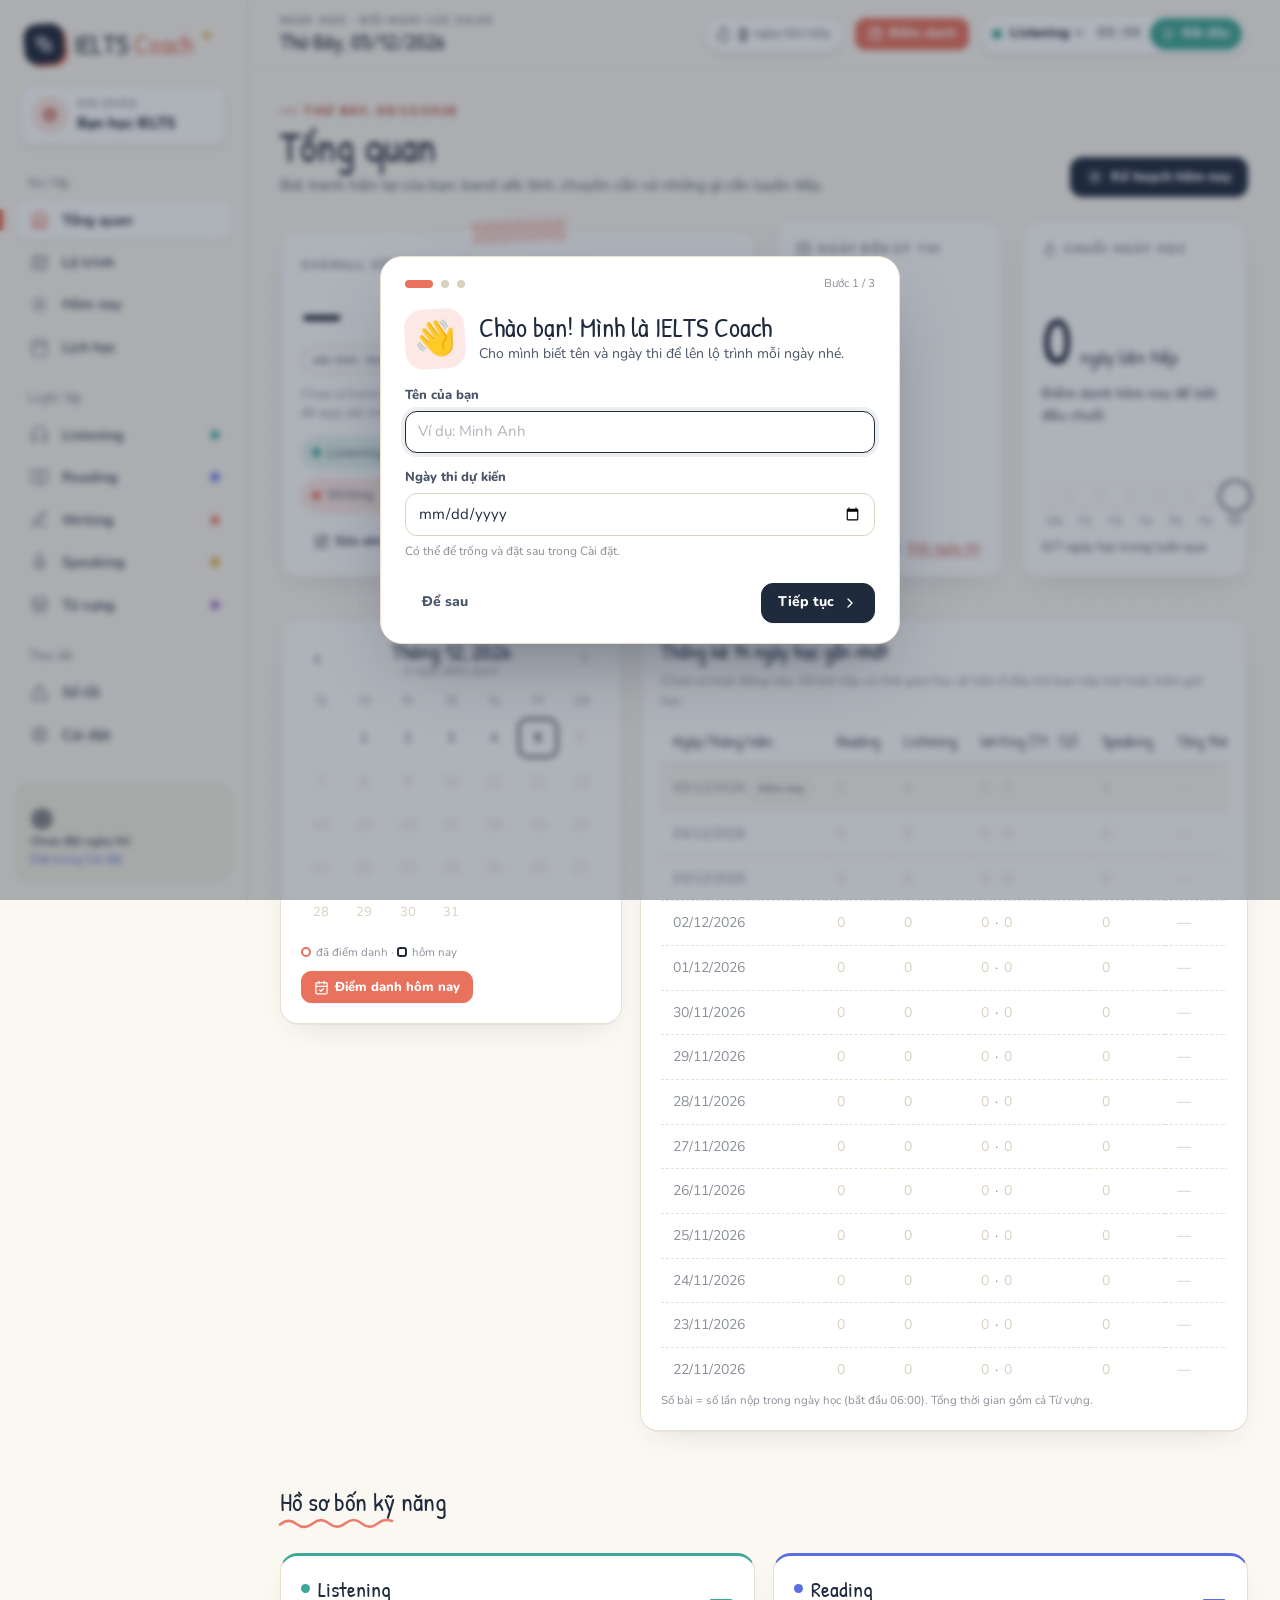
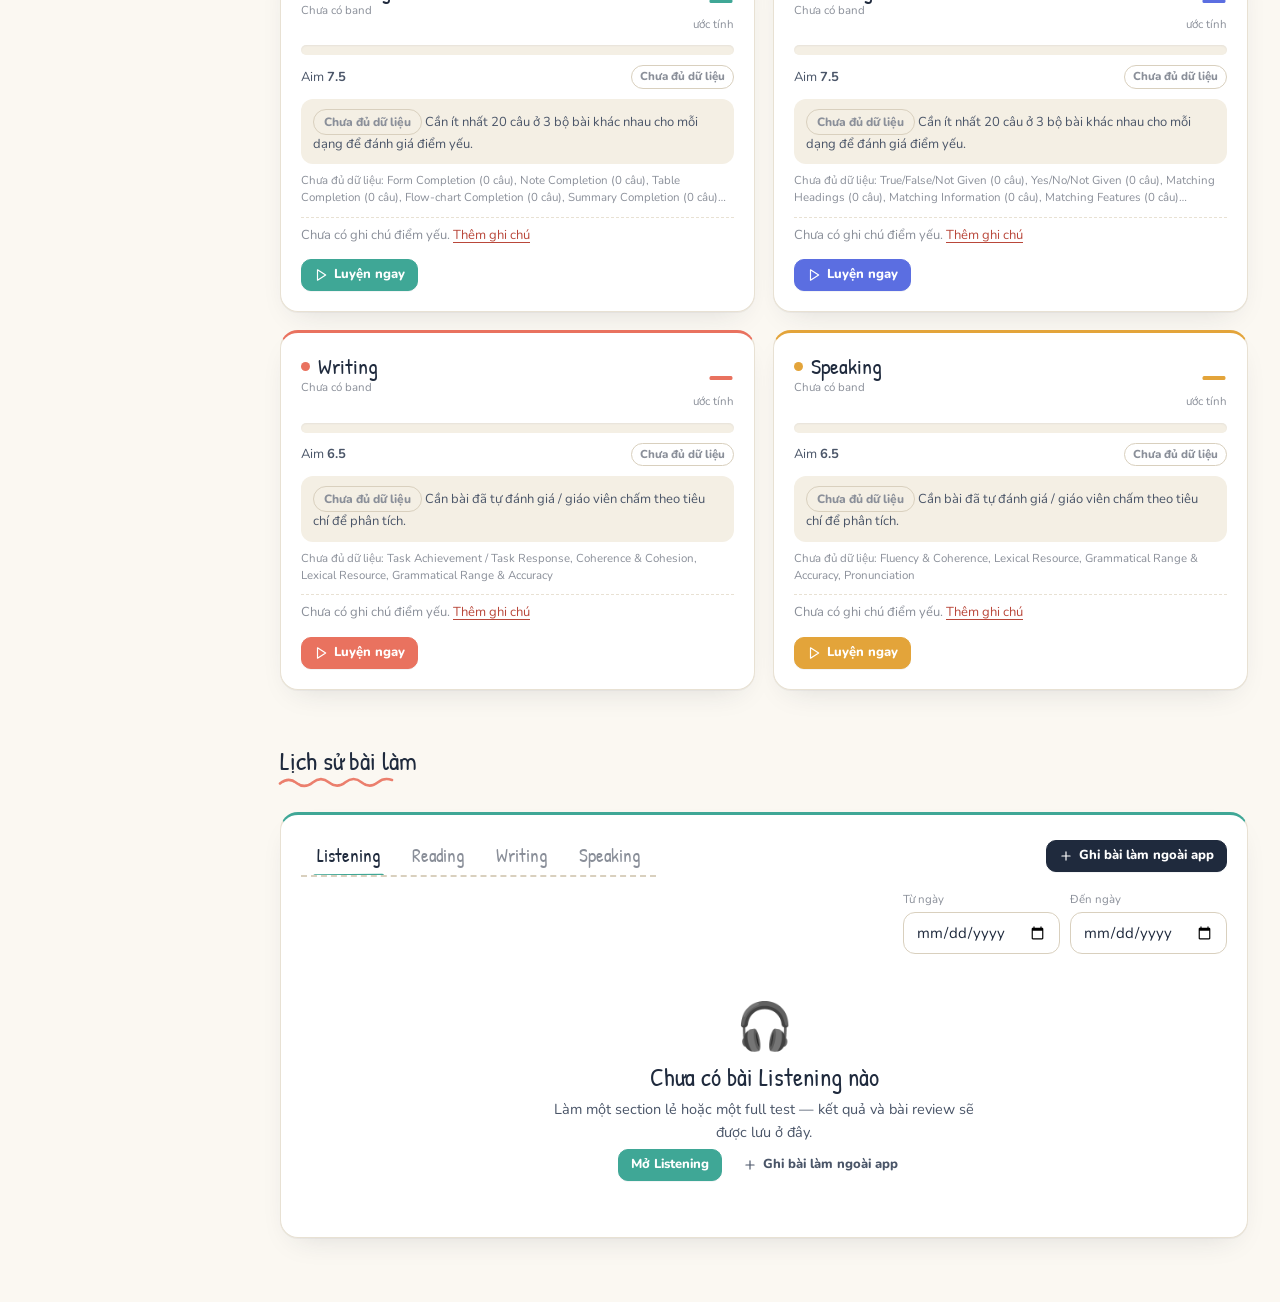
==== commit e0829408: "feat(schedule): add weekly 24-hour timetable page (Lịch học) Mon-Sun x 24 one-hour grid with school/" ====
--- a/app/index.html
+++ b/app/index.html
@@ -18,6 +18,7 @@
 <link rel="stylesheet" href="css/writing.css">
 <link rel="stylesheet" href="css/speaking.css">
 <link rel="stylesheet" href="css/vocab.css">
+<link rel="stylesheet" href="css/schedule.css">
 </head>
 <body>
 <div class="app-shell" id="app">
@@ -36,11 +37,20 @@
 <script src="data/vocab-bank.js"></script>
 <script src="data/listening-1.js"></script>
 <script src="data/listening-2.js"></script>
+<script src="data/listening-3.js"></script>
+<script src="data/listening-4.js"></script>
+<script src="data/listening-expansion.js"></script>
 <script src="data/dictation.js"></script>
+<script src="data/dictation-extra.js"></script>
 <script src="data/reading-1.js"></script>
 <script src="data/reading-2.js"></script>
+<script src="data/reading-3.js"></script>
+<script src="data/reading-4.js"></script>
+<script src="data/reading-expansion.js"></script>
 <script src="data/writing-bank.js"></script>
+<script src="data/writing-extra.js"></script>
 <script src="data/speaking-bank.js"></script>
+<script src="data/speaking-extra.js"></script>
 <script src="js/exam.js"></script>
 <script src="js/pages/dashboard.js"></script>
 <script src="js/pages/roadmap.js"></script>
@@ -52,6 +62,7 @@
 <script src="js/pages/vocab.js"></script>
 <script src="js/pages/errors.js"></script>
 <script src="js/pages/settings.js"></script>
+<script src="js/pages/schedule.js"></script>
 <script src="js/app.js"></script>
 </body>
 </html>
--- a/app/css/schedule.css
+++ b/app/css/schedule.css
@@ -0,0 +1,109 @@
+/* ==========================================================================
+   schedule.css — "Lịch học" weekly timetable page (sc-). Uses base.css tokens.
+   ========================================================================== */
+
+/* type colours (soft background + strong ink) */
+.sc-page .t-school { --sc-bg: var(--reading-50);   --sc-fg: var(--reading); }
+.sc-page .t-home   { --sc-bg: var(--speaking-50);  --sc-fg: var(--speaking); }
+.sc-page .t-study  { --sc-bg: var(--good-50);      --sc-fg: var(--good); }
+.sc-page .t-busy   { --sc-bg: var(--vocab-50);     --sc-fg: var(--vocab); }
+.sc-page .t-note   { --sc-bg: var(--paper-2);      --sc-fg: var(--ink-2); }
+.sc-modal .t-school { --sc-bg: var(--reading-50);  --sc-fg: var(--reading); }
+.sc-modal .t-home   { --sc-bg: var(--speaking-50); --sc-fg: var(--speaking); }
+.sc-modal .t-study  { --sc-bg: var(--good-50);     --sc-fg: var(--good); }
+.sc-modal .t-busy   { --sc-bg: var(--vocab-50);    --sc-fg: var(--vocab); }
+
+.sc-swatch {
+  display: inline-block; width: 12px; height: 12px; border-radius: 4px; flex: none;
+  background: var(--sc-bg); box-shadow: inset 0 0 0 1.5px var(--sc-fg);
+}
+.sc-chip { display: inline-flex; align-items: center; gap: 6px; }
+.sc-chip.active[class*="t-"] { background: var(--sc-bg); border-color: var(--sc-fg); color: var(--ink); box-shadow: 0 0 0 1px var(--sc-fg) inset; }
+
+/* ---------- tools ---------- */
+.sc-tools { display: flex; flex-direction: column; gap: 10px; }
+.sc-brush { display: flex; flex-wrap: wrap; gap: 8px; }
+
+/* ---------- layout ---------- */
+.sc-layout { display: grid; grid-template-columns: minmax(0, 1fr) 300px; gap: 18px; align-items: start; }
+.sc-grid-card { padding: 0; overflow: hidden; }
+
+/* scroll container: both axes, so header (top) and time column (left) can stick */
+.sc-scroll {
+  overflow: auto; max-height: min(72vh, 760px); -webkit-overflow-scrolling: touch;
+  overscroll-behavior: contain; border-radius: var(--radius);
+}
+.sc-table { border-collapse: separate; border-spacing: 0; width: 100%; min-width: 760px; table-layout: fixed; font-size: 13px; }
+.sc-table th, .sc-table td { border-bottom: 1px solid var(--line); border-right: 1px solid var(--line); padding: 0; }
+.sc-table thead th {
+  position: sticky; top: 0; z-index: 2; background: var(--card);
+  font-family: var(--font-display); font-weight: 400; font-size: 17px; color: var(--ink);
+  padding: 10px 6px 8px; text-align: center; border-bottom: 1.5px solid var(--line-2);
+}
+.sc-table .sc-corner { left: 0; z-index: 3; width: 104px; color: var(--muted); font-size: 15px; }
+.sc-time {
+  position: sticky; left: 0; z-index: 1; background: var(--card);
+  width: 104px; padding: 0 8px !important; text-align: left; white-space: nowrap;
+  font-weight: 600; font-size: 12.5px; color: var(--ink-2); font-variant-numeric: tabular-nums;
+  border-right: 1.5px solid var(--line-2) !important;
+}
+.sc-table tr.is-now .sc-time { color: var(--accent-ink); }
+.sc-table tr.is-now .sc-time::before { content: ""; display: inline-block; width: 6px; height: 6px; border-radius: 50%; background: var(--accent); margin-right: 5px; vertical-align: middle; }
+
+.sc-dayh.is-today { color: var(--accent-ink) !important; background: var(--writing-50) !important; }
+.sc-today-tag { display: block; font-family: var(--font-body); font-size: 10.5px; font-weight: 700; letter-spacing: .02em; color: var(--accent-ink); }
+
+.sc-td { height: 44px; }
+.sc-cell {
+  display: flex; flex-direction: column; align-items: flex-start; justify-content: center; gap: 1px;
+  width: 100%; height: 100%; min-height: 44px; padding: 4px 7px; margin: 0;
+  border: 0; border-radius: 0; background: transparent; color: var(--ink); font: inherit; text-align: left;
+  cursor: pointer; overflow: hidden; transition: background-color var(--t, 160ms) ease, box-shadow var(--t, 160ms) ease;
+}
+.sc-cell.is-today { background: rgba(233, 114, 95, .05); }
+.sc-cell:hover { background: var(--paper-2); }
+.sc-cell:focus-visible { outline: none; box-shadow: inset 0 0 0 2px var(--ink); position: relative; z-index: 1; }
+.sc-cell[class*="t-"] { background: var(--sc-bg); box-shadow: inset 3px 0 0 var(--sc-fg); }
+.sc-cell[class*="t-"]:hover { filter: brightness(.97); }
+.sc-cell[class*="t-"]:focus-visible { box-shadow: inset 3px 0 0 var(--sc-fg), inset 0 0 0 2px var(--ink); }
+.sc-empty { color: var(--line-2); font-size: 16px; line-height: 1; align-self: center; opacity: 0; transition: opacity 120ms ease; }
+.sc-cell:hover .sc-empty, .sc-cell:focus-visible .sc-empty { opacity: 1; }
+.sc-type { font-weight: 700; font-size: 11.5px; color: var(--sc-fg); line-height: 1.2; white-space: nowrap; }
+.sc-note { font-size: 12px; line-height: 1.25; color: var(--ink); max-width: 100%; overflow: hidden; text-overflow: ellipsis; white-space: nowrap; }
+.sc-page.is-painting .sc-cell { cursor: crosshair; user-select: none; }
+
+/* ---------- summary ---------- */
+.sc-summary { position: sticky; top: 16px; }
+.sc-sum-list { list-style: none; margin: 8px 0 0; padding: 0; display: flex; flex-direction: column; gap: 8px; }
+.sc-sum-row { display: flex; flex-direction: column; gap: 2px; padding: 8px 10px; border-radius: var(--radius-sm); background: var(--card); border: 1px solid var(--line); }
+.sc-sum-row.is-today { border-color: var(--accent); }
+.sc-sum-day { font-family: var(--font-display); font-weight: 400; font-size: 17px; }
+.sc-sum-parts { font-size: 13px; color: var(--ink-2); line-height: 1.45; }
+.sc-sep { margin: 0 6px; color: var(--muted); }
+.sc-sum-school { color: var(--reading); font-weight: 700; }
+.sc-sum-study { color: var(--good); font-weight: 700; }
+.sc-sum-home { color: var(--speaking); font-weight: 700; }
+.sc-sum-note { margin: 10px 0 0; }
+
+/* ---------- editor modal ---------- */
+.sc-editor { display: flex; flex-direction: column; gap: 14px; }
+.sc-ed-types { display: flex; flex-wrap: wrap; gap: 8px; }
+
+/* ---------- responsive ---------- */
+@media (max-width: 1180px) {
+  .sc-layout { grid-template-columns: minmax(0, 1fr); }
+  .sc-summary { position: static; }
+  .sc-sum-list { display: grid; grid-template-columns: repeat(auto-fill, minmax(220px, 1fr)); }
+}
+@media (max-width: 640px) {
+  .sc-grid-card { padding: 0; }
+  .sc-scroll { max-height: 70vh; border-radius: 16px; }
+  .sc-table { min-width: 640px; font-size: 12px; }
+  .sc-table .sc-corner, .sc-time { width: 76px; }
+  .sc-time { font-size: 11px; padding: 0 5px !important; }
+  .sc-table thead th { font-size: 15px; padding: 8px 4px 6px; }
+  .sc-td, .sc-cell { min-height: 40px; height: 40px; }
+  .sc-cell { padding: 3px 5px; }
+  .sc-page .page-actions { width: 100%; }
+  .sc-sum-list { grid-template-columns: minmax(0, 1fr); }
+}
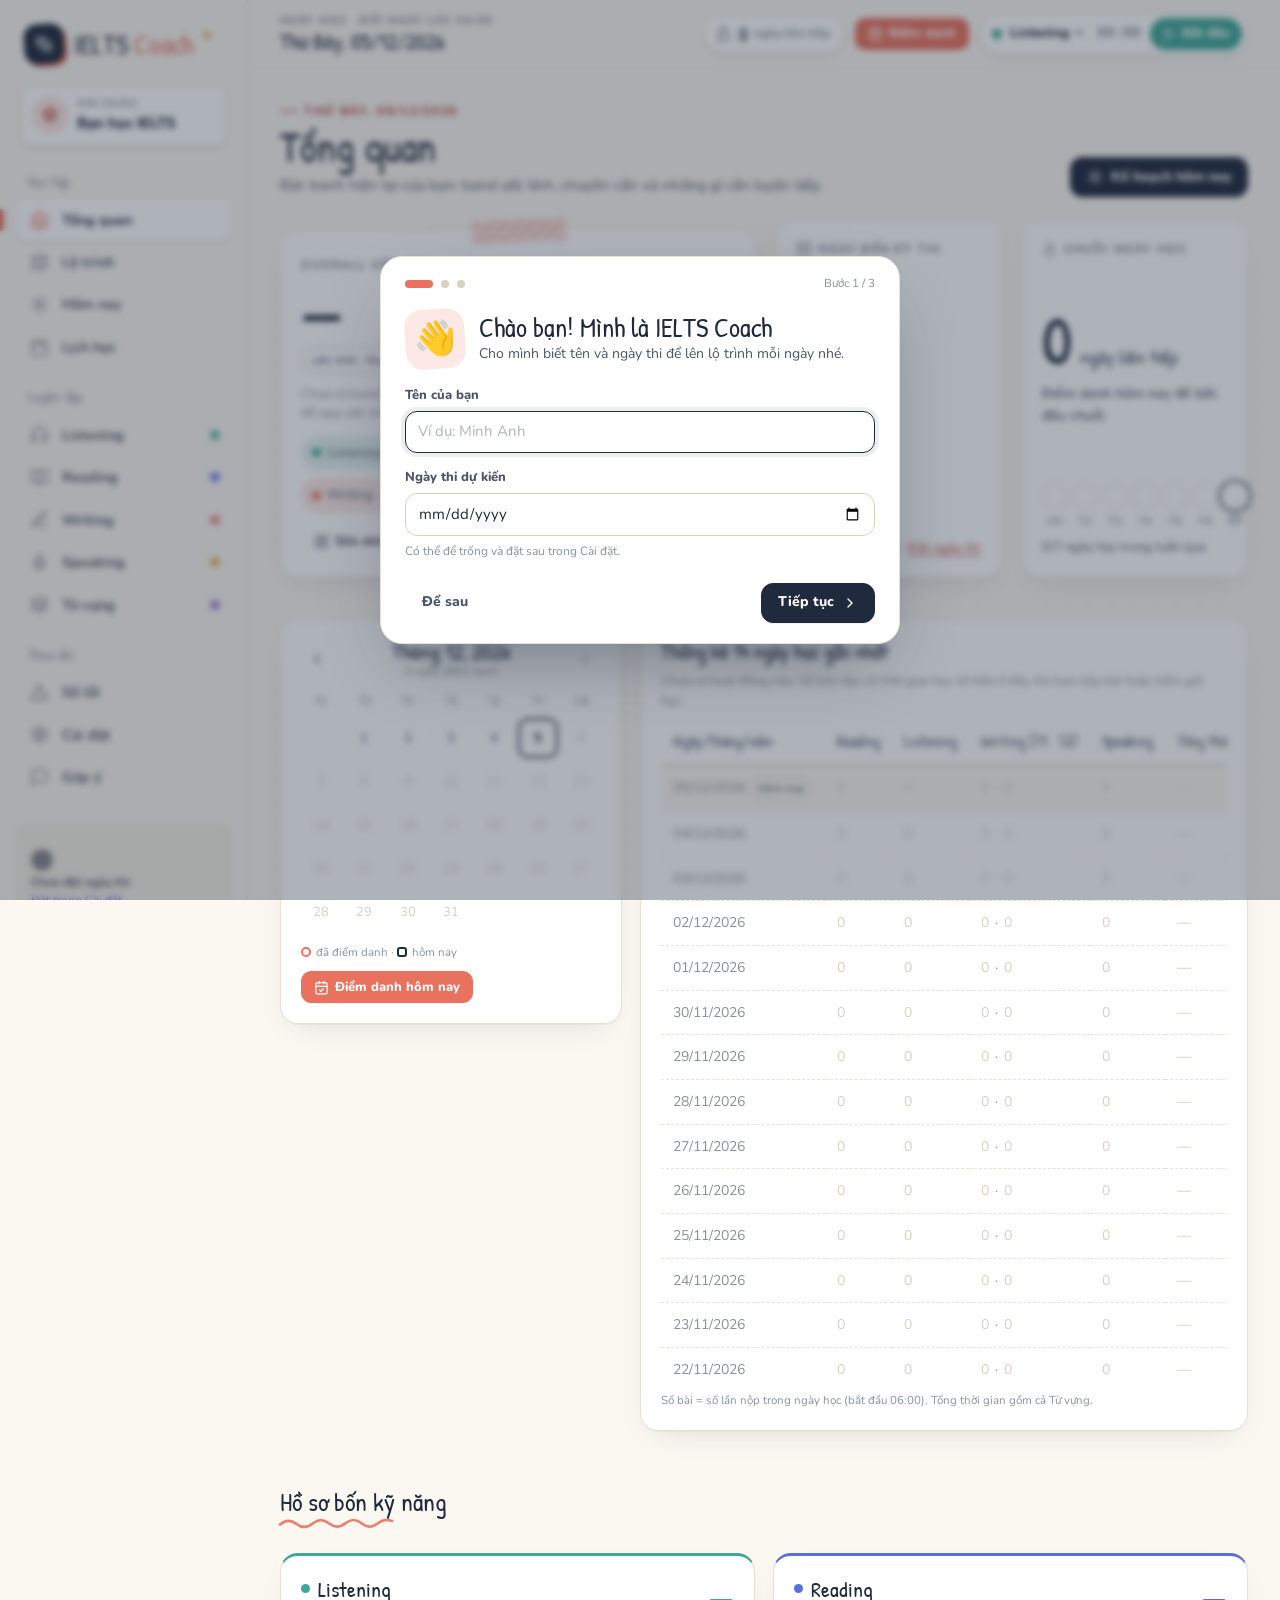
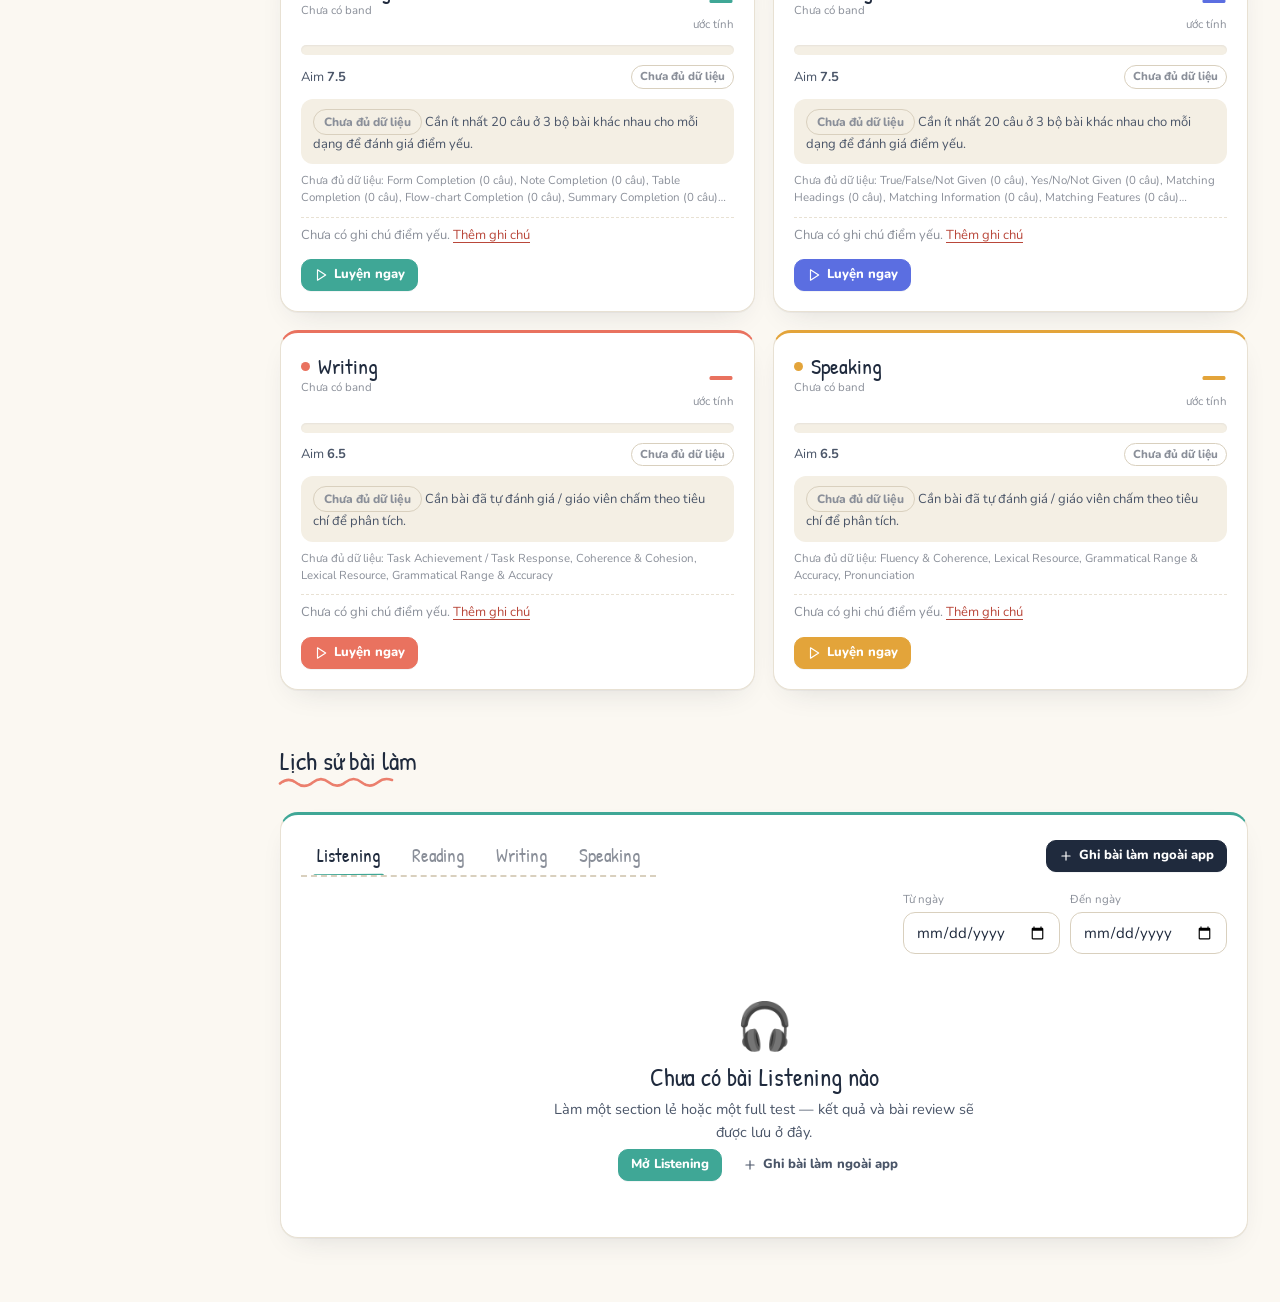
==== commit c60549ce: "feat(feedback): send developer feedback via Telegram bot - new #/feedback page (sidebar "Góp ý") + S" ====
--- a/app/index.html
+++ b/app/index.html
@@ -33,6 +33,8 @@
   <div style="padding:24px;font-family:system-ui,sans-serif">IELTS Coach cần bật JavaScript để hoạt động.</div>
 </noscript>
 
+<script src="version.js"></script>
+<script src="feedback-config.js"></script>
 <script src="js/core.js"></script>
 <script src="data/vocab-bank.js"></script>
 <script src="data/listening-1.js"></script>
@@ -51,6 +53,8 @@
 <script src="data/writing-extra.js"></script>
 <script src="data/speaking-bank.js"></script>
 <script src="data/speaking-extra.js"></script>
+<script src="js/packs.js"></script>
+<script src="js/feedback.js"></script>
 <script src="js/exam.js"></script>
 <script src="js/pages/dashboard.js"></script>
 <script src="js/pages/roadmap.js"></script>
@@ -63,6 +67,8 @@
 <script src="js/pages/errors.js"></script>
 <script src="js/pages/settings.js"></script>
 <script src="js/pages/schedule.js"></script>
+<script src="js/pages/feedback.js"></script>
+<script src="js/update.js"></script>
 <script src="js/app.js"></script>
 </body>
 </html>
--- a/app/css/pages.css
+++ b/app/css/pages.css
@@ -422,6 +422,18 @@
 .st-danger-row > div { flex: 1; min-width: 220px; line-height: 1.5; }
 
 /* ==========================================================================
+   FEEDBACK (Góp ý — §12; reuses .st-card / .st-info / .st-warn)
+   ========================================================================== */
+.fb-card { max-width: 720px; }
+.fb-req { color: var(--bad); }
+.fb-check { gap: 10px; align-items: flex-start; cursor: pointer; line-height: 1.45; }
+.fb-check .checkbox { flex: none; margin-top: 1px; }
+.fb-note { margin: -6px 0 0 34px; }
+.fb-result:empty { display: none; }
+.fb-ok { background: var(--good-50); color: var(--ink); }
+.fb-ok svg { color: var(--good); }
+
+/* ==========================================================================
    RESPONSIVE
    ========================================================================== */
 @media (max-width: 1180px) {
